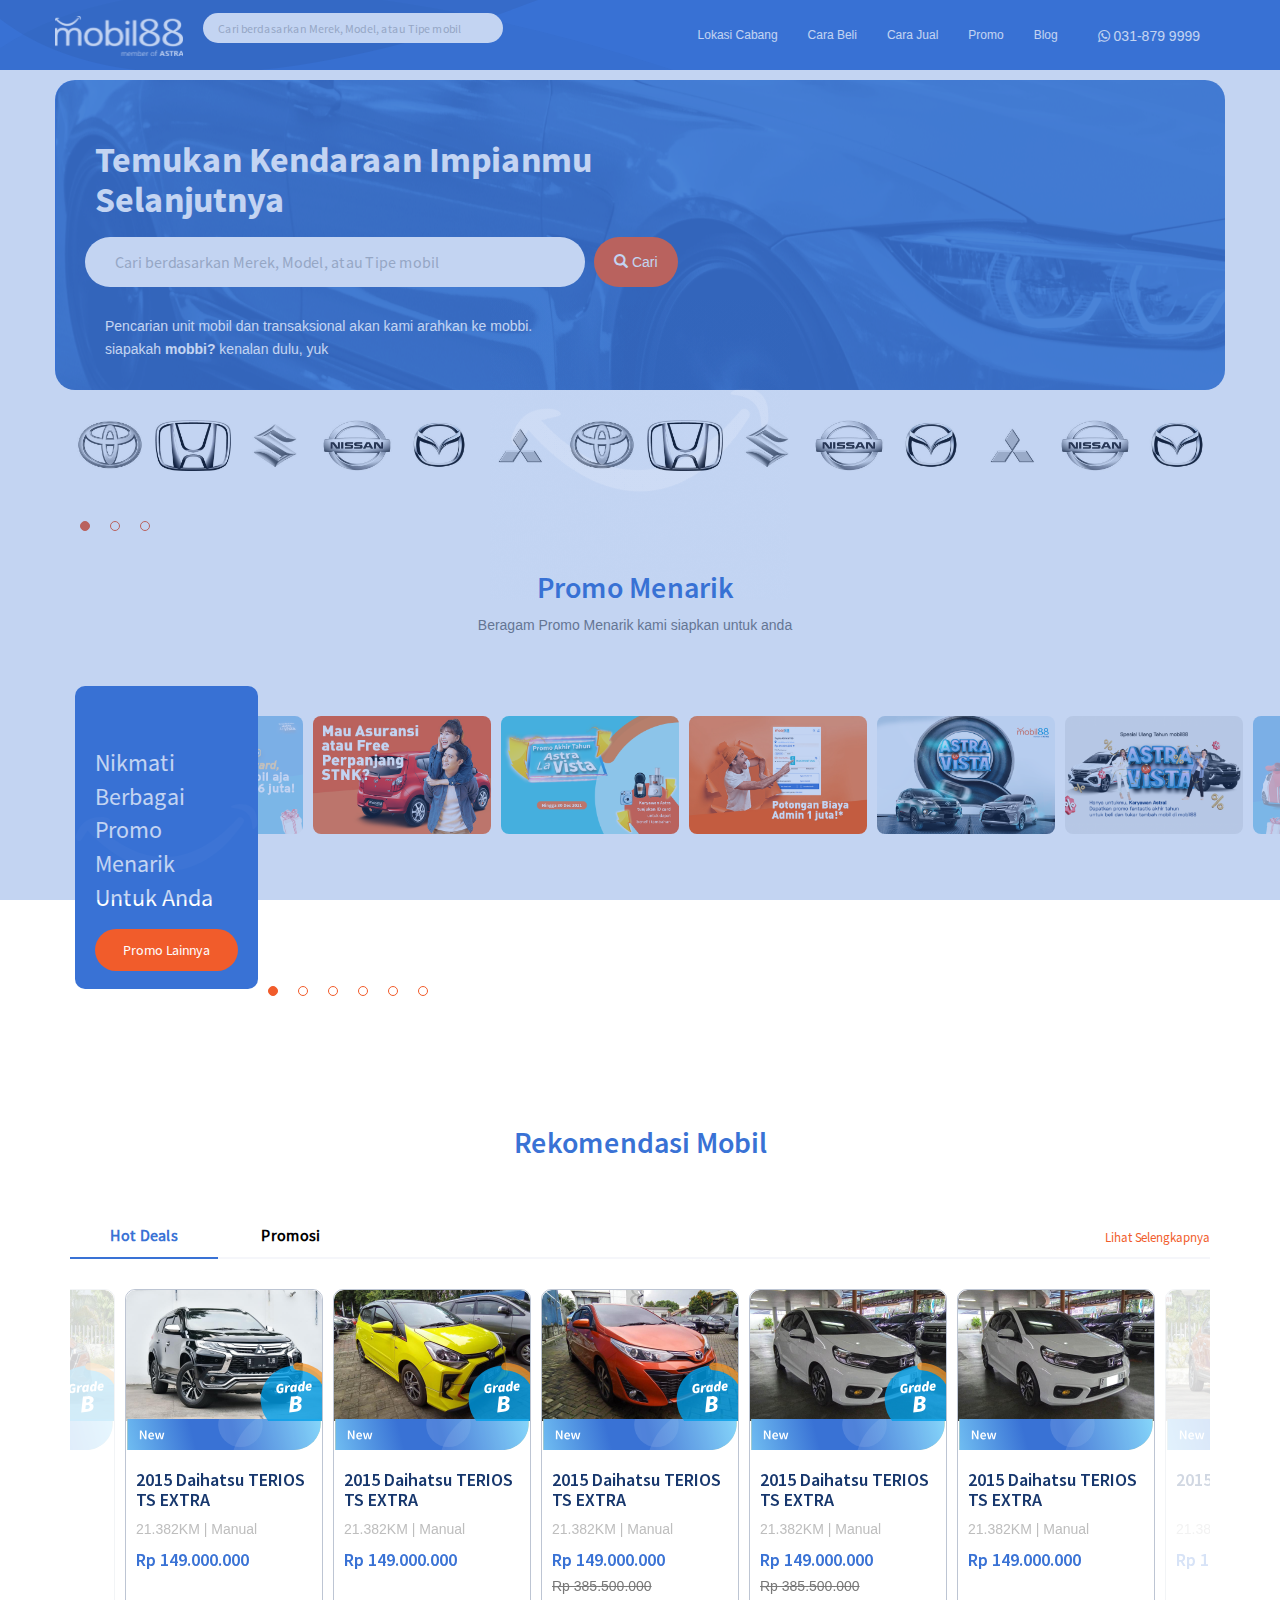
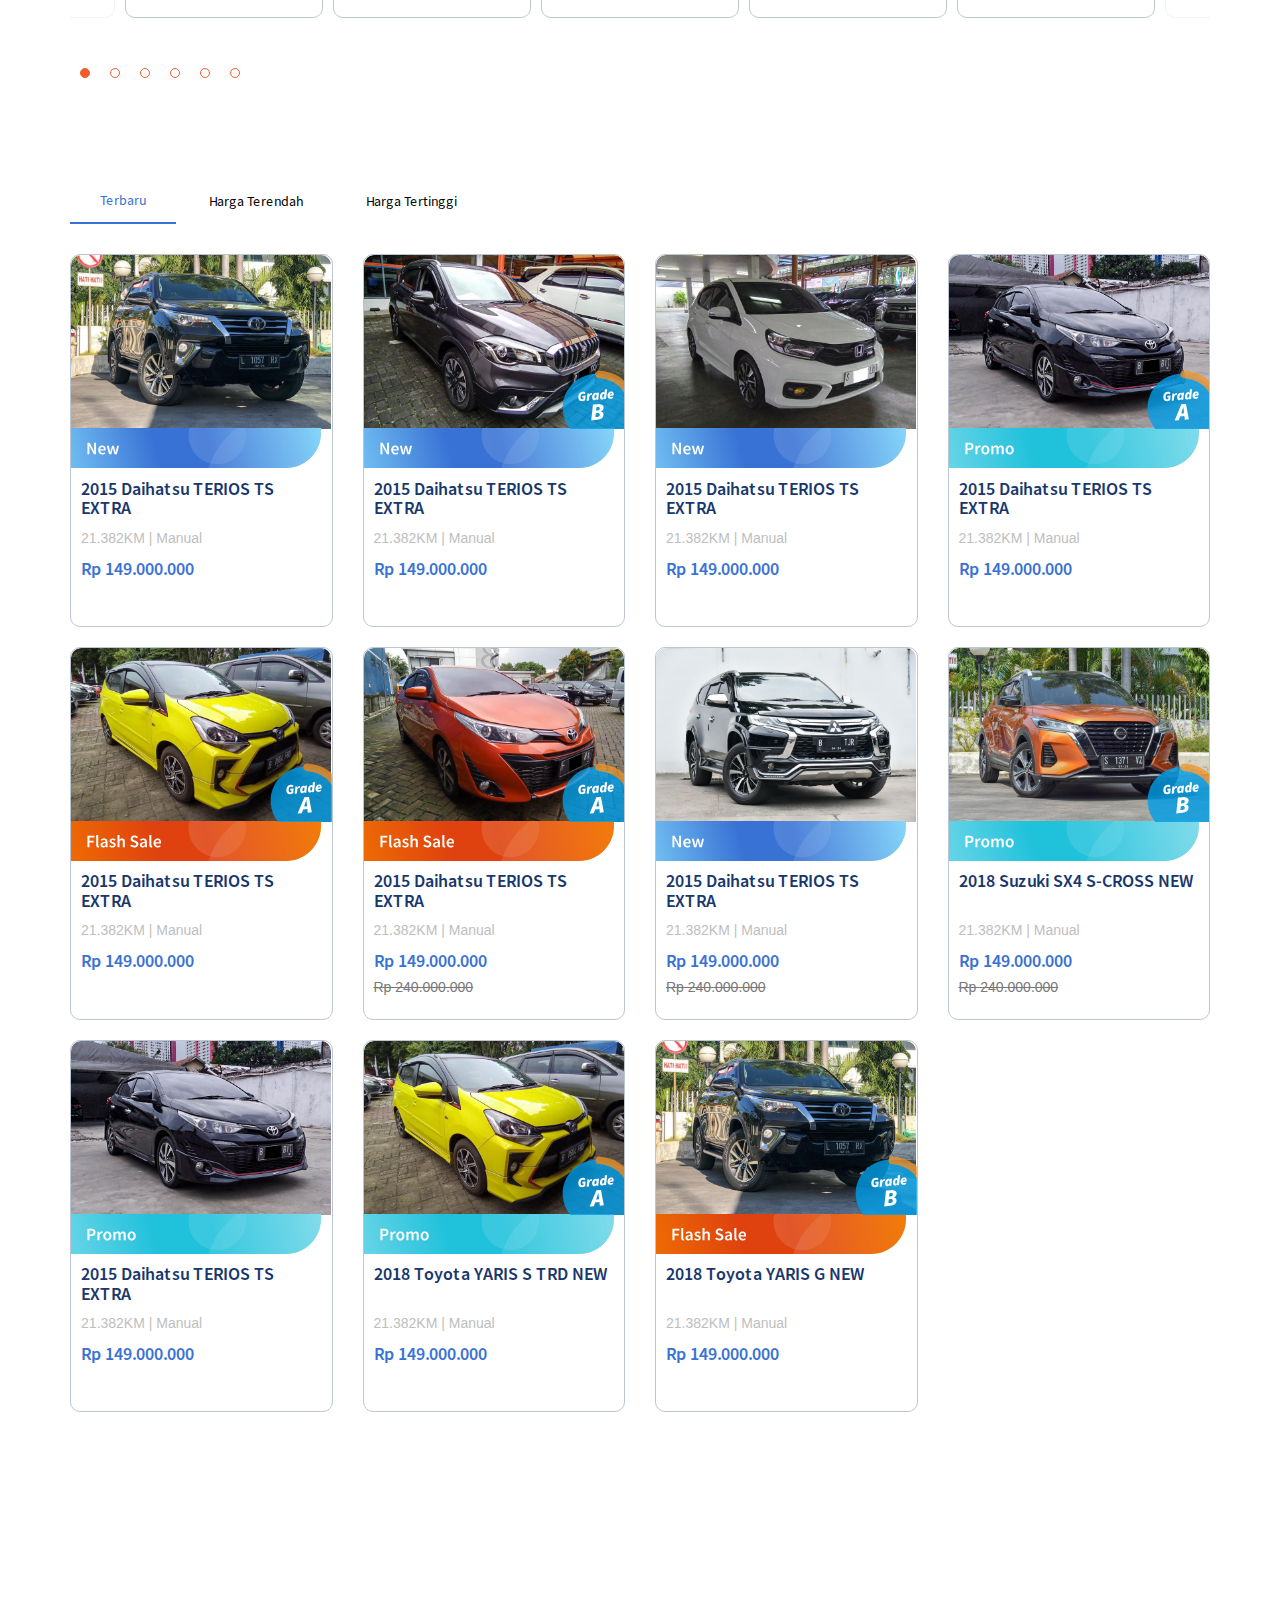
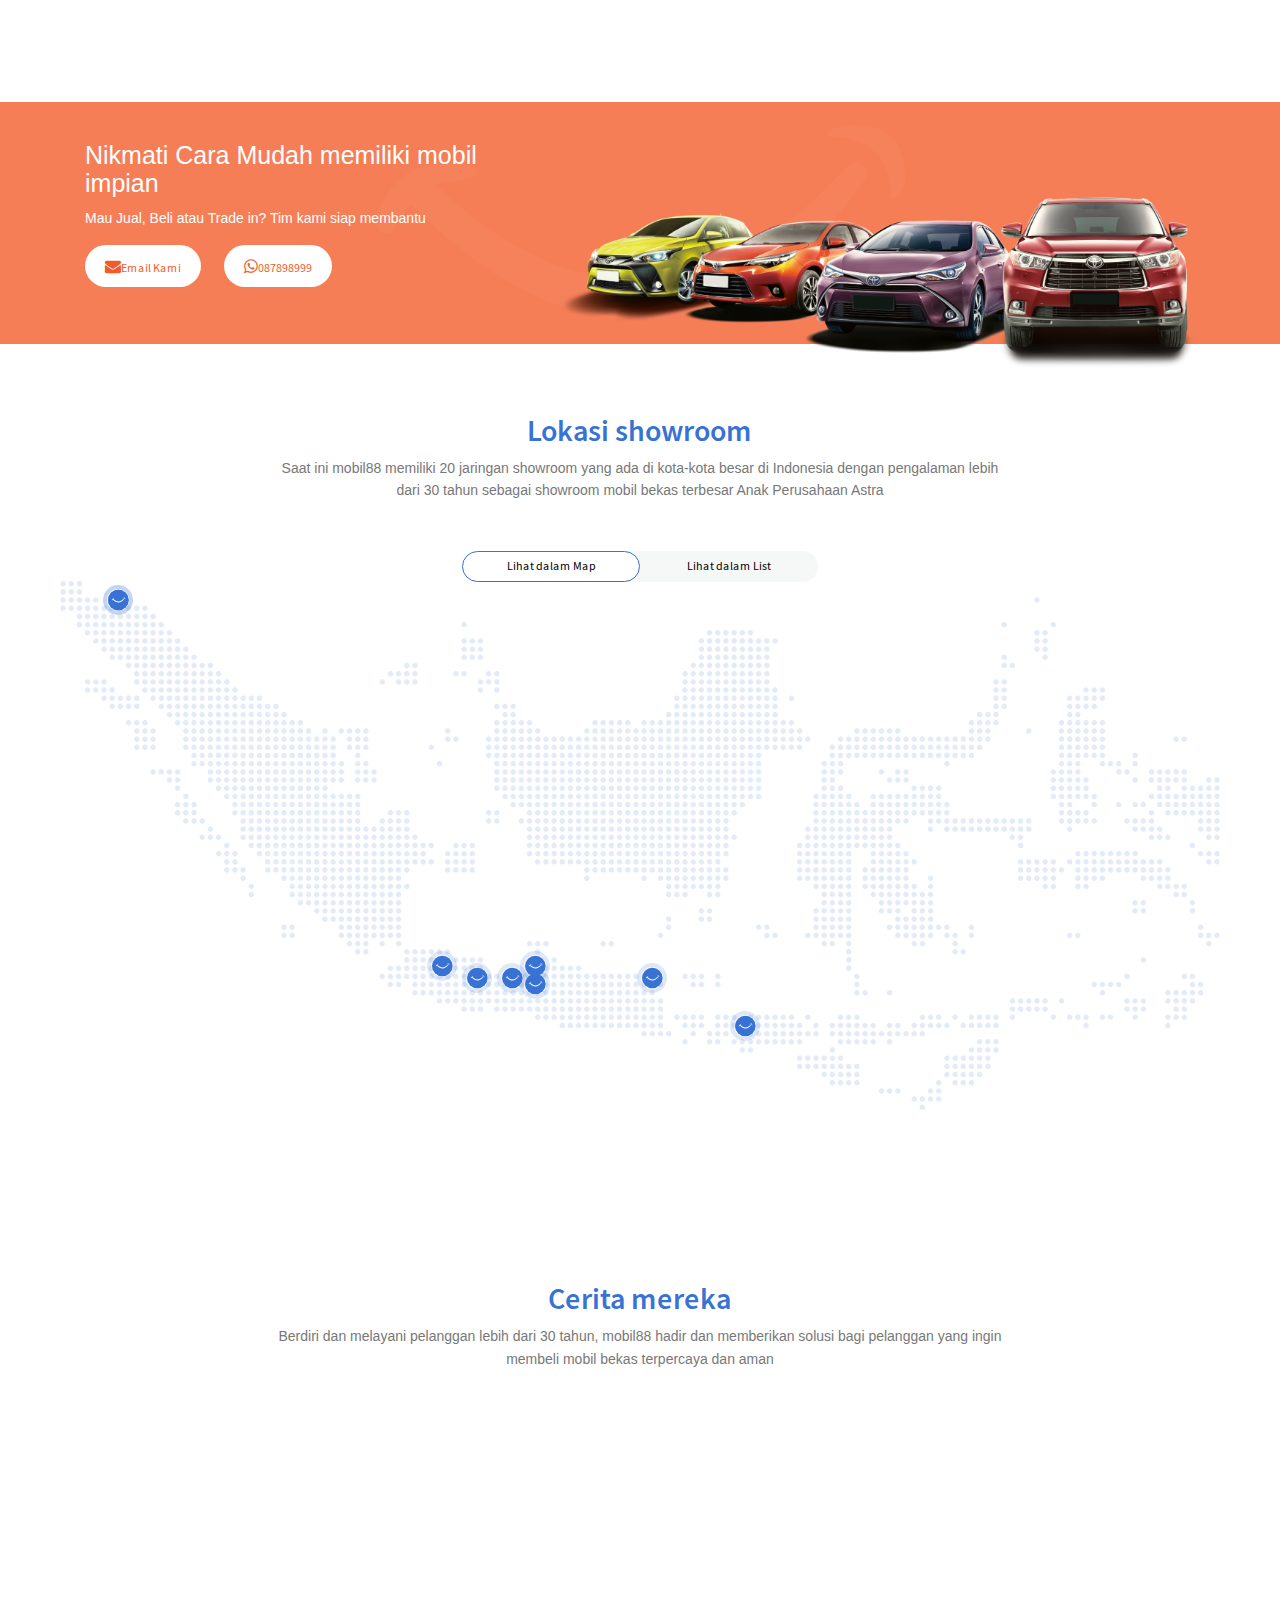
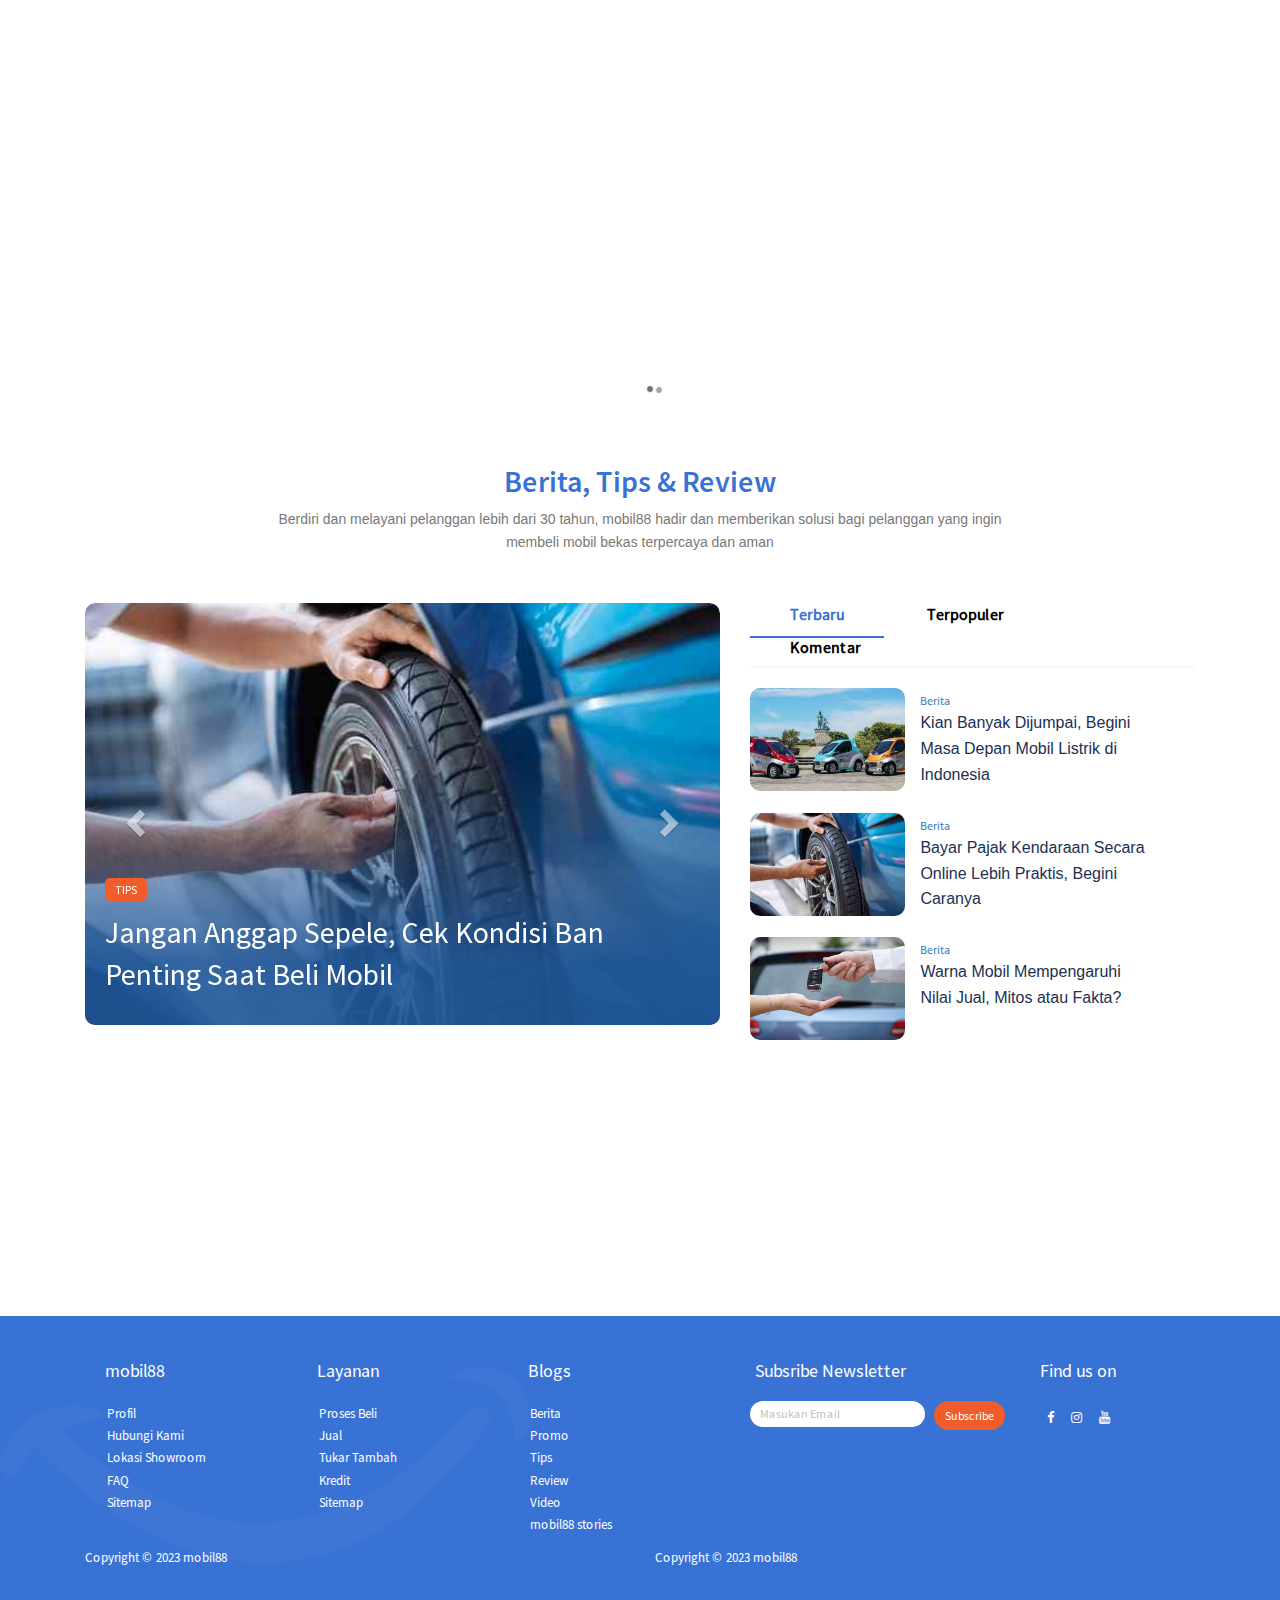
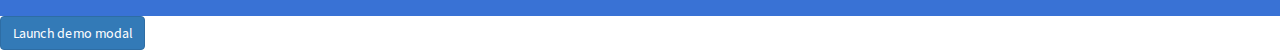
==== index.html @ 0710eb14 "Add files via upload" ====
<!DOCTYPE html>
<html lang="en">
  <head>
    <title>Jual Beli Mobil Bekas Berkualitas Harga Terbaik | mobil88</title>
    <meta charset="utf-8">
    <meta http-equiv="X-UA-Compatible" content="IE=edge">
    <meta name="viewport" content="width=device-width, initial-scale=1">
    <meta name="description" content="">
    <meta name="author" content="">
    <meta name="title" content="">
    <link rel="shortcut icon" href="images/icon/favicon.ico">
    <link rel="icon" type="image/png" href="images/icon/favicon-192x192.png" sizes="192x192">
    <link rel="icon" type="image/png" href="images/icon/favicon-160x160.png" sizes="160x160">
    <link rel="icon" type="image/png" href="images/icon/favicon-96x96.png" sizes="96x96">
    <link rel="icon" type="image/png" href="images/icon/favicon-16x16.png" sizes="16x16">
    <link rel="icon" type="image/png" href="images/icon/favicon-32x32.png" sizes="32x32">
    <!-- META OPENGRAPH FACEBOOK -->
    <meta property="og:url" content="" />
    <meta property="og:type" content="" />
    <meta property="og:title" content="" />
    <meta property="og:description" content="" />
    <meta property="og:image" content="" />
    <meta property="og:site_name" content="">
    <!-- META OPENGRAPH TWITTER -->
    <meta name="twitter:card" content="">
    <meta name="twitter:site" content="">
    <meta name="twitter:creator" content="">
    <meta name="twitter:url" content="">
    <meta name="twitter:domain" content="">
    <meta name="twitter:title" content="">
    <meta name="twitter:description" content="">
    <meta name="twitter:image:src" content="">
    <link href="css/bootstrap.css" rel="stylesheet">
    <link href="css/slick.css" rel="stylesheet">
    <link href="css/style.css" rel="stylesheet">
    <link href="css/jquery.fatNav.css" rel="stylesheet" type="text/css">
    <link href="css/animate.css" rel="stylesheet">
    <link rel="stylesheet" type="text/css" href="css/slick-theme.css">
    <link href="css/respond.css" rel="stylesheet">
    <link href="font-awesome/css/font-awesome.min.css" rel="stylesheet" type="text/css">
  </head>
  <body>
    <div class="preloader"></div>

    
    <!-- MOBILE MENU -->
    <div class="fat-nav mobile-menu">
      <div class="fat-nav__wrapper">
        <ul>
          <li>
            <a href="#">Lokasi Cabang</a>
          </li>
          <li>
            <a href="#">Cara Beli</a>
          </li>
          <li>
            <a href="#">Cara Jual</a>
          </li>
          <li>
            <a href="#">Promo</a>
          </li>
          <li>
            <a href="#">Blog</a>
          </li>
          <li class="mt10">
            <span>
              <a class="ctc" href="tel:0318711818"> 031-879 9999</a>
            </span>
          </li>
        </ul>
      </div>
    </div>
    <!-- MOBILE MENU END -->



    <nav class="navbar navbar-inverse navbar-fixed-top" role="navigation">
      <div class="bgnav"></div>
      <div class="container">
        <!-- Brand and toggle get grouped for better mobile display -->
        <div class="navbar-header">
          <a class="navbar-brand" href="index.html">
            <img src="img/logo.svg">
          </a>
          <span class="onoff">
            <input type="text" class="search-query" placeholder="Cari berdasarkan Merek, Model, atau Tipe mobil">
          </span>
        </div>
        <!-- Collect the nav links, forms, and other content for toggling -->
        <div class="collapse navbar-collapse" id="bs-example-navbar-collapse-1">
          <ul class="nav navbar-nav navbar-right main-menu">
            <li>
              <a href="#">Lokasi Cabang</a>
            </li>
            <li>
              <a href="#">Cara Beli</a>
            </li>
            <li>
              <a href="#">Cara Jual</a>
            </li>
            <li>
              <a href="#">Promo</a>
            </li>
            <li>
              <a href="#">Blog</a>
            </li>
            <li>
              <span>
                <a class="ctc" href="tel:0318711818"> 031-879 9999</a>
              </span>
            </li>
          </ul>
        </div>
        <!-- /.navbar-collapse -->
      </div>
      <!-- /.container -->
    </nav>
    <header>
      <div class="row">
        <div class="container heroes-search">
          <div class="col-md-6">
            <h1>Temukan Kendaraan Impianmu Selanjutnya</h1>
          </div>
          <div class="row">
            <div class="col-md-8">
              <div class="nav nav-justified navbar-nav">
                <form class="navbar-form navbar-search" role="search">
                  <div class="input-group">
                    <input type="text" class="" placeholder="Cari berdasarkan Merek, Model, atau Tipe mobil">
                    <!-- overlay when input focus <div class="overlay"></div> -->
                    <div class="input-group-btn">
                      <button type="button" class="btn btn-search btn-info" data-toggle="modal" data-target="#exampleModal">
                        <span class="glyphicon glyphicon-search"></span>
                        <span class="label-icon">Cari</span>
                      </button>
                    </div>
                  </div>
                </form>
              </div>
            </div>
          </div>
          <div class="row munculin">
            <p>Pencarian unit mobil dan transaksional akan kami arahkan ke mobbi. </br> siapakah <strong>mobbi?</strong> kenalan dulu, yuk </p>
            <div class="hilang">
              <div class="col-md-2">
                <img src="img/hp-mobbi.webp" class="img-responsive">
              </div>
              <div class="col-md-10">
                <p>mobbi adalah platform jual beli mobil bekas yang bisa membantu menemukan mobil idaman untuk mendukung mobilitasmu. Di mobbi kamu ngga hanya bisa mencari dan menjual mobil bekas tapi kamu juga bisa melakukan proses hingga pembayaran secara online. Lebih dari sekedar platform, mobbi hadir sebagai sahabat yang bisa membantumu memberikan advise dan konsultasi mengenai pilihan mobil, harga, info pembiayaan dan asuransi. Melalui fitur live chat, tim mobbi siap buat bantu kamu Bahkan sekarang, melalui platform mobbi kamu bisa menikmati kemudahan proses pengajuan pembiayaan serta melengkapi mobil idamanmu dengan proteksi asuransi yang semuannya bisa didapatkan dalam satu platform. mobbi terkoneksi dengan leasing company dan asuransi Astra Grup yang tentunya sudah tidak diragukan lagi kredibilitasnya juga beberapa leasing company terbaik lainnya.</p>
              </div>
            </div>
          </div>
        </div>
      </div>
      </div>
      <div class="container">
        <div class="regular slider">
          <div>
            <a href="#"><img src="img/brand/toyota.jpeg" class="img-responsive"></a>
          </div>
          <div>
            <a href="#"><img src="img/brand/honda.jpeg" class="img-responsive"></a>
          </div>
          <div>
            <a href="#"><img src="img/brand/suzuki.jpeg" class="img-responsive"></a>
          </div>
          <div>
            <a href="#"><img src="img/brand/nissan.jpeg" class="img-responsive"></a>
          </div>
          <div>
            <a href="#"><img src="img/brand/mazda.jpeg" class="img-responsive"></a>
          </div>
          <div>
            <a href="#"><img src="img/brand/opel.jpeg" class="img-responsive"></a>
          </div>
          <div>
            <a href="#"><img src="img/brand/toyota.jpeg" class="img-responsive"></a>
          </div>
          <div>
            <a href="#"><img src="img/brand/honda.jpeg" class="img-responsive"></a>
          </div>
          <div>
            <a href="#"><img src="img/brand/suzuki.jpeg" class="img-responsive"></a>
          </div>
          <div>
            <a href="#"><img src="img/brand/nissan.jpeg" class="img-responsive"></a>
          </div>
          <div>
            <a href="#"><img src="img/brand/mazda.jpeg" class="img-responsive"></a>
          </div>
          <div>
            <a href="#"><img src="img/brand/opel.jpeg" class="img-responsive"></a>
          </div>
          <div>
            <a href="#"><img src="img/brand/nissan.jpeg" class="img-responsive"></a>
          </div>
          <div>
            <a href="#"><img src="img/brand/mazda.jpeg" class="img-responsive"></a>
          </div>
          <div>
            <a href="#"><img src="img/brand/opel.jpeg" class="img-responsive"></a>
          </div>
          <div>
            <a href="#"><img src="img/brand/toyota.jpeg" class="img-responsive"></a>
          </div>
          <div>
            <a href="#"><img src="img/brand/honda.jpeg" class="img-responsive"></a>
          </div>
          <div>
            <a href="#"><img src="img/brand/suzuki.jpeg" class="img-responsive"></a>
          </div>
          <div>
            <a href="#"><img src="img/brand/nissan.jpeg" class="img-responsive"></a>
          </div>
          <div>
            <a href="#"><img src="img/brand/mazda.jpeg" class="img-responsive"></a>
          </div>
          <div>
            <a href="#"><img src="img/brand/opel.jpeg" class="img-responsive"></a>
          </div>
        </div>
      </div>
    </header>
    <section>
      <div class="container">
        <div class="col-md-8 col-md-offset-1 clearfix judul-m88 mb40">
          <h2>Promo Menarik</h2>
          <p>Beragam Promo Menarik kami siapkan untuk anda</p>
        </div>
      </div>
      <div class="col-md-2">
        <div class="promo-cta">
          <h2>Nikmati Berbagai Promo Menarik Untuk Anda</h2>
          <a href="" class="btn">Promo Lainnya</a>
        </div>
      </div>
      <div class="col-md-10 promo-m88">
        <div class="center slider">
          <div>
            <a href="#">
              <img src="img/pr1.jpeg" class="img-responsive">
            </a>
          </div>
          <div>
            <a href="#">
              <img src="img/pr2.png" class="img-responsive">
            </a>
          </div>
          <div>
            <a href="#">
              <img src="img/pr3.png" class="img-responsive">
            </a>
          </div>
          <div>
            <a href="#">
              <img src="img/pr4.png" class="img-responsive">
            </a>
          </div>
          <div>
            <a href="#">
              <img src="img/pr5.jpeg" class="img-responsive">
            </a>
          </div>
          <div>
            <a href="#">
              <img src="img/pr6.png" class="img-responsive">
            </a>
          </div>
        </div>
      </div>
    </section>
    <section>
      <div class="container">
        <div class="col-md-8 col-md-offset-2 clearfix judul-m88 mb40">
          <h2>Rekomendasi Mobil</h2>
        </div>
      </div>
      <div class="container tabing-baru">
        <div class="tabset">
          <!-- Tab 1 -->
          <input type="radio" name="tabset" id="tab1" aria-controls="hot-deals" checked>
          <label for="tab1">Hot Deals</label>
          <!-- Tab 2 -->
          <input type="radio" name="tabset" id="tab2" aria-controls="promo-f">
          <label for="tab2">Promosi</label>
          <span><a href="#" class="tab-more">Lihat Selengkapnya</a></span>
          <div class="tab-panels">
            <section id="hot-deals" class="tab-panel">
              <!-- Car terbaru-->
              <div class="center-terbaru slider">
                <div class="car-featured">
                  <div class="img-area">
                    <a href="#">
                      <span class="new-deal plp-grade-b"></span>
                      <img src="img/unit7.jpeg" class="img-responsive">
                    </a>
                  </div>
                  <div class="preSaleBadge">
                    <div class="badge-new"></div>
                  </div>
                  <div class="prices-area">
                    <a class="featured-car-product-link" href="" tabindex="0">
                      <h5 class="product-name">2015 Daihatsu TERIOS TS EXTRA </h5>
                      <p class="product-feature">21.382KM | Manual</p>
                      <p class="price">Rp 149.000.000</p>
                      <p class="strick visible">Rp 385.500.000</p>
                    </a>
                  </div>
                </div>
                <div class="car-featured">
                  <div class="img-area">
                    <a href="#">
                      <span class="new-deal plp-grade-b"></span>
                      <img src="img/unit8.jpeg" class="img-responsive">
                    </a>
                  </div>
                  <div class="preSaleBadge">
                    <div class="badge-new"></div>
                  </div>
                  <div class="prices-area">
                    <a class="featured-car-product-link" href="" tabindex="0">
                      <h5 class="product-name">2015 Daihatsu TERIOS TS EXTRA </h5>
                      <p class="product-feature">21.382KM | Manual</p>
                      <p class="price">Rp 149.000.000</p>
                      <p class="strick visible">Rp 385.500.000</p>
                    </a>
                  </div>
                </div>
                <div class="car-featured">
                  <div class="img-area">
                    <a href="#">
                      <img src="img/unit8.jpeg" class="img-responsive">
                    </a>
                  </div>
                  <div class="preSaleBadge">
                    <div class="badge-new"></div>
                  </div>
                  <div class="prices-area">
                    <a class="featured-car-product-link" href="" tabindex="0">
                      <h5 class="product-name">2015 Daihatsu TERIOS TS EXTRA </h5>
                      <p class="product-feature">21.382KM | Manual</p>
                      <p class="price">Rp 149.000.000</p>
                      <p class="strick invisible">Rp 0</p>
                    </a>
                  </div>
                </div>
                <div class="car-featured">
                  <div class="img-area">
                    <a href="#">
                      <span class="new-deal plp-grade-b"></span>
                      <img src="img/unit3.jpeg" class="img-responsive">
                    </a>
                  </div>
                  <div class="preSaleBadge">
                    <div class="badge-new"></div>
                  </div>
                  <div class="prices-area">
                    <a class="featured-car-product-link" href="" tabindex="0">
                      <h5 class="product-name">2015 Daihatsu</h5>
                      <p class="product-feature">21.382KM | Manual</p>
                      <p class="price">Rp 149.000.000</p>
                      <p class="strick invisible">Rp 0</p>
                    </a>
                  </div>
                </div>
                <div class="car-featured">
                  <div class="img-area">
                    <a href="#">
                      <span class="new-deal plp-grade-b"></span>
                      <img src="img/unit4.jpeg" class="img-responsive">
                    </a>
                  </div>
                  <div class="preSaleBadge">
                    <div class="badge-new"></div>
                  </div>
                  <div class="prices-area">
                    <a class="featured-car-product-link" href="" tabindex="0">
                      <h5 class="product-name">2015 Daihatsu TERIOS TS EXTRA </h5>
                      <p class="product-feature">21.382KM | Manual</p>
                      <p class="price">Rp 149.000.000</p>
                      <p class="strick invisible">Rp 0</p>
                    </a>
                  </div>
                </div>
                <div class="car-featured">
                  <div class="img-area">
                    <a href="#">
                      <span class="new-deal plp-grade-b"></span>
                      <img src="img/unit2.jpeg" class="img-responsive">
                    </a>
                  </div>
                  <div class="preSaleBadge">
                    <div class="badge-new"></div>
                  </div>
                  <div class="prices-area">
                    <a class="featured-car-product-link" href="" tabindex="0">
                      <h5 class="product-name">2015 Daihatsu TERIOS TS EXTRA </h5>
                      <p class="product-feature">21.382KM | Manual</p>
                      <p class="price">Rp 149.000.000</p>
                      <p class="strick invisible">Rp 0</p>
                    </a>
                  </div>
                </div>
              </div>
              <!-- Car new End -->
            </section>
            
            <section id="promo-f" class="tab-panel">
              <!-- Car terbaru-->
              <div class="center-promo slider">
                <div class="car-featured">
                  <div class="img-area">
                    <a href="#">
                      <img src="img/unit8.jpeg" class="img-responsive">
                    </a>
                  </div>
                  <div class="preSaleBadge">
                    <div class="badge-promo"></div>
                  </div>
                  <div class="prices-area">
                    <a class="featured-car-product-link" href="" tabindex="0">
                      <h5 class="product-name">2015 Daihatsu TERIOS TS EXTRA </h5>
                      <p class="product-feature">21.382KM | Manual</p>
                      <p class="price">Rp 149.000.000</p>
                      <p class="strick visible">Rp 385.500.000</p>
                    </a>
                  </div>
                </div>
                <div class="car-featured">
                  <div class="img-area">
                    <a href="#">
                      <span class="new-deal plp-grade-a"></span>
                      <img src="img/unit3.jpeg" class="img-responsive">
                    </a>
                  </div>
                  <div class="preSaleBadge">
                    <div class="badge-promo"></div>
                  </div>
                  <div class="prices-area">
                    <a class="featured-car-product-link" href="" tabindex="0">
                      <h5 class="product-name">2015 Daihatsu TERIOS TS EXTRA </h5>
                      <p class="product-feature">21.382KM | Manual</p>
                      <p class="price">Rp 149.000.000</p>
                      <p class="strick visible">Rp 385.500.000</p>
                    </a>
                  </div>
                </div>
                <div class="car-featured">
                  <div class="img-area">
                    <a href="#">
                      <span class="new-deal plp-grade-c"></span>
                      <img src="img/unit7.jpeg" class="img-responsive">
                    </a>
                  </div>
                  <div class="preSaleBadge">
                    <div class="badge-promo"></div>
                  </div>
                  <div class="prices-area">
                    <a class="featured-car-product-link" href="" tabindex="0">
                      <h5 class="product-name">2015 Daihatsu TERIOS TS EXTRA </h5>
                      <p class="product-feature">21.382KM | Manual</p>
                      <p class="price">Rp 149.000.000</p>
                      <p class="strick invisible">Rp 0</p>
                    </a>
                  </div>
                </div>
                <div class="car-featured">
                  <div class="img-area">
                    <a href="#">
                      <img src="img/unit1.jpeg" class="img-responsive">
                    </a>
                  </div>
                  <div class="preSaleBadge">
                    <div class="badge-promo"></div>
                  </div>
                  <div class="prices-area">
                    <a class="featured-car-product-link" href="" tabindex="0">
                      <h5 class="product-name">2015 Daihatsu</h5>
                      <p class="product-feature">21.382KM | Manual</p>
                      <p class="price">Rp 149.000.000</p>
                      <p class="strick invisible">Rp 0</p>
                    </a>
                  </div>
                </div>
                <div class="car-featured">
                  <div class="img-area">
                    <a href="#">
                      <span class="new-deal plp-grade-b"></span>
                      <img src="img/unit4.jpeg" class="img-responsive">
                    </a>
                  </div>
                  <div class="preSaleBadge">
                    <div class="badge-promo"></div>
                  </div>
                  <div class="prices-area">
                    <a class="featured-car-product-link" href="" tabindex="0">
                      <h5 class="product-name">2015 Daihatsu TERIOS TS EXTRA </h5>
                      <p class="product-feature">21.382KM | Manual</p>
                      <p class="price">Rp 149.000.000</p>
                      <p class="strick invisible">Rp 0</p>
                    </a>
                  </div>
                </div>
                <div class="car-featured">
                  <div class="img-area">
                    <a href="#">
                      <img src="img/unit2.jpeg" class="img-responsive">
                    </a>
                  </div>
                  <div class="preSaleBadge">
                    <div class="badge-promo"></div>
                  </div>
                  <div class="prices-area">
                    <a class="featured-car-product-link" href="" tabindex="0">
                      <h5 class="product-name">2015 Daihatsu TERIOS TS EXTRA </h5>
                      <p class="product-feature">21.382KM | Manual</p>
                      <p class="price">Rp 149.000.000</p>
                      <p class="strick invisible">Rp 0</p>
                    </a>
                  </div>
                </div>
              </div>
              <!-- Car new End -->
            </section>
          </div>
        </div>
      </div>
      <!-- GRID CARS NEWEST -->
      <div class="tabing-car-m88 mb40">
        <div class="container">
          <div id="myBtnContainer">
            <button class="btn active" onclick="filterSelection('all')">Terbaru</button>
            <button class="btn" onclick="filterSelection('lowest-cat')">Harga Terendah</button>
            <button class="btn" onclick="filterSelection('highest-cat')">Harga Tertinggi</button>
          </div>
          <!-- Portfolio Gallery Grid -->
          <div class="row mt30">
            <div class="col-md-3 col-sm-4 col-xs-6 column lowest-cat">
              <div class="content car-featured">
                <div class="img-area">
                    <a data-toggle="modal" data-target=".bs-example-modal-lg">
                    <span class="img-inf"><p>Quick View</p></span>
                    <img src="img/unit1.jpeg" class="img-responsive">
                  </a>
                </div>
                <div class="preSaleBadge">
                  <div class="badge-new"></div>
                </div>
                <div class="prices-area">
                  <a class="featured-car-product-link" href="" tabindex="0">
                    <h5 class="product-name">2015 Daihatsu TERIOS TS EXTRA </h5>
                    <p class="product-feature">21.382KM | Manual</p>
                    <p class="price">Rp 149.000.000</p>
                    <p class="strick invisible">Rp 0</p>
                  </a>
                </div>
              </div>
            </div>
            <div class="col-md-3 col-sm-4 col-xs-6 column lowest-cat">
              <div class="content car-featured">
                <div class="img-area">
                  <a data-toggle="modal" data-target=".bs-example-modal-lg">
                    <span class="new-deal plp-grade-b"></span>
                     <span class="img-inf"><p>Quick View</p></span>
                    <img src="img/unit6.jpeg" class="img-responsive">
                  </a>
                </div>
                <div class="preSaleBadge">
                  <div class="badge-new"></div>
                </div>
                <div class="prices-area">
                  <a class="featured-car-product-link" href="" tabindex="0">
                    <h5 class="product-name">2015 Daihatsu TERIOS TS EXTRA </h5>
                    <p class="product-feature">21.382KM | Manual</p>
                    <p class="price">Rp 149.000.000</p>
                    <p class="strick invisible">Rp 0</p>
                  </a>
                </div>
              </div>
            </div>
            <div class="col-md-3 col-sm-4 col-xs-6 column lowest-cat">
              <div class="content car-featured">
                <div class="img-area">
                  <a data-toggle="modal" data-target=".bs-example-modal-lg">
                     <span class="img-inf"><p>Quick View</p></span>
                    <img src="img/unit8.jpeg" class="img-responsive">
                  </a>
                </div>
                <div class="preSaleBadge">
                  <div class="badge-new"></div>
                </div>
                <div class="prices-area">
                  <a class="featured-car-product-link" href="" tabindex="0">
                    <h5 class="product-name">2015 Daihatsu TERIOS TS EXTRA </h5>
                    <p class="product-feature">21.382KM | Manual</p>
                    <p class="price">Rp 149.000.000</p>
                    <p class="strick invisible">Rp 0</p>
                  </a>
                </div>
              </div>
            </div>
            <div class="col-md-3 col-sm-4 col-xs-6 column lowest-cat">
              <div class="content car-featured">
                <div class="img-area">
                  <a data-toggle="modal" data-target=".bs-example-modal-lg">
                    <span class="new-deal plp-grade-a"></span>
                     <span class="img-inf"><p>Quick View</p></span>
                    <img src="img/unit5.jpeg" class="img-responsive">
                  </a>
                </div>
                <div class="preSaleBadge">
                  <div class="badge-promo"></div>
                </div>
                <div class="prices-area">
                  <a class="featured-car-product-link" href="" tabindex="0">
                    <h5 class="product-name">2015 Daihatsu TERIOS TS EXTRA </h5>
                    <p class="product-feature">21.382KM | Manual</p>
                    <p class="price">Rp 149.000.000</p>
                    <p class="strick invisible">Rp 0</p>
                  </a>
                </div>
              </div>
            </div>
            <div class="col-md-3 col-sm-4 col-xs-6 column lowest-cat">
              <div class="content car-featured">
                <div class="img-area">
                  <a data-toggle="modal" data-target=".bs-example-modal-lg">
                    <span class="new-deal plp-grade-a"></span>
                     <span class="img-inf"><p>Quick View</p></span>
                    <img src="img/unit2.jpeg" class="img-responsive">
                  </a>
                </div>
                <div class="preSaleBadge">
                  <div class="badge-sale"></div>
                </div>
                <div class="prices-area">
                  <a class="featured-car-product-link" href="" tabindex="0">
                    <h5 class="product-name">2015 Daihatsu TERIOS TS EXTRA </h5>
                    <p class="product-feature">21.382KM | Manual</p>
                    <p class="price">Rp 149.000.000</p>
                    <p class="strick invisible">Rp 0</p>
                  </a>
                </div>
              </div>
            </div>
            <div class="col-md-3 col-sm-4 col-xs-6 column lowest-cat">
              <div class="content car-featured">
                <div class="img-area">
                  <a data-toggle="modal" data-target=".bs-example-modal-lg">
                    <span class="new-deal plp-grade-a"></span>
                     <span class="img-inf"><p>Quick View</p></span>
                    <img src="img/unit7.jpeg" class="img-responsive">
                  </a>
                </div>
                <div class="preSaleBadge">
                  <div class="badge-sale"></div>
                </div>
                <div class="prices-area">
                  <a class="featured-car-product-link" href="" tabindex="0">
                    <h5 class="product-name">2015 Daihatsu TERIOS TS EXTRA </h5>
                    <p class="product-feature">21.382KM | Manual</p>
                    <p class="price">Rp 149.000.000</p>
                    <p class="strick">Rp 240.000.000</p>
                  </a>
                </div>
              </div>
            </div>
            <div class="col-md-3 col-sm-4 col-xs-6 column highest-cat">
              <div class="content car-featured">
                <div class="img-area">
                  <a data-toggle="modal" data-target=".bs-example-modal-lg">
                     <span class="img-inf"><p>Quick View</p></span>
                    <img src="img/unit4.jpeg" class="img-responsive">
                  </a>
                </div>
                <div class="preSaleBadge">
                  <div class="badge-new"></div>
                </div>
                <div class="prices-area">
                  <a class="featured-car-product-link" href="" tabindex="0">
                    <h5 class="product-name">2015 Daihatsu TERIOS TS EXTRA </h5>
                    <p class="product-feature">21.382KM | Manual</p>
                    <p class="price">Rp 149.000.000</p>
                    <p class="strick">Rp 240.000.000</p>
                  </a>
                </div>
              </div>
            </div>
            <div class="col-md-3 col-sm-4 col-xs-6 column highest-cat">
              <div class="content car-featured">
                <div class="img-area">
                  <a data-toggle="modal" data-target=".bs-example-modal-lg">
                    <span class="new-deal plp-grade-b"></span>
                     <span class="img-inf"><p>Quick View</p></span>
                    <img src="img/unit3.jpeg" class="img-responsive">
                  </a>
                </div>
                <div class="preSaleBadge">
                  <div class="badge-promo"></div>
                </div>
                <div class="prices-area">
                  <a class="featured-car-product-link" href="" tabindex="0">
                    <h5 class="product-name">2018 Suzuki SX4 S-CROSS NEW</h5>
                    <p class="product-feature">21.382KM | Manual</p>
                    <p class="price">Rp 149.000.000</p>
                    <p class="strick">Rp 240.000.000</p>
                  </a>
                </div>
              </div>
            </div>
            <div class="col-md-3 col-sm-4 col-xs-6 column highest-cat">
              <div class="content car-featured">
                <div class="img-area">
                  <a data-toggle="modal" data-target=".bs-example-modal-lg">
                     <span class="img-inf"><p>Quick View</p></span>
                    <img src="img/unit5.jpeg" class="img-responsive">
                  </a>
                </div>
                <div class="preSaleBadge">
                  <div class="badge-promo"></div>
                </div>
                <div class="prices-area">
                  <a class="featured-car-product-link" href="" tabindex="0">
                    <h5 class="product-name">2015 Daihatsu TERIOS TS EXTRA </h5>
                    <p class="product-feature">21.382KM | Manual</p>
                    <p class="price">Rp 149.000.000</p>
                    <p class="strick invisible">Rp 0</p>
                  </a>
                </div>
              </div>
            </div>
            <div class="col-md-3 col-sm-4 col-xs-6 column highest-cat">
              <div class="content car-featured">
                <div class="img-area">
                  <a data-toggle="modal" data-target=".bs-example-modal-lg">
                    <span class="new-deal plp-grade-a"></span>
                     <span class="img-inf"><p>Quick View</p></span>
                    <img src="img/unit2.jpeg" class="img-responsive">
                  </a>
                </div>
                <div class="preSaleBadge">
                  <div class="badge-promo"></div>
                </div>
                <div class="prices-area">
                  <a class="featured-car-product-link" href="" tabindex="0">
                    <h5 class="product-name">2018 Toyota YARIS S TRD NEW</h5>
                    <p class="product-feature">21.382KM | Manual</p>
                    <p class="price">Rp 149.000.000</p>
                    <p class="strick invisible">Rp 0</p>
                  </a>
                </div>
              </div>
            </div>
            <div class="col-md-3 col-sm-4 col-xs-6 column highest-cat">
              <div class="content car-featured">
                <div class="img-area">
                  <a data-toggle="modal" data-target=".bs-example-modal-lg">
                    <span class="new-deal plp-grade-b"></span>
                     <span class="img-inf"><p>Quick View</p></span>
                    <img src="img/unit1.jpeg" class="img-responsive">
                  </a>
                </div>
                <div class="preSaleBadge">
                  <div class="badge-sale"></div>
                </div>
                <div class="prices-area">
                  <a class="featured-car-product-link" href="" tabindex="0">
                    <h5 class="product-name">2018 Toyota YARIS G NEW</h5>
                    <p class="product-feature">21.382KM | Manual</p>
                    <p class="price">Rp 149.000.000</p>
                    <p class="strick invisible">Rp 0</p>
                  </a>
                </div>
              </div>
            </div>
            <!-- END GRID -->
          </div>
        </div>
      </div>
    </section>
    <section>
      <div class="container text-center">
        <div class="modal quick-view-modal fade bs-example-modal-lg" tabindex="-1" role="dialog" aria-labelledby="myLargeModalLabel" aria-hidden="true">
          <div class="modal-dialog modal-lg">
            <div class="modal-content">
             <div class="col-md-9"> 
              <div id="carousel-example-generic" class="carousel slide" data-ride="carousel">
                <!-- Wrapper for slides -->
                <div class="carousel-inner">
                  <img class="grade-flag" src="img/badge-grade-b-top.svg">
                  <div class="item active">
                    <img class="img-responsive" src="img/unit-ex1.jpeg" alt="...">
                    <div class="carousel-caption">Tampak samping</div>
                  </div>
                  <div class="item">
                    <img class="img-responsive" src="img/unit-ex2.jpeg" alt="...">
                  <div class="carousel-caption">Tampak Depan</div>
                </div>
                  <div class="item">
                    <img class="img-responsive" src="img/unit-ex3.jpeg" alt="...">
                  <div class="carousel-caption">Tampak Belakang</div>
                </div>
                  <div class="item">
                    <img class="img-responsive" src="img/unit-interior.jpeg" alt="...">
                  <div class="carousel-caption">Tampak Mesin</div>
                </div>
                  <div class="item">
                    <img class="img-responsive" src="img/unit-interior.jpeg" alt="...">
                  <div class="carousel-caption">Interior</div>
                </div>
                  
                </div>
                 <!-- Controls -->
                    <a class="left carousel-control" href="#carousel-example-generic" role="button" data-slide="prev">
                      <span class="glyphicon glyphicon-chevron-left"></span>
                  </a>
                    <a class="right carousel-control" href="#carousel-example-generic" role="button" data-slide="next">
                      <span class="glyphicon glyphicon-chevron-right"></span>
                  </a>

              </div>
            </div>
             <div class="col-md-3">
              <div class="preSaleBadge">
                  <img class="img-responsive" src="img/badge-promo.svg" alt="">
                </div>
                <div class="prices-area">
                  <a class="featured-car-product-link" href="" tabindex="0">
                    <h5 class="product-name">2018 Toyota YARIS S TRD NEW</h5>
                    <p class="product-feature">21.382KM | Manual</p>
                    <p class="price">Rp 149.000.000</p>
                    <p class="strick invisible">Rp 0</p>
                  </a>
                </div>
                <div class="col-md-12 quick-mod-cta">
                  <h4>Berminat dengan unit ini? <br>atau ada Pertanyaan?</h4>
                   <button class="btn btn-default btn-block hub-us">Hubungi kami</button>
                   <button class="btn btn-default btn-block ke-mobi">Beli di mobbi</button>
                </div>
             </div>

             
            </div>
          </div>
        </div>
      </div>
      </div>
    </section>


    <section class="cta-home">
      <div class="container">
        <div class="col-md-5">
          <h2 class="tittle">Nikmati Cara Mudah memiliki mobil impian</h2>
          <p>Mau Jual, Beli atau Trade in? Tim kami siap membantu</p>
          <div class="cont-hp">
            <span>
              <i class="fa fa-envelope"></i><a class="" href="#">Email Kami</a>
            </span>
            <span><i class="fa fa-whatsapp"></i><a href="#">087898999</a>
            </span>
          </div>
        </div>
        <div class="col-md-7 tal-c">
          <img src="img/banner-mobil.png" class="img-responsive">
        </div>
      </div>
    </section>
    <section>
      <div class="tabs container">
        <div class="col-md-8 col-md-offset-2 clearfix judul-m88 mb40">
          <h2>Lokasi showroom</h2>
          <p>Saat ini mobil88 memiliki 20 jaringan showroom yang ada di kota-kota besar di Indonesia dengan pengalaman lebih dari 30 tahun sebagai showroom mobil bekas terbesar Anak Perusahaan Astra</p>
        </div>
        <div class="row clearfix">
          <div class="tab-button-outer col-md-4 col-md-offset-4"><ul id="tab-button"><li><a href="#tab01">Lihat dalam Map</a></li><li><a href="#tab02">Lihat dalam List</a></li></ul>
          </div>
          <div class="tab-select-outer col-md-6 col-md-offset-3"><select id="tab-select"><option value="#tab01">Our National Branch</option><option value="#tab02">Daftar List Cabang</option></select>
          </div>
        </div>
        <div id="tab01" class="tab-contents branch-map row">
          <div class="dotted container">
            <a class="dott-icon bekasi">
              <span>
                <div class="col-md-6 toltip-branch">
                  <h3>Cabang Bekasi</h3>
                  <p>mobil88 Kranji, Jl. Jendral Sudirman Nomor 1, Kranji Bekasi Barat</p>
                  <p>Mobil88 Cibubur, Jl. Transyogi Kampung Kali, Manggis RT002/RW016, Jatisampurna, Bekasi, Jawa Barat</p>
                </div>
              </span>
            </a>
            <a class="dott-icon semarang">
              <span>
                <div class="col-md-6 toltip-branch">
                  <h3>Cabang Semarang</h3>
                  <p>mobil88 Semarang ada di Jl. Brigjen Katamso No 23, Susukan, Purwoyoso, Ngaliyan Semarang, Jawa Tengah.</p>
                </div>
              </span>
            </a>
            <a class="dott-icon balikpapan"><span><p>Balikpapan <br>1 Cabang </p></span></a>
            <a class="dott-icon bandung"><span><p>Bandung <br>3 Cabang </p></span></a>
            <a class="dott-icon jakarta">
              <span>
                <div class="col-md-6 toltip-branch">
                  <h3>Cabang Jakarta</h3>
                  <p>mobil88 Buaran di Jalan Raden Inten RT001/RW14, Duren Sawit, Jakarta Timur</p>
                  <p>mobil88 Cilandak di Jalan TB Simatupang Nomor 25 Cilandak, Jakarta Selatan</p>
                  <p>mobil88 Cempaka Putih di Jalan Jendral Ahmad Yani No.51 RT013/RW02 Cempaka Putih, Jakarta Pusat</p>
                  <p>mobil88 Tebet di Jalan Prof. Dr. Soepomo SH 36-37, Tebet, Jakarta Selatan</p>
                </div>
              </span>
            </a>
            <a class="dott-icon surabaya">
              <span>
                <div class="col-md-6 toltip-branch">
                  <h3>Cabang Surabaya</h3>
                  <p>mobil88 Jemursari di Jl. Raya Jemursari nomor 224-228, Jemur Wonosari, Wonocolo, Tenggilis Mejoyo Jemursari, Surabaya.</p>
                  <p>mobil88 Sungkono di Jalan Mayor Jenderal Sungkono Nomor 125, Kec. Karangpilang Dukuh Pakis, Surabaya.</p>
                </div>
              </span>
            </a>
            <a class="dott-icon depok">
              <span>
                <div class="col-md-6 toltip-branch">
                  <h3>Cabang Depok</h3>
                   <p>mobil88 Depok ada di Jl Margonda Raya Nomor 121, Depok. Lokasinya tepat di sebelah Terminal Depok.</p>
                </div>
              </span>
            </a>
            <a class="dott-icon tangerang"><span><p>Tangerang <br>3 Cabang </p></span></a>
            <a class="dott-icon denpasar"><span><p>Denpasar <br>1 Cabang </p></span></a></div>
        </div><div id="tab02" class="tab-contents row branch-list">
          <div class="col-md-6">
            <ul>
              <li>
                    <h3>1. Medan</h3></li>
                <p>mobil88 Medan di Deli Serdang ada di Jalan Gatot Subroto Nomor 151 Sei Sikambing B, Medan Sunggal, Sumatera Utara.</p>
                <li>
                    <h3>2. Semarang</h3></li>
                <p>mobil88 Semarang ada di Jl. Brigjen Katamso No 23, Susukan, Purwoyoso, Ngaliyan Semarang, Jawa Tengah.</p>
                <li>
                    <h3>3. Balikpapan</h3></li>
                <p>mobil88 Balikpapan ada di Jalan MT Haryono Dalam Nomor 01 RT 30, Kelurahan Sungai Nangka, Balikpapan Selatan, Kalimantan Timur.</p>
                <li>
                    <h3>4. Bandung</h3></li>
                <p>Ada 3 showroom mobil88 di Bandung, yaitu: </p>
                <p>mobil88 Pasteur di Jl. Djunjunan Terusan Pasteur Nomor 28-30, Kec. Cicendo, Bandung, Jawa Barat.</p>
                <p>mobil88 Ramdan di Jalan Moch. Ramdan Nomor 105, Cigereleng, Regol, Bandung, Jawa Barat.</p>
                <p>mobil88 Soekarno Hatta di Jalan Soekarno-Hatta Nomor 515A, Cijagra Lengkong Bandung, Bandung, Jawa Barat.</p>
                <li>
                    <h3>5. Surabaya</h3></li>
                <p>Kamu bisa mendapatkan mobil bekas Surabaya di showroom mobil88 yang ada di Sungkono dan Jemursari. Adapun alamat lengkapnya:</p>
                <p>mobil88 Jemursari di Jl. Raya Jemursari nomor 224-228, Jemur Wonosari, Wonocolo, Tenggilis Mejoyo Jemursari, Surabaya.</p>
                <p>mobil88 Sungkono di Jalan Mayor Jenderal Sungkono Nomor 125, Kec. Karangpilang Dukuh Pakis, Surabaya.</p>
                <li>
                    <h3>6. DKI Jakarta</h3></li>
                <p>Ada beberapa showroom yang tersebar di DKI Jakarta, yaitu:</p>
                <p>mobil88 Buaran di Jalan Raden Inten RT001/RW14, Duren Sawit, Jakarta Timur.</p>
                <p>mobil88 Cilandak di Jalan TB Simatupang Nomor 25 Cilandak, Jakarta Selatan.</p>
                <p>mobil88 Cempaka Putih di Jalan Jendral Ahmad Yani No.51 RT013/RW02 Cempaka Putih, Jakarta Pusat.</p>
                <p>mobil88 Tebet di Jalan Prof. Dr. Soepomo SH 36-37, Tebet, Jakarta Selatan.</p>
                </ul>
                </div>
                <div class="col-md-6">
                    <ul>
                        <li>
                            <h3>7. Bekasi</h3></li>
                        <p>Ada 2 showroom mobil88 yang bisa Anda kunjungi di daerah bekasi, yaitu:</p>
                        <p>mobil88 Kranji, ada di Jalan Jendral Sudirman Nomor 1, RT001/RW003 Kranji. Lokasi tepatnya di seberang Stasiun Kranji. Bekasi, Jawa Barat</p>
                        <p>Mobil88 Cibubur, ada di Jl. Transyogi Kampung Kali, Manggis RT002/RW016, Jatisampurna, Bekasi, Jawa Barat</p>
                        <li>
                            <h3>8. Depok</h3></li>
                        <p>mobil88 Depok ada di Jl Margonda Raya Nomor 121, Depok. Lokasinya tepat di sebelah Terminal Depok.</p>
                        <li>
                            <h3>9. Tangerang </h3></li>
                        <p>Ada 3 showroom mobil88 di Tangerang, yaitu:</p>
                        <p>mobil88 Serpong di Jalan Raya Serpong Km.7, RT02/RW01, Pakualam, Kec. Serpong Utara.</p>
                        <p>mobil88 Bintaro di Jalan Husni Thamrin, Bintaro Sektor 7. Lokasi tepatnya di seberang RS Premiere Bintaro.</p>
                        <p>mobil88 Bintaro Daihatsu, ada di Gd.Daihatsu, Blok CBD AI No.9-10, Sektor 7 Bintaro Jaya, Pondok Aren, Tangerang</p>
                        <li>
                            <h3>10. Denpasar</h3></li>
                        <p>howroom mobil88 Denpasar ada di Grha TRAC, Jalan By Pass Ngurah Rai Kelan, Tuban, Kuta, Kab. Badung, Denpasar, Bali.</p>
                        <li>
                            <h3>11. Palembang</h3></li>
                        <p>mobil88 Palembang bisa Anda temukan di Jalan Sudirman No. 2933A dan B, 20 Ilir III, Kec. Ilir Timur I, Palembang, Sumatera Selatan</p>
                        <li>
                            <h3>12. Pekanbaru</h3></li>
                        <p>Di Pekanbaru mobil88 hadir di Jalan Soekarno Hatta Km 9 No. 46A, Sidomulyo, Pekanbaru, Riau.</p>
                    </ul>
          </div></div>
      </div>
    </section>

    <section class="history-cus">
    <div class="tabs container">
        <div class="col-md-8 col-md-offset-2 clearfix judul-m88 mb40">
            <h2>Cerita mereka</h2>
            <p>Berdiri dan melayani pelanggan lebih dari 30 tahun, mobil88 hadir dan memberikan solusi bagi pelanggan yang ingin membeli mobil bekas terpercaya dan aman</p>
        </div>
    </div>
    <div class="container">
        <div class="container">
            <div class="row blog">
                <div class="col-md-12">
                    <div id="blogCarousel" class="carousel slide" data-ride="carousel">
                        <ol class="carousel-indicators">
                            <li data-target="#blogCarousel" data-slide-to="0" class="active"></li>
                            <li data-target="#blogCarousel" data-slide-to="1"></li>
                        </ol>
                        <!-- Carousel items -->
                        <div class="carousel-inner">
                            <div class="carousel-item active">
                                <div class="row">
                                    <div class="col-md-3">
                                        <a href="#">
                                            <iframe width="100%" height="540" src="https://www.youtube.com/embed/m_b3wVVKeA8" title="Injak Kopling atau Rem dulu?" frameborder="0" allow="accelerometer; autoplay; clipboard-write; encrypted-media; gyroscope; picture-in-picture; web-share"
                                            allowfullscreen></iframe>
                                        </a>
                                    </div>
                                    <div class="col-md-3">
                                        <a href="#">
                                            <iframe width="100%" height="540" src="https://www.youtube.com/embed/4kzHDnkXTmA" title="SUZUKI BALENO MATIC 2018 | Bagi-bagi promo hingga 15 Jutaan #mobil88 #mobilsecondmurah #dpmurah" frameborder="0" allow="accelerometer; autoplay; clipboard-write; encrypted-media; gyroscope; picture-in-picture; web-share"
                                            allowfullscreen></iframe>
                                        </a>
                                    </div>
                                    <div class="col-md-3">
                                        <a href="#">
                                            <iframe width="100%" height="540" src="https://www.youtube.com/embed/OXaL8CZch3o" title="Jangan nutup pintu mobil begini kalo gamau cepet rusak! #mobil88 #tipsotomotif #tipsmobil #tips" frameborder="0" allow="accelerometer; autoplay; clipboard-write; encrypted-media; gyroscope; picture-in-picture; web-share"
                                            allowfullscreen></iframe>
                                        </a>
                                    </div>
                                    <div class="col-md-3">
                                        <a href="#">
                                            <iframe width="100%" height="540" src="https://www.youtube.com/embed/D-lQBz4wRTE" title="Perbedaan Vellfire dan Alphard #mobil88 #tipsotomotif #tipsmobil #mobilbekas #infomobilbekas" frameborder="0" allow="accelerometer; autoplay; clipboard-write; encrypted-media; gyroscope; picture-in-picture; web-share"
                                            allowfullscreen></iframe>
                                        </a>
                                    </div>
                                </div>
                                <!--.row-->
                            </div>
                            <!--.item-->
                        </div>
                        <!--.item-->
                    </div>
                    <!--.carousel-inner-->
                </div>
                <!--.Carousel-->
            </div>
        </div>
    </div>
</section>
<section>
    <div class="tabs container">
        <div class="col-md-8 col-md-offset-2 clearfix judul-m88 mb40">
            <h2>Berita, Tips & Review</h2>
            <p>Berdiri dan melayani pelanggan lebih dari 30 tahun, mobil88 hadir dan memberikan solusi bagi pelanggan yang ingin membeli mobil bekas terpercaya dan aman</p>
        </div>
    </div>
    <div class="container">
        <div class="col-md-7">
            <div id="carousel-news" class="carousel slide" data-ride="carousel">
                <!-- Indicators 
                <ol class="carousel-indicators"><li data-target="#carousel-example-generic" data-slide-to="0" class="active"></li><li data-target="#carousel-example-generic" data-slide-to="1"></li><li data-target="#carousel-example-generic" data-slide-to="2"></li></ol> -->
                <!-- Wrapper for slides -->
                <div class="carousel-inner">
                    <div class="headline-homepage item active">
                        <div class="headline-homepage active">
                            <a href="#">
                                <div class="img-cover"><img src="img/news2.jpeg" class="img-responsive"></div>
                                <div class="capt-news">
                                    <h4 class="tips">TIPS</h4>
                                    <h2>Jangan Anggap Sepele, Cek Kondisi Ban Penting Saat Beli Mobil</h2></div>
                            </a>
                        </div>
                    </div>
                    <div class="headline-homepage item">
                        <div class="headline-homepage">
                            <a href="#">
                                <div class="img-cover"><img src="img/news3.jpeg" class="img-responsive"></div>
                                <div class="capt-news">
                                    <h4 class="tips">BERITA</h4>
                                    <h2>Kian Banyak Dijumpai, Begini Masa Depan Mobil Listrik di Indonesia</h2></div>
                            </a>
                        </div>
                    </div>
                    <div class="headline-homepage item">
                        <div class="headline-homepage">
                            <a href="#">
                                <div class="img-cover"><img src="img/news4.jpeg" class="img-responsive"></div>
                                <div class="capt-news">
                                    <h4 class="tips">TIPS</h4>
                                    <h2>Warna Mobil Mempengaruhi Nilai Jual, Mitos atau Fakta?</h2></div>
                            </a>
                        </div>
                    </div>
                    <!-- Controls --><a class="left carousel-control" href="#carousel-news" data-slide="prev"><span class="glyphicon glyphicon-chevron-left"></span></a>
                    <a class="right carousel-control" href="#carousel-news" data-slide="next"><span class="glyphicon glyphicon-chevron-right"></span></a>
                </div>
            </div>
        </div>
        <div class="col-md-5">
            <div class="tabing-berita">
                <div class="tabsett">
                    <!-- Tab 1 -->
                    <input type="radio" name="tabsett" id="tab11" aria-controls="n-terbaru" checked>
                    <label for="tab11">Terbaru</label>
                    <!-- Tab 2 -->
                    <input type="radio" name="tabsett" id="tab21" aria-controls="n-terpopuler">
                    <label for="tab21">Terpopuler</label>
                    <!-- Tab 3 -->
                    <input type="radio" name="tabsett" id="tab31" aria-controls="n-komentar">
                    <label for="tab31">Komentar</label>
                    <div class="tab-panelss">
                        <section id="n-terbaru" class="tab-panell">
                            <ul class="list-news">
                                <li>
                                    <a href="#">
                                        <div class="row col-md-5">
                                            <div class="img-cover"><img src="img/news1.jpeg" class="img-responsive"></div>
                                        </div>
                                        <div class="col-md-7"><span>Berita</span>
                                            <p>Kian Banyak Dijumpai, Begini Masa Depan Mobil Listrik di Indonesia</p>
                                        </div>
                                    </a>
                                </li>
                                <li>
                                    <a href="#">
                                        <div class="row col-md-5">
                                            <div class="img-cover"><img src="img/news2.jpeg" class="img-responsive"></div>
                                        </div>
                                        <div class="col-md-7"><span>Berita</span>
                                            <p>Bayar Pajak Kendaraan Secara Online Lebih Praktis, Begini Caranya</p>
                                        </div>
                                    </a>
                                </li>
                                <li>
                                    <a href="#">
                                        <div class="row col-md-5">
                                            <div class="img-cover"><img src="img/news3.jpeg" class="img-responsive"></div>
                                        </div>
                                        <div class="col-md-7"><span>Berita</span>
                                            <p>Warna Mobil Mempengaruhi Nilai Jual, Mitos atau Fakta?</p>
                                        </div>
                                    </a>
                                </li>
                            </ul>
                        </section>
                        <section id="n-terpopuler" class="tab-panell">
                            <ul class="list-news">
                                <li>
                                    <a href="#">
                                        <div class="row col-md-5">
                                            <div class="img-cover"><img src="img/news3.jpeg" class="img-responsive"></div>
                                        </div>
                                        <div class="col-md-7"><span>Berita</span>
                                            <p>Wajib Tau, Ini Perbedaan Keyless dan Immobilizer</p>
                                        </div>
                                    </a>
                                </li>
                                <li>
                                    <a href="#">
                                        <div class="row col-md-5">
                                            <div class="img-cover"><img src="img/news4.jpeg" class="img-responsive"></div>
                                        </div>
                                        <div class="col-md-7"><span>Berita</span>
                                            <p>Segera Cek, Asap Putih Keluar dari Knalpot Mobil Karena Hal Ini</p>
                                        </div>
                                    </a>
                                </li>
                                <li>
                                    <a href="#">
                                        <div class="row col-md-5">
                                            <div class="img-cover"><img src="img/news5.jpeg" class="img-responsive"></div>
                                        </div>
                                        <div class="col-md-7"><span>Berita</span>
                                            <p>Kian Banyak Dijumpai, Begini Masa Depan Mobil Listrik di Indonesia</p>
                                        </div>
                                    </a>
                                </li>
                            </ul>
                        </section>
                        <section id="n-komentar" class="tab-panell">
                            <ul class="list-news">
                                <li>
                                    <a href="#">
                                        <div class="row col-md-5">
                                            <div class="img-cover"><img src="img/news1.jpeg" class="img-responsive"></div>
                                        </div>
                                        <div class="col-md-7"><span>Berita</span>
                                            <p>Wajib Tau, Ini Perbedaan Keyless dan Immobilizer</p>
                                        </div>
                                    </a>
                                </li>
                                <li>
                                    <a href="#">
                                        <div class="row col-md-5">
                                            <div class="img-cover"><img src="img/news2.jpeg" class="img-responsive"></div>
                                        </div>
                                        <div class="col-md-7"><span>Berita</span>
                                            <p>Segera Cek, Asap Putih Keluar dari Knalpot Mobil Karena Hal Ini</p>
                                        </div>
                                    </a>
                                </li>
                                <li>
                                    <a href="#">
                                        <div class="row col-md-5">
                                            <div class="img-cover"><img src="img/news3.jpeg" class="img-responsive"></div>
                                        </div>
                                        <div class="col-md-7"><span>Berita</span>
                                            <p>Kian Banyak Dijumpai, Begini Masa Depan Mobil Listrik di Indonesia</p>
                                        </div>
                                    </a>
                                </li>
                            </ul>
                        </section>
                    </div>
                </div>
            </div>
        </div>
    </div>
</section>










      <footer>
            <div class="container">
                <div class="col-md-7">
                    <div class="col-md-4">
                        <ul class="foot-menu">
                            <h4>mobil88</h4>
                            <li><a href="#">Profil</a></li>
                            <li><a href="#">Hubungi Kami</a></li>
                            <li><a href="#">Lokasi Showroom</a></li>
                            <li><a href="#">FAQ</a></li>
                            <li><a href="#">Sitemap</a></li>
                        </ul>
                    </div>
                    <div class="col-md-4">
                        <ul class="foot-menu">
                            <h4>Layanan</h4>
                            <li><a href="#">Proses Beli</a></li>
                            <li><a href="#">Jual</a></li>
                            <li><a href="#">Tukar Tambah</a></li>
                            <li><a href="#">Kredit</a></li>
                            <li><a href="#">Sitemap</a></li>
                        </ul>
                    </div>
                    <div class="col-md-4">
                        <ul class="foot-menu">
                            <h4>Blogs</h4>
                            <li><a href="#">Berita</a></li>
                            <li><a href="#">Promo</a></li>
                            <li><a href="#">Tips</a></li>
                            <li><a href="#">Review</a></li>
                            <li><a href="#">Video</a></li>
                            <li><a href="#">mobil88 stories</a></li>
                        </ul>
                    </div>
                </div>
                <div class="col-md-3">
                    <h4>Subsribe Newsletter</h4>
                    <div class="input-group sub-form">
                        <div class="input-group-btn">
                            <input type="text" class="" placeholder="Masukan Email">
                            <button type="button" class="btn btn-search"><span class="label-icon">Subscribe</span></button>
                        </div>
                    </div>
                </div>
                <div class="col-md-2">
                    <ul class="text-center">
                        <h4>Find us on</h4>
                        <li class="socmed"><a href="#"><i class="fa fa-facebook"></i></a></li>
                        <li class="socmed"><a href="#"><i class="fa fa-instagram"></i></a></li>
                        <li class="socmed"><a href="#"><i class="fa fa-youtube"></i></a></li>
                    </ul>
                </div>
            </div>
            <div class="container">
                <div class="copy">
                  <div class="col-md-6"><span>Copyright © 2023 mobil88</span></div>
                  <div class="col-md-6"><span>Copyright © 2023 mobil88</span></div>
                </div>
                  
            </div>
        </footer>




<!-- Button trigger modal -->
<button type="button" class="btn btn-primary" data-toggle="modal" data-target="#exampleModal">
  Launch demo modal
</button>

<!-- Modal -->
<div class="modal fade modal-m88" id="exampleModal" tabindex="-1" role="dialog" aria-labelledby="exampleModalLabel" aria-hidden="true">
  <div class="modal-dialog modal-sm" role="document">
    <div class="modal-content">
      <div class="modal-header">
        <button type="button" class="close" data-dismiss="modal" aria-label="Close">
          <span aria-hidden="true">&times;</span>
        </button>
      </div>
      <div class="modal-body">
        <h4>Pencarian di alihkan</h4>
        <p>Pencarian <strong>Toyota Avanza 2019</strong> akan kami arahkan ke website mobbi.id</p>
      </div>
      <div class="modal-footer">
        <div class="col-md-6"><button type="button" class="btn btn-orange-line btn-block" data-dismiss="modal">Tetap disini</button></div>
        <div class="col-md-6"><button type="button" class="btn btn-orange btn-block">Lanjutkan</button></div>

      </div>
    </div>
  </div>
</div>







    <!-- Dragable Testimonial Section -->
    <script src="js/jquery-2.2.0.min.js" type="text/javascript">
      
    </script><script src="js/slick.js" type="text/javascript" charset="utf-8"></script>
    <!-- jQuery (necessary for Bootstrap's JavaScript plugins) -->
    <script src="js/jquery.min.js"></script>
    <script src="js/bootstrap.min.js"></script>
    <script src="js/jquery.fatNav.js"></script>
    <script src="js/wow.js"></script><script>
      new WOW().init();
    </script>
    <script>
      (function() {
        $.fatNav();
      }());
    </script>
    <!-- splash screen while page loading --><script type="text/javascript">
      $(window).load(function() {
        $(".preloader").delay(500).fadeOut("slow");
      })
    </script>
    <script>
      filterSelection("all") // Execute the function and show all columns
      function filterSelection(c) {
        var x, i;
        x = document.getElementsByClassName("column");
        if (c == "all") c = "";
        // Add the "show" class (display:block) to the filtered elements, and remove the "show" class from the elements that are not selected
        for (i = 0; i < x.length; i++) {
          w3RemoveClass(x[i], "show");
          if (x[i].className.indexOf(c) > -1) w3AddClass(x[i], "show");
        }
      }
      // Show filtered elements
      function w3AddClass(element, name) {
        var i, arr1, arr2;
        arr1 = element.className.split(" ");
        arr2 = name.split(" ");
        for (i = 0; i < arr2.length; i++) {
          if (arr1.indexOf(arr2[i]) == -1) {
            element.className += " " + arr2[i];
          }
        }
      }
      // Hide elements that are not selected
      function w3RemoveClass(element, name) {
        var i, arr1, arr2;
        arr1 = element.className.split(" ");
        arr2 = name.split(" ");
        for (i = 0; i < arr2.length; i++) {
          while (arr1.indexOf(arr2[i]) > -1) {
            arr1.splice(arr1.indexOf(arr2[i]), 1);
          }
        }
        element.className = arr1.join(" ");
      }
      // Add active class to the current button (highlight it)
      var btnContainer = document.getElementById("myBtnContainer");
      var btns = btnContainer.getElementsByClassName("btn");
      for (var i = 0; i < btns.length; i++) {
        btns[i].addEventListener("click", function() {
          var current = document.getElementsByClassName("active");
          current[0].className = current[0].className.replace(" active", "");
          this.className += " active";
        });
      }
      
    </script><script>
      $('.jquery-background-video').bgVideo({
        fadeIn: 2000
      });
    </script><script>
      // From http://learn.shayhowe.com/advanced-html-css/jquery
      // Change tab class and display content
      $('.tabs-nav a').on('click', function(event) {
        event.preventDefault();
        $('.tab-active').removeClass('tab-active');
        $(this).parent().addClass('tab-active');
        $('.tabs-stage div').hide();
        $($(this).attr('href')).show();
      });
      $('.tabs-nav a:first').trigger('click'); // Default
    </script>
    <!-- TESTIMONIAL SCROLL --><script type="text/javascript">
      $(document).on('ready', function() {
        $(".center").slick({
          dots: true,
          infinite: true,
          centerMode: true,
          slidesToShow: 5,
          slidesToScroll: 3,
          responsive: [{
            breakpoint: 1024,
            settings: {
              slidesToShow: 4,
              slidesToScroll: 4,
              infinite: !0,
              dots: !0
            }
          }, {
            breakpoint: 600,
            settings: {
              slidesToShow: 3,
              slidesToScroll: 3
            }
          }, {
            breakpoint: 480,
            settings: {
              slidesToShow: 1,
              slidesToScroll: 1
            }
          }]
        });
      });
    </script>
    <!-- NAVIGATION --><script>
      var $jnoc = jQuery.noConflict();
      $jnoc(document).on("scroll", function() {
        if ($jnoc(document).scrollTop() > 20) {
          $jnoc("nav").removeClass("large").addClass("small");
        } else {
          $jnoc("nav").removeClass("small").addClass("large");
        }
      });
    </script>
    <!--- BRAND --><script type="text/javascript">
      $(document).on('ready', function() {
        $(".vertical-center-4").slick({
          dots: true,
          vertical: true,
          centerMode: true,
          slidesToShow: 4,
          slidesToScroll: 2
        });
        $(".vertical-center-3").slick({
          dots: true,
          vertical: true,
          centerMode: true,
          slidesToShow: 3,
          slidesToScroll: 3
        });
        $(".vertical-center-2").slick({
          dots: true,
          vertical: true,
          centerMode: true,
          slidesToShow: 2,
          slidesToScroll: 2
        });
        $(".vertical-center").slick({
          dots: true,
          vertical: true,
          centerMode: true,
        });
        $(".vertical").slick({
          dots: true,
          vertical: true,
          slidesToShow: 3,
          slidesToScroll: 3
        });
        $(".regular").slick({
          dots: true,
          infinite: true,
          slidesToShow: 14,
          slidesToScroll: 8
        });
        $(".center-terbaru").slick({
          dots: true,
          infinite: true,
          centerMode: true,
          slidesToShow: 5,
          slidesToScroll: 3
        });
        $(".center-flashsale").slick({
          dots: true,
          infinite: true,
          centerMode: true,
          slidesToShow: 5,
          slidesToScroll: 3
        });
        $(".center-promo").slick({
          dots: true,
          infinite: true,
          centerMode: true,
          slidesToShow: 5,
          slidesToScroll: 3
        });
        $(".variable").slick({
          dots: true,
          infinite: true,
          variableWidth: true,
        });
        $(".lazy").slick({
          lazyLoad: 'ondemand', // ondemand progressive anticipated
          infinite: true
        });
      });
    </script>
    <script type="text/javascript">
      $(window).scroll(function() {
        if ($(this).scrollTop() > 200) {
          $('.onoff').fadeIn();
        } else {
          $('.onoff').fadeOut();
        }
      });
    </script>
    <script>
      $(function() {
        var $tabButtonItem = $('#tab-button li'),
          $tabSelect = $('#tab-select'),
          $tabContents = $('.tab-contents'),
          activeClass = 'is-active';
        $tabButtonItem.first().addClass(activeClass);
        $tabContents.not(':first').hide();
        $tabButtonItem.find('a').on('click', function(e) {
          var target = $(this).attr('href');
          $tabButtonItem.removeClass(activeClass);
          $(this).parent().addClass(activeClass);
          $tabSelect.val(target);
          $tabContents.hide();
          $(target).show();
          e.preventDefault();
        });
        $tabSelect.on('change', function() {
          var target = $(this).val(),
            targetSelectNum = $(this).prop('selectedIndex');
          $tabButtonItem.removeClass(activeClass);
          $tabButtonItem.eq(targetSelectNum).addClass(activeClass);
          $tabContents.hide();
          $(target).show();
        });
      });
    </script>
  </body>
</html>
---- css/style.css ----
@font-face {
    font-family: 'SourceSansPro-BlackItalic';
    src: url('../fonts/SourceSansPro-BlackItalic.woff2') format('woff2'),
        url('../fonts/SourceSansPro-BlackItalic.woff') format('woff');
    font-weight: 900;
    font-style: italic;
    font-display: swap;
}

@font-face {
    font-family: 'SourceSansPro-Bold';
    src: url('../fonts/SourceSansPro-Bold.woff2') format('woff2'),
        url('../fonts/SourceSansPro-Bold.woff') format('woff');
    font-weight: bold;
    font-style: normal;
    font-display: swap;
}

@font-face {
    font-family: 'SourceSansPro-Black';
    src: url('../fonts/SourceSansPro-Black.woff2') format('woff2'),
        url('../fonts/SourceSansPro-Black.woff') format('woff');
    font-weight: 900;
    font-style: normal;
    font-display: swap;
}

@font-face {
    font-family: 'SourceSansPro-LightItalic';
    src: url('../fonts/SourceSansPro-LightItalic.woff2') format('woff2'),
        url('../fonts/SourceSansPro-LightItalic.woff') format('woff');
    font-weight: 300;
    font-style: italic;
    font-display: swap;
}

@font-face {
    font-family: 'SourceSansPro-Regular';
    src: url('../fonts/SourceSansPro-Regular.woff2') format('woff2'),
        url('../fonts/SourceSansPro-Regular.woff') format('woff');
    font-weight: normal;
    font-style: normal;
    font-display: swap;
}

@font-face {
    font-family: 'SourceSansPro-Italic';
    src: url('../fonts/SourceSansPro-Italic.woff2') format('woff2'),
        url('../fonts/SourceSansPro-Italic.woff') format('woff');
    font-weight: normal;
    font-style: italic;
    font-display: swap;
}

@font-face {
    font-family: 'SourceSansPro-ExtraLight';
    src: url('../fonts/SourceSansPro-ExtraLight.woff2') format('woff2'),
        url('../fonts/SourceSansPro-ExtraLight.woff') format('woff');
    font-weight: 200;
    font-style: normal;
    font-display: swap;
}

@font-face {
    font-family: 'SourceSansPro-BoldItalic';
    src: url('../fonts/SourceSansPro-BoldItalic.woff2') format('woff2'),
        url('../fonts/SourceSansPro-BoldItalic.woff') format('woff');
    font-weight: bold;
    font-style: italic;
    font-display: swap;
}

@font-face {
    font-family: 'SourceSansPro-ExtraLightItalic';
    src: url('../fonts/SourceSansPro-ExtraLightItalic.woff2') format('woff2'),
        url('../fonts/SourceSansPro-ExtraLightItalic.woff') format('woff');
    font-weight: 200;
    font-style: italic;
    font-display: swap;
}

@font-face {
    font-family: 'SourceSansPro-Light';
    src: url('../fonts/SourceSansPro-Light.woff2') format('woff2'),
        url('../fonts/SourceSansPro-Light.woff') format('woff');
    font-weight: 300;
    font-style: normal;
    font-display: swap;
}

@font-face {
    font-family: 'SourceSansPro-SemiBold';
    src: url('../fonts/SourceSansPro-SemiBold.woff2') format('woff2'),
        url('../fonts/SourceSansPro-SemiBold.woff') format('woff');
    font-weight: 600;
    font-style: normal;
    font-display: swap;
}

@font-face {
    font-family: 'SourceSansPro-SemiBoldItalic';
    src: url('../fonts/SourceSansPro-SemiBoldItalic.woff2') format('woff2'),
        url('../fonts/SourceSansPro-SemiBoldItalic.woff') format('woff');
    font-weight: 600;
    font-style: italic;
    font-display: swap;
}








@font-face {
  font-family: 'NeoSans-regular';
  src: url("../fonts/NeoSansStd-Regular.woff2") format("woff2"), url("../fonts/NeoSansStd-Regular.woff") format("woff");
  font-weight: normal;
  font-style: normal; }
@font-face {
  font-family: 'NeoSans-light';
  src: url("../fonts/NeoSansStd-Light.woff2") format("woff2"), url("../fonts/NeoSansStd-Light.woff") format("woff");
  font-weight: 300;
  font-style: normal; }
@font-face {
  font-family: 'NeoSans-bold';
  src: url("../fonts/NeoSansStd-Bold.woff2") format("woff2"), url("../fonts/NeoSansStd-Bold.woff") format("woff");
  font-weight: bold;
  font-style: normal; }
@font-face {
  font-family: 'open_sanslight';
  src: url("../fonts/OpenSans-Light-webfont.eot");
  src: url("../fonts/OpenSans-Light-webfont.eot?#iefix") format("embedded-opentype"), url("../fonts/OpenSans-Light-webfont.woff") format("woff"), url("../fonts/OpenSans-Light-webfont.ttf") format("truetype"), url("../fonts/OpenSans-Light-webfont.svg#open_sanslight") format("svg");
  font-weight: normal;
  font-style: normal; }
@font-face {
  font-family: 'open_sansregular';
  src: url("../fonts/OpenSans-Regular-webfont.eot");
  src: url("../fonts/OpenSans-Regular-webfont.eot?#iefix") format("embedded-opentype"), url("../fonts/OpenSans-Regular-webfont.woff") format("woff");
  font-weight: normal;
  font-style: normal; }
@font-face {
  font-family: 'OpenSans-Bold-webfont';
  src: url("../fonts/OpenSans-Bold-webfont.woff2") format("woff2"), url("../fonts/OpenSans-Bold-webfont.woff") format("woff");
  font-weight: normal;
  font-style: normal; }
@font-face {
  font-family: 'opensans-semibold';
  src: url("../fonts/opensans-semibold-webfont.woff2") format("woff2"), url("../fonts/opensans-semibold-webfont.woff") format("woff");
  font-weight: normal;
  font-style: normal; }
@font-face {
  font-family: 'FontAwesome';
  src: url("../fonts/fontawesome-webfont.eot?v=4.2.0");
  src: url("../fonts/fontawesome-webfont.eot?#iefix&v=4.2.0") format("embedded-opentype"), url("../fonts/fontawesome-webfont.woff?v=4.2.0") format("woff"), url("../fonts/fontawesome-webfont.ttf?v=4.2.0") format("truetype"), url("../fonts/fontawesome-webfont.svg?v=4.2.0#fontawesomeregular") format("svg");
  font-weight: normal;
  font-style: normal; }
@font-face {
  font-family: 'Glyphicons Halflings';
  src: url("../fonts/glyphicons-halflings-regular.eot");
  src: url("../fonts/glyphicons-halflings-regular.eot?#iefix") format("embedded-opentype"), url("../fonts/glyphicons-halflings-regular.woff2") format("woff2"), url("../fonts/glyphicons-halflings-regular.woff") format("woff"), url("../fonts/glyphicons-halflings-regular.ttf") format("truetype"), url("../fonts/glyphicons-halflings-regular.svg#glyphicons_halflingsregular") format("svg"); }
/* BEGIN Thin */
@font-face {
  font-family: RobotoThin;
  src: url("../fonts/Thin/Roboto-Thin.woff2?v=1.1.0") format("woff2"), url("../fonts/Thin/Roboto-Thin.woff?v=1.1.0") format("woff"), url("../fonts/Thin/Roboto-Thin.ttf?v=1.1.0") format("truetype");
  font-weight: 100;
  font-style: normal; }
/* END Thin */
/* BEGIN Thin Italic */
@font-face {
  font-family: RobotoThinItalic;
  src: url("../fonts/ThinItalic/Roboto-ThinItalic.woff2?v=1.1.0") format("woff2"), url("../fonts/ThinItalic/Roboto-ThinItalic.woff?v=1.1.0") format("woff"), url("../fonts/ThinItalic/Roboto-ThinItalic.ttf?v=1.1.0") format("truetype");
  font-weight: 100;
  font-style: italic; }
/* END Thin Italic */
/* BEGIN Light */
@font-face {
  font-family: RobotoLight;
  src: url("../fonts/Light/Roboto-Light.woff2?v=1.1.0") format("woff2"), url("../fonts/Light/Roboto-Light.woff?v=1.1.0") format("woff"), url("../fonts/Light/Roboto-Light.ttf?v=1.1.0") format("truetype");
  font-weight: 300;
  font-style: normal; }
/* END Light */
/* BEGIN Light Italic */
@font-face {
  font-family: RobotoLightItalic;
  src: url("../fonts/LightItalic/Roboto-LightItalic.woff2?v=1.1.0") format("woff2"), url("../fonts/LightItalic/Roboto-LightItalic.woff?v=1.1.0") format("woff"), url("../fonts/LightItalic/Roboto-LightItalic.ttf?v=1.1.0") format("truetype");
  font-weight: 300;
  font-style: italic; }
/* END Light Italic */
/* BEGIN Regular */
@font-face {
  font-family: RobotoRegular;
  src: url("../fonts/Regular/Roboto-Regular.woff2?v=1.1.0") format("woff2"), url("../fonts/Regular/Roboto-Regular.woff?v=1.1.0") format("woff"), url("../fonts/Regular/Roboto-Regular.ttf?v=1.1.0") format("truetype");
  font-weight: 400;
  font-style: normal; }
/* BEGIN Italic */
@font-face {
  font-family: RobotoItalic;
  src: url("../fonts/Italic/Roboto-Italic.woff2?v=1.1.0") format("woff2"), url("../fonts/Italic/Roboto-Italic.woff?v=1.1.0") format("woff"), url("../fonts/Italic/Roboto-Italic.ttf?v=1.1.0") format("truetype");
  font-weight: 400;
  font-style: italic; }
@font-face {
  font-family: Roboto;
  src: url("../fonts/regular/Roboto-Italic.woff2?v=1.1.0") format("woff2"), url("../fonts/Italic/Roboto-Italic.woff?v=1.1.0") format("woff"), url("../fonts/Italic/Roboto-Italic.ttf?v=1.1.0") format("truetype");
  font-weight: normal;
  font-style: italic; }
/* END Italic */
/* BEGIN Medium */
@font-face {
  font-family: RobotoMedium;
  src: url("../fonts/Medium/Roboto-Medium.woff2?v=1.1.0") format("woff2"), url("../fonts/Medium/Roboto-Medium.woff?v=1.1.0") format("woff"), url("../fonts/Medium/Roboto-Medium.ttf?v=1.1.0") format("truetype");
  font-weight: 500;
  font-style: normal; }
/* END Medium */
/* BEGIN Medium Italic */
@font-face {
  font-family: RobotoMediumItalic;
  src: url("../fonts/MediumItalic/Roboto-MediumItalic.woff2?v=1.1.0") format("woff2"), url("../fonts/MediumItalic/Roboto-MediumItalic.woff?v=1.1.0") format("woff"), url("../fonts/MediumItalic/Roboto-MediumItalic.ttf?v=1.1.0") format("truetype");
  font-weight: 500;
  font-style: italic; }
/* END Medium Italic */
/* BEGIN Bold */
@font-face {
  font-family: RobotoBold;
  src: url("../fonts/Bold/Roboto-Bold.woff2?v=1.1.0") format("woff2"), url("../fonts/Bold/Roboto-Bold.woff?v=1.1.0") format("woff"), url("../fonts/Bold/Roboto-Bold.ttf?v=1.1.0") format("truetype");
  font-weight: 700;
  font-style: normal; }
@font-face {
  font-family: RobotoBold;
  src: url("../fonts/Bold/Roboto-Bold.woff2?v=1.1.0") format("woff2"), url("../fonts/Bold/Roboto-Bold.woff?v=1.1.0") format("woff"), url("../fonts/Bold/Roboto-Bold.ttf?v=1.1.0") format("truetype");
  font-weight: bold;
  font-style: normal; }
/* END Bold */
/* BEGIN Black */
@font-face {
  font-family: RobotoBlack;
  src: url("../fonts/Black/Roboto-Black.woff2?v=1.1.0") format("woff2"), url("../fonts/Black/Roboto-Black.woff?v=1.1.0") format("woff"), url("../fonts/Black/Roboto-Black.ttf?v=1.1.0") format("truetype");
  font-weight: 900;
  font-style: normal; }
/* END Black */
/* BEGIN Black Italic */
@font-face {
  font-family: RobotoBlackItalic;
  src: url("../fonts/BlackItalic/Roboto-BlackItalic.woff2?v=1.1.0") format("woff2"), url("../fonts/BlackItalic/Roboto-BlackItalic.woff?v=1.1.0") format("woff"), url("../fonts/BlackItalic/Roboto-BlackItalic.ttf?v=1.1.0") format("truetype");
  font-weight: 900;
  font-style: italic; }
/* END Black Italic */
/*# sourceMappingURL=roboto.css.map */
/* DEFAULT ACV THEME SETTING */
.font-tittle {
  font-family: "NeoSans-regular", Helvetica, San serif; }

.fc-purple {
  font-family: #360b36; }

.uppercase {
  text-transform: uppercase; }

hr {
  border-bottom: 2px dashed #ccc; }

h3 {
  font-size: 16px; }

.dis-tab {
  display: table !important; }

.mb20 {
  margin-bottom: 20px !important; }

.mb30 {
  margin-bottom: 30px !important; }

.mb40 {
  margin-bottom: 40px !important; }

.mb50 {
  margin-bottom: 50px !important; }

.mt-min20 {
  margin-top: -20px !important; }

.mt10 {
  margin-top: 10px !important; }

.mt5 {
  margin-top: 5px !important; }

.mt20 {
  margin-top: 20px !important; }

.mt30 {
  margin-top: 30px !important; }

.mt40 {
  margin-top: 40px !important; }

.mt60 {
  margin-top: 60px !important; }

.mt80 {
  margin-top: 80px !important; }

.mt120 {
  margin-top: 120px !important; }

.mt180 {
  margin-top: 180px !important; }

.mar-top {
  margin-top: -50px !important; }

.mr10 {
  margin-right: 10px !important; }

.mh400 {
  min-width: 400px; }

.pt30 {
  padding-top: 30px !important; }

.pt80 {
  padding-top: 80px !important; }

.pt100 {
  padding-top: 100px !important; }

.p10 {
  padding: 10px; }

.p15 {
  padding: 15px; }

.p25 {
  padding: 25px; }

.pb40 {
  padding-bottom: 140px !important; }

.p0 {
  padding: 0 !important; }

.op4 {
  opacity: .4 !important; }

.op2 {
  opacity: .2 !important; }

.tal-c {
  text-align: center !important; }

.tal-r {
  text-align: right !important; }

.tal-l {
  text-align: left !important; }

.fs12 {
  font-size: 12px !important; }

.f-bd {
  font-family: "OpenSans-Bold-webfont", Helvetica, San serif; }

.col-white {
  color: #ffffff; }

.bg-white {
  background-color: #ffffff; }

.dis-b {
  display: block; }

.wht {
  color: #ffffff !important; }

.show-mob {
  display: none; }

.hide-mob {
  display: block; }

.ztop {
  z-index: 999 !important; }

.no-gutter {
  padding: 0;
  margin: 0; }

.gutter-10.row {
  margin-right: -5px;
  margin-left: -5px; }

.gutter-10 > [class^="col-"],
.gutter-10 > [class^=" col-"] {
  padding-right: 5px;
  padding-left: 5px; }

.p10 {
  padding: 10px; }

.plrb10 {
  padding: 0 0 10px 10px; }

.pt20 {
  padding-top: 20px; }

.tal-c {
  text-align: center !important; }

.m0 {
  margin: 0; }

.italic {
  font-style: italic; }

.zindex-lower {
  z-index: -1 !important; }

.no-radius {
  border-radius: none !important; }

.ico-hp {
  position: relative; }
  .ico-hp:before {
    font-family: 'FontAwesome';
    content: "\f095";
    padding-right: 10px; }

.quotes {
  display: none; }

.quotes-section {
  height: 60px; }


.hover-cursor:hover {
  cursor: pointer; }

.btn-green,
.btn-info,
.btn-line,
.box-shadow,
.bg-white {
  box-sizing: border-box; }

nav,
nav img,
nav li,
.service-box,
.btn-line,
.icon-services,
.frb input[type="radio"]:checked ~ label:before,
.frb input[type="checkbox"]:checked ~ label:before,
.testimonial-slider img:hover,
.box-t,
.testi-quotes,
.input-notification span,
.dropdown-menu,
.a-lnk,
.box-price .box,
.box-price .box-corp,
.box-corp a {
  transition: .4s all;
  -moz-transition: .4s all;
  -webkit-transition: .4s all;
  -o-transition: .4s all; }

header,
header .car-float,
section,
.service-box,
.icon-services,
.advantage li:before,
.advantage li a,
.cta-home,
.about-us,
.cta-profile a,
.img-inf,
.hilang,
.munculin {
  transition: .2s all;
  -moz-transition: .2s all;
  -webkit-transition: .2s all;
  -o-transition: .2s all; }

section:after{
  visibility: hidden;
  display: block;
  font-size: 0;
  content: " ";
  clear: both;
  height: 0; }
.judul-m88,
.clearfix {
  display: inline-block; }

* html .clearfix {
  height: 1%; }

.clearfix {
  display: block; }

body {
  font-family: "SourceSansPro-Regular", Helvetica, San serif;
  font-size: 16px;
  line-height: 1.4;
  color: #000000;
  overflow-x: hidden; }

p {
  font-family: "open_sansregular", Helvetica, San serif;
  font-size: 14px;
  color: #787878;
  line-height: 1.6; }

a:hover {
  text-decoration: none; }
a:focus {
  text-decoration: none; }
a:visited {
  text-decoration: none; }


::placeholder { /* Chrome, Firefox, Opera, Safari 10.1+ */
  color: #BEBEBE;
  opacity: 1; /* Firefox */
}

:-ms-input-placeholder { /* Internet Explorer 10-11 */
  color: #BEBEBE;
}

::-ms-input-placeholder { /* Microsoft Edge */
  color: #BEBEBE;
}



/* BUTTON */
.btn-line {
  font-family: "open_sansregular", Helvetica, San serif;
  background-color: transparent;
  border: 1px solid #07db84;
  font-size: 14px;
  color: #07db84;
  padding: 10px 25px;
  border-radius: 0 !important;
  display: inline-block;
  text-transform: uppercase; }
  .btn-line:hover {
    background-color: #07db84;
    color: #ffffff; }

.btn-border-white {
  color: #ffffff;
  padding: 10px 20px;
  border: 1px solid #ffffff;
  font-size: 14px;
  text-transform: uppercase;
  margin: 10px 0;
  display: inline-block; }
  .btn-border-white:hover {
    opacity: .8;
    color: #ffffff; }

.btn-a {
  color: #9e57a1;
  font-size: 11px;
  padding: 5px 15px;
  border-radius: 10px;
  border: 1px solid #9e57a1; }
  .btn-a:hover {
    opacity: 0.7%; }
  .btn-a i {
    font-size: 10px; }

.btn-line-cancel {
  font-family: "open_sansregular", Helvetica, San serif;
  background-color: transparent;
  border: 1px solid #0053fc;
  font-size: 14px;
  color: #0053fc;
  padding: 10px 25px;
  border-radius: 0 !important;
  display: inline-block;
  text-transform: uppercase; }
  .btn-line-cancel:hover {
    background-color: #0053fc;
    color: #ffffff; }

.btn-line-info {
  font-family: "open_sansregular", Helvetica, San serif;
  background-color: transparent;
  border: 1px solid #07db84;
  font-size: 14px;
  color: #07db84;
  padding: 10px 25px;
  border-radius: 0 !important;
  display: inline-block;
  text-transform: uppercase; }
  .btn-line-info:hover {
    background-color: #07db84;
    color: #ffffff; }

.btn-info {
  font-family: "open_sansregular", Helvetica, San serif;
  background-color: #0053fc;
  font-size: 14px;
  color: #ffffff;
  padding: 10px 25px;
  display: inline-block;
  border: 1px solid #0053fc;
  border-radius: 0 !important; }
  .btn-info:hover {
    opacity: 0.9; }

.btn-green {
  font-family: "open_sansregular", Helvetica, San serif;
  background-color: #1ad316;
  border: 1px solid #1ad316;
  font-size: 14px;
  color: #ffffff;
  padding: 10px 25px;
  display: inline-block;
  text-transform: uppercase;
  border-radius: 0 !important; }
  .btn-green:hover {
    opacity: 0.9;}

.btn-orenz-blue {
  font-family: "open_sansregular", Helvetica, San serif;
  background-color: #077bd5;
  font-size: 14px;
  color: #ffffff;
  padding: 10px 25px;
  display: inline-block;
  text-transform: uppercase;
  z-index: 1; }
  .btn-orenz-blue:hover {
    background-color: #0571c5;
    color: #ffffff; }
  .btn-orenz-blue:visited {
    color: #ffffff; }
  .btn-orenz-blue:focus {
    color: #ffffff; }

.btn-border {
  display: inline-block; }
  .btn-border a {
    border: 1px solid #ffffff;
    padding: 10px 30px;
    color: #ffffff;
    border-radius: 5px;
    text-transform: uppercase; }
    .btn-border a:hover {
      text-decoration: none;
      opacity: 0.9; }

.btn-orenz-border {
  border: 1px solid #ec5604;
  background-color: #ffffff;
  font-size: 12px;
  color: #ec5604;
  padding: 7px 20px;
  display: inline-block;
  text-transform: uppercase; }
  .btn-orenz-border:hover {
    background-color: #e45101;
    color: #ffffff; }

section {
  min-height: 200px;
  padding: 50px 0 30px; }
  section .title-section {
    text-align: center;
    position: relative;
    display: block;
    margin: 0 0 40px;
    text-transform: uppercase;}
    section .title-section h2 {
      font-size: 20px !important;
      display: inline-block;
      position: relative; }
      section .title-section h2:before {
        content: "__";
        font-size: 40px;
        bottom: -15px;
        left: 10px;
        display: block;
        position: absolute; }
  section .title-section2 {
    text-align: center;
    display: block;
    margin: 0 0 20px;
    text-align: center;
    font-family: "open_sanslight", Helvetica, San serif; }
    section .title-section2 h2 {
      font-size: 18px !important;
      background-color: #f7f7f7;
      color: #282828;
      display: inline-block;
      padding: 10px 60px;
      border-radius: 35px 0px 35px 0px;
      -moz-border-radius: 35px 0px 35px 0px;
      -webkit-border-radius: 35px 0px 35px 0px; }
  section .title-section-white {
    text-align: center;
    display: block;
    margin: 0 0 40px;
    text-transform: uppercase;
    font-family: "open_sansregular", Helvetica, San serif;
    color: #ffffff; }
    section .title-section-white h2 {
      font-size: 20px !important; }





/* Credits to https://bootsnipp.com/snippets/1d3X9 */

.b-0 {
    bottom: 0;
}
.bg-shadow {
    background: rgba(76, 76, 76, 0);
    background: -webkit-gradient(left top, left bottom, color-stop(0%, rgba(179, 171, 171, 0)), color-stop(49%, rgba(48, 48, 48, 0.37)), color-stop(100%, rgba(19, 19, 19, 0.8)));
    background: linear-gradient(to bottom, rgba(179, 171, 171, 0) 0%, rgba(48, 48, 48, 0.71) 49%, rgba(19, 19, 19, 0.8) 100%);
    filter: progid:DXImageTransform.Microsoft.gradient( startColorstr='#4c4c4c', endColorstr='#131313', GradientType=0 );
}
.top-indicator {
    right: 0;
    top: 1rem;
    bottom: inherit;
    left: inherit;
    margin-right: 1rem;
}
.overflow {
    position: relative;
    overflow: hidden;
}
.zoom img {
    transition: all 0.2s linear;
}
.zoom:hover img {
    -webkit-transform: scale(1.1);
    transform: scale(1.1);
}









/* CAROUSEL BIG SCREEN */
header {
  height: auto;
  position: relative;
  margin-top: 80px;
  margin-bottom: -100px;
}



.mobbiinfo-box {position: absolute;
                display:none;
                background-color:red;
                margin-left: -15px;
                border-radius: 20px;
                padding: 30px;
                max-width: 100%;
                box-sizing: border-box;
                margin-right: -15px;}
.mobbiinfo-box p {color: #ffffff;}

.heroes-search .caption-know p:hover > .heroes-search .mobbiinfo-box {display: block;}

.judul-m88 {text-align: center;}
.judul-m88 h2 {color: #3972D5;font-family:"SourceSansPro-SemiBold";}






nav {
  background-color:#3972D5;
  background-position: left;
  background-repeat: no-repeat;
  background-image: url(../img/bg-nav.svg);
  height: 70px;
  position: relative;
  z-index: 99999 !important;
  font-size: 12px;}
  nav img {
    height: 40px;
    margin-top: 6px;
    position: relative; }
  nav a {
    margin: 0; }
  nav li {
    margin-top: 10px; }

/* NAVIGATION SECTION */
.navbar-nav {
  font-family: "OpenSans-Bold-webfont", Helvetica, San serif;
  }
  .navbar-nav li span {
    margin: 14px 15px;
    display: inline-block;
    font-size: 14px;
    padding: 3px 10px;
    position: relative;
    color: #ffffff;
    transition: .3s ease-in-out;
    border-radius: 10px; }
    .navbar-nav li span:before {
      font-family: 'FontAwesome';
      content: "\f232";
      display: inline-block; }
    .navbar-nav li span a {
      color: #ffffff; }
  .navbar-nav li a {
    text-transform: capitalize;}

.navbar-inverse .navbar-nav > li > a,
.navbar-inverse .navbar-nav > li > a:focus,
.navbar-inverse .navbar-nav > li > a:visited {
  /* color: #9d9d9d; */
  color: #ffffff; }

.navbar-brand {
  padding: 10px 0;
  z-index: 1; }

.large li {
  margin-top: 10px; }

.large a {
  font-size: 12px; }
  .large a:hover {
    color: #dfb3e1 !important; }

.large li span a {
  font-size: 14px;
  color: #ffffff;}

.large img {
  height: 40px; }

.large .nav-search {
  margin-top: 22px; }

.large .smd a {
  font-size: 18px; }

/* header small */
.small {
  height: 60px;
  background-color:#3972D5;
  -webkit-box-shadow: 0px 0px 12px -4px rgba(0, 0, 0, 0.4);
  -moz-box-shadow: 0px 0px 12px -4px rgba(0, 0, 0, 0.4);
  box-shadow: 0px 0px 12px -4px rgba(0, 0, 0, 0.4); }

.small img {
  height: 36px;
  margin-top: 0px;
  position: relative;
  display: block; }

.small li {
  margin-top: 5px; }

.small a {
  color: #ffffff !important;
  font-size: 12px; }

.small a:hover {
  color: #9d4ba1 !important; }

.small .smd a {
  font-size: 18px; }

.small li span {
  padding:3px 10px;
}

.small li span a {
  font-size: 14px;
  color: #ffffff !important; }

.smobitrigger span,
.mnuclose span {
  font: 0/0 a;
  text-shadow: none;
  color: transparent; }

.mobimenu {
  -webkit-box-shadow: -8px 4px 35px 4px rgba(0, 0, 0, 0.14);
  -moz-box-shadow: -8px 4px 35px 4px rgba(0, 0, 0, 0.14);
  box-shadow: -8px 4px 35px 4px rgba(0, 0, 0, 0.14);
  list-style: none;
  margin: 0px;
  padding: 0;
  width: 210px;
  position: fixed;
  height: 100%;
  top: 0px;
  right: -250px; }
  .mobimenu li {
    text-align: center; }
    .mobimenu li a {
      font-size: 14px;
      text-transform: uppercase;
      display: block; }
      .mobimenu li a:hover {
        text-decoration: none;
        color: #ffffff !important; }
      .mobimenu li a:focus {
        text-decoration: none;
        color: #ffffff !important; }
  .mobimenu .ctc {
    font-size: 18px;
    padding: 5px 10px;
    margin: 30px 20px;
    display: block;
    border-radius: 20px;
    text-align: center;
    position: relative;
    border: 1px solid #ffffff;
    color: #ffffff; }
    .mobimenu .ctc a:before {
      content: "\f095";
      font-family: 'FontAwesome';
      padding-right: 5px;
      position: relative; }

#overview {
   background-image: url(../img/map-indo.svg);
   min-height:600px;
   background-size: contain;
   background-repeat: no-repeat;
   background-position: center;
}      

.blog .carousel-indicators {
  left: 0;
  top: auto;
    bottom: -40px;

}

/* The colour of the indicators */
.blog .carousel-indicators li {
    background: #a3a3a3;
    border-radius: 50%;
    width: 8px;
    height: 8px;
}

.blog .carousel-indicators .active {
background: #707070;
}



.w900 {
  width: 1000px;
  height: 100%;
  max-width: 100%;
  margin: 30px auto; }

.modal-registration {
  border-radius: 0; }
  .modal-registration h3 {
    font-family: "open_sanslight", Helvetica, San serif;
    font-size: 24px;
    color: #9d4ba1;
    margin: 0 0 20px 0; }
  .modal-registration .modal-body {
    display: inline-block;
    padding: 0 !important;
    margin-bottom: -20px;
    box-sizing: border-box;
    overflow: hidden; }
    .modal-registration .modal-body .close {
      font-size: 32px;
      margin: 10px 15px 0 0;
      color: #8e8e8e; }
    .modal-registration .modal-body .p-info {
      padding: 0;
      min-height: 600px;
      background-image: url(../img/popup-usp.jpg);
      background-size: contain;
      position: relative; }
      .modal-registration .modal-body .p-info p {
        color: #ffffff;
        position: absolute;
        top: 30%;
        font-family: "NeoSans-light", Helvetica, San serif;
        font-size: 20px; }
      .modal-registration .modal-body .p-info span {
        position: absolute;
        height: 100%;
        width: 100%; }
  .modal-registration .modal-content {
    border-radius: 0;
    overflow: hidden; }

.registration-popup-usp {
  background-image: url("../img/popup-usp.jpg");
  height: 100%;
  min-height: 600px !important;
  background-size: cover;
  position: relative; }



.advantage {
  background-image: url("../img/why-us-bg.png");
  background-size: contain;
  background-repeat: no-repeat;
  background-position: center center; }
  .advantage h3 {
    margin-bottom: 30px; }
  .advantage ul {
    display: inline-block;
    margin-top: 20px; }
    .advantage ul li {
      list-style: none;
      color: inherit;
      margin-bottom: 10px;
      position: relative; }
      .advantage ul li:before {
        font-family: 'FontAwesome';
        content: "\f00c";
        position: absolute;
        left: -30px;
        top: 5px;
        font-size: 12px;
        color: #2de332;
        border-radius: 90px;
        border: 1px solid #07db84;
        height: 20px;
        padding: 1px 3px 3px 3px;
        width: 20px; }
      .advantage ul li:hover {
        color: #07db84; }
        .advantage ul li:hover:before {
          color: #ffffff;
          background-color: #07db84; }

.a-lnk {
  background-color: #fcfcfc;
  padding: 10px 20px 10px 50px;
  border: 1px solid #e5e5e6;
  font-size: 14px;
  position: relative;
  display: inline-block;
  color: #9d4ba1; }
  .a-lnk:before {
    content: url("../img/icon/ic-pdf2.png");
    position: absolute;
    left: 14px;
    top: 6px; }
  .a-lnk:hover {
    color: #9d4ba1;
    border-color: #dfb3e1 !important; }

.form-default {
  width: 100%; }
  .form-default .form-group {
    margin-bottom: 20px;
    display: inline-block;
    width: 100%;
    max-width: 100%; }
    .form-default .form-group label {
      text-align: right; }
    .form-default .form-group textarea {
      height: 100px !important; }
    .form-default .form-group .form-control {
      box-shadow: none;
      height: 50px;
      border-radius: 2px;
      color: #9e005d; }
      .form-default .form-group .form-control:focus {
        border-color: #9e005d;
        -webkit-box-shadow: 0px 0px 10px -1px rgba(158, 0, 92, 0.25);
        -moz-box-shadow: 0px 0px 10px -1px rgba(158, 0, 92, 0.25);
        box-shadow: 0px 0px 10px -1px rgba(158, 0, 92, 0.25); }
    .form-default .form-group .input-notification input {
      position: relative; }
      .form-default .form-group .input-notification input:focus + span {
        display: block !important; }
    .form-default .form-group .input-notification span {
      display: none;
      font-size: 11px;
      background-color: #fdffe4;
      border: 1px solid #f3edad;
      padding: 5px;
      border-bottom-right-radius: 5px;
      border-bottom-left-radius: 5px;
      color: #666363;
      bottom: 0; }

.faq-section {
  position: relative;
  margin-top: -220px; }
  .faq-section h2 {
    color: #81068e;
    margin-bottom: 10px; }
  .faq-section h4 {
    color: #5a5a5a;
    margin-bottom: 10px;
    font-size: 16px;}

.registration-section {
  position: relative;
  margin-top: -200px; }
  .registration-section h2 {
    color: #ffffff;
    margin-bottom: 30px;
    font-size: 20px;
    font-family: "NeoSans-light", Helvetica, San serif;
    text-align: center;
    font-style: italic; }
    .registration-section h2 span {
      padding: 0 5px;
      font-family: "OpenSans-Bold-webfont", Helvetica, San serif;
      font-size: 18px; }
  .registration-section h3 {
    font-family: "OpenSans-Bold-webfont", Helvetica, San serif;
    font-size: 24px;
    margin: 40px 0;
    color: #9d4ba1; }
  .registration-section h4 {
    color: #fefefe;
    margin-bottom: 10px;
    font-size: 16px;
    font-family: "NeoSans-regular", Helvetica, San serif; }

.contactus-section {
  position: relative;
  margin-top: -100px; }
  .contactus-section h2 {
    color: #ffffff;
    margin-bottom: 30px;
    font-size: 24px;
    font-family: "NeoSans-light", Helvetica, San serif;
    font-style: italic; }
  .contactus-section h3 {
    font-family: "OpenSans-Bold-webfont", Helvetica, San serif;
    font-size: 24px;
    margin: 40px 0 20px 0;
    color: #9d4ba1; }
  .contactus-section h4 {
    color: #fefefe;
    margin-bottom: 10px;
    font-size: 16px;
    font-family: "NeoSans-regular", Helvetica, San serif; }
  .contactus-section h5 {
    color: #9e57a1;
    margin-bottom: 40px;
    font-size: 18px;
    font-family: "NeoSans-light", Helvetica, San serif;
    text-align: center; }
  .contactus-section p {
    color: #9e57a1;
    margin-bottom: 10px;
    font-size: 16px;
    font-family: "NeoSans-regular", Helvetica, San serif;
    text-align: center; }

.login-socialmedia {
  display: inline-block;
  width: 100%; }
  .login-socialmedia a {
    display: block;
    width: 100%;
    max-width: 100%;
    padding: 11px 20px;
    margin: 0 0 20px 0;
    height: 50px;
    box-sizing: border-box;
    color: #ffffff;
    text-align: center; }
  .login-socialmedia .login-twitter {
    color: #1ea1f3;
    border: 1px solid #1ea1f3;
    border-radius: 90px; }
  .login-socialmedia .login-facebook {
    color: #3C579E;
    border: 1px solid #3C579E;
    border-radius: 90px; }
  .login-socialmedia .login-google {
    color: #e14929;
    border: 1px solid #e14929;
    border-radius: 90px; }
  .login-socialmedia .login-linkedin {
    color: #088bc3;
    border: 1px solid #088bc3;
    border-radius: 90px; }

.login-socialmedia-help p {
  color: #878686;
  margin: 20px 0; }
.login-socialmedia-help a {
  color: #066ef0; }
  .login-socialmedia-help a:hover {
    text-decoration: underline; }

/*
.border-right {
  background-color: #d4d4d4;
}
.borer {
  border:1px dashed #282828;
}

*/
.accordion-faq {
  width: 100%; }
  .accordion-faq .panel {
    border: none;
    box-shadow: none; }
  .accordion-faq .panel-heading {
    background-color: transparent; }
    .accordion-faq .panel-heading h4 {
      font-family: "NeoSans-regular", Helvetica, San serif;
      margin-bottom: 0;
      font-size: 16px; }
      .accordion-faq .panel-heading h4 a {
        display: block;
        position: relative; }
        .accordion-faq .panel-heading h4 a:hover {
          color: #9e57a1;
          font-family: "NeoSans-bold", Helvetica, San serif; }
        .accordion-faq .panel-heading h4 a:hover {
          color: #9e57a1;
          font-family: "NeoSans-bold", Helvetica, San serif; }
    .accordion-faq .panel-heading i {
      font-size: 12px;
      top: -12px; }
  .accordion-faq .panel-body {
    border-top: none !important;
    font-size: 14px;
    color: #777777;
    padding: 0 30px 30px;
    font-family: "open_sansregular", Helvetica, San serif; }

.document-info-bg {
  min-height: 480px;
  background-image: url(../img/our-services-doc-bg.png);
  background-position: bottom left;
  background-repeat: no-repeat; }
  .document-info-bg h2 {
    color: #purple-light !important; }

.mobile-menu {
  display: none; }
  .mobile-menu li {
    padding: 7px 0; }
    .mobile-menu li a {
      font-family: "OpenSans-Bold-webfont", Helvetica, San serif;
      text-transform: uppercase; }
    .mobile-menu li .ctc {
      border: 1px solid #ffffff;
      display: inline-block;
      padding: 5px 10px;
      font-size: 14px;
      border-radius: 10px; }
      .mobile-menu li .ctc:before {
        font-family: 'FontAwesome';
        content: "\f095";
        display: inline-block;
        margin-right: 5px; }

.mobile-menu-round label .menu {
  position: absolute;
  right: -100px;
  top: -100px;
  z-index: 100;
  width: 200px;
  height: 200px;
  background: #FFF;
  border-radius: 50% 50% 50% 50%;
  transition: .5s ease-in-out;
  box-shadow: 0 0 0 0 #FFF, 0 0 0 0 #FFF;
  cursor: pointer; }
.mobile-menu-round label .hamburger {
  position: absolute;
  top: 135px;
  left: 50px;
  width: 30px;
  height: 2px;
  background: #000;
  display: block;
  -webkit-transform-origin: center;
  transform-origin: center;
  transition: .5s ease-in-out; }
.mobile-menu-round label .hamburger:after, .mobile-menu-round label .hamburger:before {
  transition: .5s ease-in-out;
  content: "";
  position: absolute;
  display: block;
  width: 100%;
  height: 100%;
  background: #000; }
.mobile-menu-round label .hamburger:before {
  top: -10px; }
.mobile-menu-round label .hamburger:after {
  bottom: -10px; }
.mobile-menu-round label input {
  display: none; }
.mobile-menu-round label input:checked + .menu {
  box-shadow: 0 0 0 100vw #FFF, 0 0 0 100vh #FFF;
  border-radius: 0; }
.mobile-menu-round label input:checked + .menu .hamburger {
  -webkit-transform: rotate(45deg);
  transform: rotate(45deg); }
.mobile-menu-round label input:checked + .menu .hamburger:after {
  -webkit-transform: rotate(90deg);
  transform: rotate(90deg);
  bottom: 0; }
.mobile-menu-round label input:checked + .menu .hamburger:before {
  -webkit-transform: rotate(90deg);
  transform: rotate(90deg);
  top: 0; }
.mobile-menu-round label input:checked + .menu + ul {
  opacity: 1; }
.mobile-menu-round label ul {
  z-index: 999999999999 !important;
  position: absolute;
  top: 50%;
  left: 50%;
  -webkit-transform: translate(-50%, -50%);
  transform: translate(-50%, -50%);
  opacity: 0;
  transition: .35s 0s ease-in-out; }
.mobile-menu-round label a {
  margin-bottom: 1em;
  display: block;
  color: #000;
  text-decoration: none; }
.mobile-menu-round h1 {
  position: absolute;
  top: 50%;
  left: 50%;
  -webkit-transform: translate(-50%, -50%);
  transform: translate(-50%, -50%);
  width: 80%;
  text-align: center; }

.cta-home {
  background-image: url(../img/bgsmilee.svg);
  background-color: rgb(246,126,87);
  background-color: radial-gradient(circle, rgba(246,126,87,1) 0%, rgba(241,92,43,1) 89%);
  background-repeat: no-repeat;
  background-position: center;
  display: block;
  min-height: auto;
  padding: 30px 0;
  color: #ffffff; }
.cta-home img {position: relative;display: inline-block;bottom: -55px;}

.cta-home h2 {
  margin-bottom: 10px;
  padding: 0;
  margin-top:10px;
  font-family: "OpenSans-Bold-webfont", Helvetica, San serif;
  font-size: 25px; }
.cta-home p {
  color: #ffffff;
  margin: 0; }
.cta-home i {color:#F15C2B;}

.cont-hp h3 {
  font-family: "open_sanslight", Helvetica, San serif;
  font-size: 18px;
  margin-bottom: 20px; }
.cont-hp a {
  color: #F15C2B;
  font-size: 12px;}
.cont-hp span {
  padding:10px 20px;
  margin: 15px 20px 5px 0;
  white-space: nowrap;
  display: inline-block;
  background-color: #ffffff;
  color: #F15C2B;
  border-radius: 90px; }


.cta-home .container {
   
}



.seo-text {
  padding: 15px 0; }
  .seo-text p {
    font-size: 12px; }

.hamburger {
  display: none !important; }

.cta-footer {
  padding: 20px 0;
  background: #68025e;
  background: -moz-linear-gradient(left, #68025e 0%, #9903a7 68%, #9903a7 100%);
  background: -webkit-gradient(left top, right top, color-stop(0%, #68025e), color-stop(68%, #9903a7), color-stop(100%, #9903a7));
  background: -webkit-linear-gradient(left, #68025e 0%, #9903a7 68%, #9903a7 100%);
  background: -o-linear-gradient(left, #68025e 0%, #9903a7 68%, #9903a7 100%);
  background: -ms-linear-gradient(left, #68025e 0%, #9903a7 68%, #9903a7 100%);
  background: linear-gradient(to right, #68025e 0%, #9903a7 68%, #9903a7 100%);
  filter: progid:DXImageTransform.Microsoft.gradient( startColorstr='#68025e', endColorstr='#9903a7', GradientType=1 ); }
  .cta-footer h2 {
    color: #ffffff;
    margin: 0;
    font-size: 20px;
    font-family: "NeoSans-bold", Helvetica, San serif; }
  .cta-footer p {
    color: #e8e7e7; }
  .cta-footer .right {
    float: right; }
  .cta-footer .left {
    float: left; }







footer {
  color: #ffffff;
  background-image: url(../img/bgsmilee.svg);
  background-repeat: no-repeat;
  background-position: left;
  background-color: #3972D5;
  min-height: 300px;
  display: block;
  width: 100%;
  margin-top: 200px;
  padding: 40px 0; }
  footer h4 {
    margin: 5px 5px 20px 5px;
  }
  footer span {
    font-size: 13px;
    padding: 15px 0 0 0;
    color: #ffffff;
    text-align: left; }
  footer ul {
    padding: 0;
    float: left;
    display: inline-block; }
    footer ul li {
      list-style: none;
      padding: 0 7px;}
      footer ul li a {
        color: #ffffff;
        font-size: 13px;}
      footer ul li a:hover {
        opacity: .9;
        color: #ffffff;
      }  
    footer ul .socmed {font-size: 20px !important;display: inline-block;}
      footer .sub-form {border:none;}
      footer .sub-form input {margin-right: 10px;border:none;border-radius: 90px;font-size: 12px;padding: 5px 10px;color:#000000}
      footer .sub-form button { background-color:#F15C2B;border-radius: 90px !important;font-size: 12px;padding: 5px 10px;margin-bottom: 5px; }
      footer .sub-form button span {padding: 0 !important;font-size: 12px;}


.cta-profile {
  display: block; }
  .cta-profile a {
    border: 1px solid #19c514;
    color: #19c514;
    display: block;
    text-align: center;
    text-transform: uppercase;
    font-size: 14px;
    padding: 10px;
    margin: 25px 15px; }
    .cta-profile a:hover {
      color: #ffffff;
      background-color: #19c514; }

#radioBtn .notActive {
  color: #3276b1;
  background-color: #fff; }

#radioBtn .btn-primary.active {
  background-color: #9d4ba1;
  color: #ffffff; }
#radioBtn .btn-primary {
  background-color: #ffffff;
  color: #9d4ba1;
  border-color: #9d4ba1;
  padding: 8px 20px; }

/* ANIMATE CSS */
@keyframes fadeInUp {
  from {
    opacity: 0;
    transform: translate3d(0, 100%, 0); }
  to {
    opacity: 1;
    transform: none; } }
.fadeInUp {
  animation-name: fadeInUp; }

@keyframes fadeInDown {
  from {
    opacity: 0;
    transform: translate3d(0, -100%, 0); }
  to {
    opacity: 1;
    transform: none; } }
.fadeInDown {
  animation-name: fadeInDown; }

@keyframes zoomIn {
  from {
    opacity: 0;
    transform: scale3d(0.3, 0.3, 0.3); }
  50% {
    opacity: 1; } }
.zoomIn {
  animation-name: zoomIn; }

.animated.flipOutX,
.animated.flipOutY,
.animated.bounceIn,
.animated.bounceOut {
  animation-duration: .75s; }

@keyframes bounce {
  from, 20%, 53%, 80%, to {
    animation-timing-function: cubic-bezier(0.215, 0.61, 0.355, 1);
    transform: translate3d(0, 0, 0); }
  40%, 43% {
    animation-timing-function: cubic-bezier(0.755, 0.05, 0.855, 0.06);
    transform: translate3d(0, -30px, 0); }
  70% {
    animation-timing-function: cubic-bezier(0.755, 0.05, 0.855, 0.06);
    transform: translate3d(0, -15px, 0); }
  90% {
    transform: translate3d(0, -4px, 0); } }
.bounce {
  animation-name: bounce;
  transform-origin: center bottom; }

@keyframes fadeInDown {
  from {
    opacity: 0;
    transform: translate3d(0, -100%, 0); }
  to {
    opacity: 1;
    transform: none; } }
.fadeInDown {
  animation-name: fadeInDown; }

/* PRELOADER */
.preloader {
  position: fixed;
  left: 0px;
  top: 0px;
  width: 100%;
  height: 100%;
  z-index: 999999999 !important;
  background: url("../img/preloader-swipe.gif") 50% 50% no-repeat #3972D5;
  opacity: 1; }

#gmap {
  width: 100%;
  height: 450px;
  position: relative;
  overflow: hidden; }

#gmap-draw {
  width: 100%;
  height: 450px;
  position: absolute;
  top: 0;
  left: 0;
  z-index: 100; }

#gmap-content {
  width: 90%;
  margin: 150px auto 0;
  position: relative;
  z-index: 1000;
  text-align: center;
  padding: 20px;
  background: rgba(0, 0, 0, 0.7);
  color: #fff; }

.car-info-sec {
  padding: 10% 0 0 0;
  position: relative; }

.not-found {
  text-align: center; }
  .not-found h3 {
    margin: 0;
    color: #828282; }
  .not-found p {
    font-size: 13px;
    line-height: 2;
    color: #a3a3a3; }

.account-management .am-header {
  color: #ffffff;
  height: 100%;
  width: 100%;
  z-index: -1;
  padding: 60px 0;
  background: url(../img/bg-profile2.png) left bottom repeat-x, #68025e;
  background: url(../img/bg-profile2.png) left bottom repeat-x, -moz-linear-gradient(left, #68025e 0%, #9903a7 68%, #9903a7 100%);
  background: url(../img/bg-profile2.png) left bottom repeat-x, -webkit-gradient(left top, right top, color-stop(0%, #68025e), color-stop(68%, #9903a7), color-stop(100%, #9903a7));
  background: url(../img/bg-profile2.png) left bottom repeat-x, -webkit-linear-gradient(left, #68025e 0%, #9903a7 68%, #9903a7 100%);
  background: url(../img/bg-profile2.png) left bottom repeat-x, -o-linear-gradient(left, #68025e 0%, #9903a7 68%, #9903a7 100%);
  background: url(../img/bg-profile2.png) left bottom repeat-x, -ms-linear-gradient(left, #68025e 0%, #9903a7 68%, #9903a7 100%);
  background: url(../img/bg-profile2.png) left bottom repeat-x, linear-gradient(to right, #68025e 0%, #9903a7 68%, #9903a7 100%);
  filter: progid:DXImageTransform.Microsoft.gradient( startColorstr='#68025e', endColorstr='#9903a7', GradientType=1 ); }
.account-management .avatar {
  height: 110px;
  width: 110px;
  overflow: hidden; }
  .account-management .avatar img {
    border-radius: 100px;
    border: 5px solid #d1b9d3;
    overflow: hidden;
    height: 110px;
    width: 110px;
    margin: 0 auto; }
.account-management .prof-info {
  padding-top: 10px; }
  .account-management .prof-info h3 {
    margin: 0;
    font-family: "NeoSans-regular", Helvetica, San serif;
    font-size: 20px;
    color: #ffffff; }
  .account-management .prof-info h5 {
    margin: 0;
    line-height: 1.8;
    color: #ffffff;
    opacity: 0.6; }
  .account-management .prof-info div {
    -webkit-column-count: 3;
    /* Chrome, Safari, Opera */
    -moz-column-count: 3;
    /* Firefox */
    column-count: 3;
    margin-top: 10px; }
    .account-management .prof-info div p {
      color: #ffffff;
      margin: 0; }

.navbar-inverse .navbar-nav > li > a:hover,
.navbar-inverse .navbar-nav > li > a:focus {
  color: inherit !important; }

.nav-side-menu {
  font-family: verdana;
  font-size: 12px;
  font-weight: 200;
  background-color: #ffffff;
  top: 0px;
  width: 100%;
  color: #e1ffff;
  padding-top: 15px; }

.nav-side-menu .brand {
  line-height: 14px;
  display: block;
  text-align: center;
  font-size: 14px;
  position: relative; }

.nav-side-menu .toggle-btn {
  display: none; }

.nav-side-menu ul,
.nav-side-menu li {
  list-style: none;
  padding: 0px;
  margin: 0px;
  cursor: pointer;
  /*    
    .collapsed{
       .arrow:before{
                 font-family: FontAwesome;
                 content: "\f053";
                 display: inline-block;
                 padding-left:10px;
                 padding-right: 10px;
                 vertical-align: middle;
                 float:right;
            }
     }
*/ }

.nav-side-menu ul :not(collapsed) .arrow:before,
.nav-side-menu li :not(collapsed) .arrow:before {
  font-family: FontAwesome;
  content: "\f078";
  display: inline-block;
  padding-left: 10px;
  padding-right: 10px;
  vertical-align: middle;
  float: right; }

.nav-side-menu li {
  padding-left: 0px; }

.nav-side-menu li a {
  text-decoration: none;
  color: #9d4ba1;
  font-size: 14px;
  padding: 15px 10px;
  display: block;
  white-space: nowrap; }

.nav-side-menu li a i {
  padding-left: 10px;
  width: 20px;
  padding-right: 20px; }

.nav-side-menu li:hover {
  border-right: 3px solid #fdfcfc;
  background-color: #fdfcfc; }

.nav-side-menu li.active {
  border-right: 3px solid #9e57a1;
  background-color: #fdfcfc; }
  .nav-side-menu li.active:after {
    border-right: 3px solid #9e57a1;
    background-color: #fdfcfc; }

@media (max-width: 767px) {
  .nav-side-menu {
    position: relative;
    width: 100%;
    margin-bottom: 10px; }

  .nav-side-menu .toggle-btn {
    display: block;
    cursor: pointer;
    position: absolute;
    right: 10px;
    top: 10px;
    z-index: 10 !important;
    padding: 3px;
    color: #000;
    width: 100%;
    text-align: right; }

  .brand {
    text-align: left !important;
    font-size: 22px;
    padding-left: 20px;
    height: 20px !important;
    position: relative; } }
@media (min-width: 767px) {
  .nav-side-menu .menu-list .menu-content {
    display: block; } }
.am-body {
  margin-top: -30px; }



.detail-tabing {
  min-width: 100%; }
  .detail-tabing .tab-content {
    padding: 20px;
    position: relative; }
  .detail-tabing .tab-history {
    width: 100%;
    max-width: 100%; }
    .detail-tabing .tab-history .list-history {
      position: relative;
      display: block;
      padding-bottom: 40px;
      margin-bottom: 40px;
      border-bottom: 1px solid #eeeeee; }
      .detail-tabing .tab-history .list-history .over-car {
        position: relative; }
        .detail-tabing .tab-history .list-history .over-car .capdate {
          position: absolute;
          left: 50%;
          transform: translate(-50%, 0);
          top: 30%;
          margin: 0 auto;
          display: inline-block;
          z-index: 999;
          background-color: rgba(0, 0, 0, 0.5);
          padding: 5px 20px;
          border-radius: 10px;
          text-align: center; }
          .detail-tabing .tab-history .list-history .over-car .capdate p {
            margin: 0;
            color: #ffffff;
            line-height: 1;
            font-size: 16px;
            font-family: "NeoSans-light", Helvetica, San serif;
            white-space: nowrap; }
          .detail-tabing .tab-history .list-history .over-car .capdate time {
            margin: 0;
            color: #ffffff;
            font-size: 11px; }
      .detail-tabing .tab-history .list-history a {
        position: absolute;
        bottom: 20px;
        right: 20px;
        font-size: 13px;
        color: #dfb3e1; }
        .detail-tabing .tab-history .list-history a:before {
          content: url("../img/icon/ic-pdf2.png");
          position: absolute;
          left: -30px;
          top: -3px; }
      .detail-tabing .tab-history .list-history img {
        margin-bottom: 10px; }
      .detail-tabing .tab-history .list-history h2 {
        text-transform: uppercase;
        font-size: 11px;
        display: block;
        color: #d5c404;
        margin: 0;
        font-family: "OpenSans-Bold-webfont", Helvetica, San serif; }
        .detail-tabing .tab-history .list-history h2 span {
          padding: 5px 10px;
          border-radius: 5px;
          border: 1px solid #d5c404;
          display: inline-block; }
      .detail-tabing .tab-history .list-history h3 {
        font-family: "NeoSans-regular", Helvetica, San serif;
        color: #9d4ba1; }
    .detail-tabing .tab-history ul {
      padding: 0; }
      .detail-tabing .tab-history ul li {
        list-style: none;
        font-size: 13px;
        color: #787878;
        line-height: 1.6; }
        .detail-tabing .tab-history ul li p {
          font-size: 13px; }

.navbar-inverse .navbar-nav > .open > a,
.navbar-inverse .navbar-nav > .open > a:hover,
.navbar-inverse .navbar-nav > .open > a:focus {
  background-color: transparent !important; }





.timeline-header h4 {
  font: 26px;
  font-family: "NeoSans-bold", Helvetica, San serif;
  color: #9e57a1; }
.timeline-header h5 {
  color: #8f8f8f;
  font-size: 13px;
  color: #9e57a1; }

.modal-login .modal-dialog {
  max-width: 800px; }


.gmap {
  position: relative; }
  .gmap .place-card {
    display: none !important; }

/* success notification popup */
#go {
  position: relative;
  top: 30px;
  left: 50%;
  transform: translate(-50%, 0%);
  color: white;
  border: 0;
  background: #71c341;
  width: 100px;
  height: 30px;
  border-radius: 6px;
  font-size: 1rem;
  transition: background 0.2s ease;
  outline: none; }

#go:hover {
  background: #8ecf68; }

#go:active {
  background: #5a9f32; }

.message {
  position: fixed;
  top: -50%;
  left: 50%;
  transform: translate(-50%, 0%);
  width: 400px;
  max-width: 100%;
  background: white;
  padding: 30px;
  text-align: center;
  font-weight: 300;
  color: #71c341;
  opacity: 0;
  z-index: 999999999; }

.message .check {
  position: absolute;
  top: 0;
  left: 50%;
  width: 120px;
  height: 115px;
  background: #71c341;
  color: white;
  font-size: 60px;
  padding-top: 10px;
  border-radius: 50%;
  opacity: 0;
  margin: 0 auto; }

.message p {
  font-size: 14px;
  margin: 25px 0px;
  padding: 0; }

.message p:nth-child(2) {
  font-size: 2.3rem;
  margin: 40px 0px 0px 0px; }

.message #ok {
  position: relative;
  color: white;
  border: 0;
  background: #71c341;
  width: 100%;
  height: 50px;
  border-radius: 6px;
  font-size: 1.2rem;
  transition: background 0.2s ease;
  outline: none; }

.message #ok:hover {
  background: #8ecf68; }

.message #ok:active {
  background: #5a9f32; }

.comein {
  top: 150px;
  opacity: 1; }

/* Down Arrow homepage */
.row-down {
  text-align: center;
  position: absolute;
  bottom: 5%;
  left: 50%;
  z-index: 99;
  -webkit-transform: translateX(-50%);
  transform: translateX(-50%);
  color: #9e57a1;
  font-size: 18px;
  opacity: 0.9;
  -webkit-animation-duration: 2s;
  animation-duration: 2s;
  -webkit-animation-fill-mode: both;
  animation-fill-mode: both;
  -webkit-animation-iteration-count: infinite;
  animation-iteration-count: infinite;
  -webkit-animation-name: bounce;
  animation-name: bounce;
  -webkit-transform-origin: center bottom;
  transform-origin: center bottom;
  font-size: 10px; }
  .row-down span {
    writing-mode: vertical-rl;
    text-orientation: upright;
    text-transform: uppercase; }

.row-down i {
  border-radius: 90px;
  padding: 10px;
  position: relative; }

@-webkit-keyframes bounce {
  from, 20%, 53%, 80%, to {
    -webkit-animation-timing-function: cubic-bezier(0.215, 0.61, 0.355, 1);
    animation-timing-function: cubic-bezier(0.215, 0.61, 0.355, 1);
    -webkit-transform: translate3d(0, 0, 0);
    transform: translate3d(0, 0, 0); }
  40%, 43% {
    -webkit-animation-timing-function: cubic-bezier(0.755, 0.05, 0.855, 0.06);
    animation-timing-function: cubic-bezier(0.755, 0.05, 0.855, 0.06);
    -webkit-transform: translate3d(0, -30px, 0);
    transform: translate3d(0, -30px, 0); }
  70% {
    -webkit-animation-timing-function: cubic-bezier(0.755, 0.05, 0.855, 0.06);
    animation-timing-function: cubic-bezier(0.755, 0.05, 0.855, 0.06);
    -webkit-transform: translate3d(0, -15px, 0);
    transform: translate3d(0, -15px, 0); }
  90% {
    -webkit-transform: translate3d(0, -4px, 0);
    transform: translate3d(0, -4px, 0); } }
@keyframes bounce {
  from, 20%, 53%, 80%, to {
    -webkit-animation-timing-function: cubic-bezier(0.215, 0.61, 0.355, 1);
    animation-timing-function: cubic-bezier(0.215, 0.61, 0.355, 1);
    -webkit-transform: translate3d(0, 0, 0);
    transform: translate3d(0, 0, 0); }
  40%, 43% {
    -webkit-animation-timing-function: cubic-bezier(0.755, 0.05, 0.855, 0.06);
    animation-timing-function: cubic-bezier(0.755, 0.05, 0.855, 0.06);
    -webkit-transform: translate3d(0, -30px, 0);
    transform: translate3d(0, -30px, 0); }
  70% {
    -webkit-animation-timing-function: cubic-bezier(0.755, 0.05, 0.855, 0.06);
    animation-timing-function: cubic-bezier(0.755, 0.05, 0.855, 0.06);
    -webkit-transform: translate3d(0, -15px, 0);
    transform: translate3d(0, -15px, 0); }
  90% {
    -webkit-transform: translate3d(0, -4px, 0);
    transform: translate3d(0, -4px, 0); } }
.bounce {
  -webkit-animation-name: bounce;
  animation-name: bounce;
  -webkit-transform-origin: center bottom;
  transform-origin: center bottom; }

.tracking-detail {
  padding: 3rem 0; }

#tracking {
  margin-bottom: 1rem; }

[class*=tracking-status-] p {
  margin: 0;
  font-size: 1.1rem;
  color: #fff;
  text-transform: uppercase;
  text-align: center; }

[class*=tracking-status-] {
  padding: 1.6rem 0; }

.tracking-status-intransit {
  background-color: #65aee0; }

.tracking-status-outfordelivery {
  background-color: #f5a551; }

.tracking-status-deliveryoffice {
  background-color: #f7dc6f; }

.tracking-status-delivered {
  background-color: #4cbb87; }

.tracking-status-attemptfail {
  background-color: #b789c7; }

.tracking-status-error, .tracking-status-exception {
  background-color: #d26759; }

.tracking-status-expired {
  background-color: #616e7d; }

.tracking-status-pending {
  background-color: #ccc; }

.tracking-status-inforeceived {
  background-color: #214977; }

.tracking-item {
  border-left: 1px solid #e5e5e5;
  position: relative;
  padding: 2rem 1.5rem .5rem 2.5rem;
  font-size: 13px;
  margin-left: 3rem;
  min-height: 5rem; }

.tracking-item:last-child {
  padding-bottom: 4rem; }

.tracking-item .tracking-date {
  margin-bottom: 0.5rem; }

.tracking-item .tracking-date span {
  color: #888;
  font-size: 85%;
  padding-left: 0.4rem; }

.tracking-item .tracking-content {
  padding: .5rem .8rem;
  background-color: #f4f4f4;
  border-radius: 0.5rem; }

.tracking-item .tracking-content span {
  display: block;
  color: #888;
  font-size: 85%; }

.tracking-item .tracking-icon {
  line-height: 2.6rem;
  position: absolute;
  left: -1.3rem;
  width: 2.6rem;
  height: 2.6rem;
  text-align: center;
  border-radius: 50%;
  font-size: 1.1rem;
  background-color: #fff;
  color: #fff; }





.form-order-act label {
  font-size: 12px;
  color: #898989;
  font-family: "open_sanslight", Helvetica, San serif; }
.form-order-act input {
  margin-right: 5px; }
.form-order-act button {
  margin-bottom: 20px; }

.footer-report {
  position: absolute;
  bottom: 0;
  padding-bottom: 10px; }
  .footer-report h4 {
    text-align: center;
    font-size: 13px; }
    .footer-report h4:before {
      content: url("../img/assetsReport/footer.jpg");
      margin: 0 15px 0 -30px;
      position: absolute; }
    .footer-report h4 strong {
      color: #69336c; }
  .footer-report p {
    font-size: 11px;
    line-height: 1.4;
    text-align: center;
    margin: 0; }
  .footer-report img {
    margin: 10px 0; }






.tabs {
  margin: 0 auto;
  padding: 0 20px;
}
#tab-button {
  display: table;
  table-layout: fixed;
  width: 100%;
  margin: 0;
  padding: 0;
  border-radius: 90px;
  background-color: #F6f7f7;
  list-style: none;
}
#tab-button li {
  display: table-cell;
  width: 20%;
}
#tab-button li a {
  display: block;
  padding: .5em;
  font-size: 12px;
  text-align: center;
  color: #000;
  text-decoration: none;
}
#tab-button li:not(:first-child) a {
  border-left: none;
}
#tab-button li a:hover,
#tab-button .is-active a {
  border-bottom-color: transparent;
  background: #fff;
   border-radius: 90px;
  border: 1px solid #3972D5;
}
.tab-contents {
  padding: .5em 2em 1em;
}

.tab-button li {padding: 20px 30px;}

.tab-button-outer {
  display: none;
}
.tab-contents {
  margin-top: 20px;
}
@media screen and (min-width: 768px) {
  .tab-button-outer {
    position: relative;
    z-index: 2;
    display: block;
  }
  .tab-select-outer {
    display: none;
  }
  .tab-contents {
    position: relative;
    top: -1px;
    margin-top: 0;
  }
}

.branch-map {
  min-height: 600px;
  background-image: url(../img/map-indo.svg);
  background-size: contain;
  background-repeat: no-repeat;
  position: relative;
}

.dotted .dott-icon:after {
    content: url(../img/poin-cabang-after.svg);
    position: absolute;
    left: 1px;
    animation-name: zoomIn;
    animation-iteration-count: infinite;
    animation-duration: 1s;
    animation-fill-mode: both;
    left: -4px;
    top: -4px;
}

.dotted .dott-icon {
      width: 22px;
      height: 22px;
      background-image: url(../img/poin-cabang.svg);
      position: absolute;
      background-size: cover;
      display: inline-block;
      z-index: 9; }
  .dotted .dott-icon:hover {
    cursor: pointer; }
  .dotted .dott-icon:hover span,
  .dotted .dott-icon:focus span {
      display: block;
      animation-name: fadeInDown;
      animation-duration: 1s;
      animation-fill-mode: both; }
  .dotted .dott-icon:focus,
  .dotted .dott-icon:focus {
    cursor: pointer; }
  .dotted .dott-icon:focus span,,
  .dotted .dott-icon:hover span {
      display: block; }
  .dotted .dott-icon span {
    display: none;
    top: -200%;
    position: absolute;
    z-index: 999; }
    /*
    .dotted .dott-icon span p {
      background-color: rgba(0, 0, 0, 0.7);
      color: #ffffff;
      font-size: 12px;
      text-transform: uppercase;
      padding: 7px;
      border-radius: 3px;
      width: 100px;
      -webkit-box-shadow: 5px 12px 10px -5px rgba(0, 0, 0, 0.33);
      -moz-box-shadow: 5px 12px 10px -5px rgba(0, 0, 0, 0.33);
      box-shadow: 5px 12px 10px -5px rgba(0, 0, 0, 0.33);
      position: relative;
      line-height: 1.3; }
      .dotted .dott-icon span p:after {
        width: 0;
        height: 0;
        border-left: 7px solid transparent;
        border-right: 7px solid transparent;
        border-top: 7px solid rgba(0, 0, 0, 0.6);
        position: absolute;
        bottom: -7px;
        left: 10px;
        content: ""; } */

 .dotted .dott-icon span {
    display: none;
    top: -200%;
    position: absolute;
    z-index: 999; }
.dotted .dott-icon .toltip-branch p {color: #8C8C8C;font-size: 12px;}
.dotted .dott-icon .toltip-branch h3 {font-size: 14px;margin-top: 0;}
.dotted .dott-icon .toltip-branch {
      box-shadow: 1px -1px 15px 6px rgba(0,0,0,0.09);
      -webkit-box-shadow: 1px -1px 15px 6px rgba(0,0,0,0.09);
      -moz-box-shadow: 1px -1px 15px 6px rgba(0,0,0,0.09);
      background-color: #ffffff;
      color: #000000;
      font-size: 12px;
      padding: 15px;
      border-radius: 5px;
      min-width: 320px;
      position: absolute;
      line-height: 1.3;
      display: inline-block;
      bottom: -40px;
      left: -5px;
      z-index: 9999 !important;}


.dotted .dott-icon .toltip-branch:after {
  width: 0;
  height: 0;
  border-left: 10px solid transparent;
  border-right: 10px solid transparent;
  border-top: 10px solid rgba(255, 255, 255, 0.9);
  position: absolute;
  bottom: -9px;
  left: 10px;
  content: "";}






     .dotted .bekasi {
        left: 35%;
        bottom: 32%; }
    .dotted .jakarta {
        left: 32%;
        bottom: 34%; }
    .dotted .medan {
        left: 14%;
        top: 18%; }
      .dotted .engine {
        right: -20%;
        bottom: -40%; }
      .dotted .bandung {
        left: 38%;
        bottom: 32%; }
      .dotted .depok {
      left: 40%;
      bottom: 31%; }
      .dotted .tangerang {
      left: 40%;
      bottom: 34%; }
      .dotted .surabaya {
        right: 48%;
        bottom: 32%;}
        .dotted .denpasar {
        right: 40%;
        bottom: 24%;}



.branch-list {padding: 30px 0;}
.branch-list ul {padding:0;display: inline-block;list-style: none;
}
.branch-list li {list-style: none;}
.branch-list li h3 {color: #3972D5;}


.promo-m88 .slick-track
{
    position: relative;
    top: 30px;
    left: 0;
    min-height:290px;
    display: block;
    margin-left: auto;
    margin-right: auto;}


.promo-m88 .slick-slide img {
    width: 100%;
    display: inline-block;
    border-radius:8px;
    z-index: -1 !important;
    transition: transform .5s ease;}
  
.promo-m88 .slick-slide img:hover {
      transform: scale(1.2);
      z-index: 99 !important;
    }


.promo-m88 .slick-slide {
      transition: all ease-in-out .3s;
      opacity: 0.4;
       margin: 0px 5px;
    }

.promo-m88 .slick-active {
      opacity: 1;
    }

    /* ini kondisi Current Banner */
.promo-m88 .slick-current {
      opacity: 1;
    }

.promo-m88 {right: -30px;position: relative;}
.promo-m88 .slick-dots {margin: 0px auto;}

.promo-cta {background-color: #3972D5;
            color: #ffffff;
            background-image: url(../img/bgsmilee.svg);
            background-size: contain;
            background-repeat: no-repeat;
            background-position: center center;
            border-radius: 10px;
            display: inline-block;
            width: 100%;
            height: 100%;
            right: -60px;
            position: relative;
            min-height: auto;
            box-sizing: border-box;
            padding: 40px 20px 10% 20px; }

.promo-cta h2 {font-size: 24px;line-height:1.4}
.promo-cta a {background-color: #F15C2B;
              display: block;width: 100%;
              margin-top: 10%;
              border-radius: 90px;
              padding: 10px;
              color: #ffffff;}
.promo-cta a:hover {color: #ffffff;}
.promo-cta .slider {right: -30px;position: relative;}



/*
 CSS for the main interaction
*/
.tabing-baru .tabset input {display: none;}
.tabing-baru .tabset a.tab-more {color: #F15C2B;
                                float: right;
                                font-size: 13px;
                                position: relative;
                                bottom: -20px;}



.tabing-baru .tabset > input[type="radio"] {
  position: absolute;
  left: -200vw;
  list-style-type: none;
}

.tabing-baru .tabset .tab-panel {
  display: none;
}

.tabing-baru .tabset > input:first-child:checked ~ .tab-panels > .tab-panel:first-child,
.tabing-baru .tabset > input:nth-child(3):checked ~ .tab-panels > .tab-panel:nth-child(2),
.tabing-baru .tabset > input:nth-child(5):checked ~ .tab-panels > .tab-panel:nth-child(3),
.tabing-baru .tabset > input:nth-child(7):checked ~ .tab-panels > .tab-panel:nth-child(4),
.tabing-baru .tabset > input:nth-child(9):checked ~ .tab-panels > .tab-panel:nth-child(5),
.tabing-baru .tabset > input:nth-child(11):checked ~ .tab-panels > .tab-panel:nth-child(6) {
  display: block;
  list-style-type: none;
}


.tabing-baru .tabset > label {
  position: relative;
  display: inline-block;
  padding: 15px 40px 10px;
  margin-bottom: -2px;
  border-bottom: 0;
  cursor: pointer;
  font-weight: 600;
}
/*
.tabing-baru .tabset > label::after {
  content: "";
  position: absolute;
  left: 15px;
  bottom: 10px;
  width: 22px;
  height: 4px;
  background: #8d8d8d;
}*/

.tabing-baru .tabset > label:hover,
.tabing-baru .tabset > input:focus + label {
  color: #06c;
}

.tabing-baru .tabset > label:hover::after,
.tabing-baru .tabing-baru .tabset > input:focus + label::after,
.tabing-baru .tabset > input:checked + label::after {
  background: #06c;
} 

.tabing-baru .tabset > input:checked + label {

  border-bottom: 2px solid #3972D5;
  color: #3972D5;
}

.tabing-baru .tab-panel {
  padding: 30px 0;
  border-top: 2px solid #F5F6FA;
}



.car-featured {
    transition: transform .5s all ease;
    overflow: hidden;
    border-radius: 10px;
    border: 1px solid #bdc5d3;}
.car-featured:hover {
    box-shadow: 2px 3px 8px 2px #e2e6f5;
    border-radius: 10px;
    border: 1px solid #bdc5d3;
    cursor: pointer;}
.car-featured:hover .img-area img {
transform: scale(1.1);}
.car-featured:hover .img-area .img-inf {opacity: 0.7;}

.car-featured .prices-area {padding: 10px;font-family: "SourceSansPro-Regular";}

.car-featured .prices-area h5{
    font-family: "SourceSansPro-SemiBold";
    color: #17376d;
    font-size: 18px;
    min-height: 42px;
    -webkit-line-clamp: 2;
    text-overflow: ellipsis;
    overflow: hidden;
    display: -webkit-box;
    -webkit-box-orient: vertical;
    word-wrap: break-word;
    text-align: left;}

.car-featured .prices-area .price {
    font-family: "SourceSansPro-SemiBold";
    font-size: 18px;
    color: #3972D5;
    text-align: left;
    margin-bottom: 0px;}

.car-featured .prices-area .product-feature{
    font-size: 14px;
    color: #bebebe;
    line-height: 1;


}
.car-featured .prices-area .strick {
  text-decoration: line-through;
}


.car-featured .img-area{overflow: hidden;display: inline-block;height: auto;position: relative;}
.car-featured .img-area img {
  transition: transform .5s ease;
  -webkit-border-top-left-radius: 10px;
  -webkit-border-top-right-radius: 10px;
  -moz-border-radius-topleft: 10px;
  -moz-border-radius-topright: 10px;
  border-top-left-radius: 10px;
  border-top-right-radius: 10px; }

.car-featured.slick-slide {
      margin: 0 5px !important;
}

/*
.overlay {
  z-index:-1;
  position: fixed;
  top: 0;
  left: 0;
  right: 0;
  bottom: 0;
  background: rgba(0, 0, 0, 0.4);
  display: none;
}*/


.heroes-search {
  background-image: url(../img/heroes-bg.png);
  background-color: #3972D5;
  border-radius: 20px;
  margin-bottom: 30px;
  z-index: 99999999 !important;

}
.heroes-search h1 {color: #ffffff;font-weight: 900;
                    padding: 40px 10px 0px; 
                    font-family: "SourceSansPro-Bold", Helvetica, San serif;}


.heroes-search .searchbar {color: #ffffff;}

.heroes-search input {font-family: "SourceSansPro-Regular", Helvetica, San serif;
                      height: 50px;
                      padding: 10px 30px;
                      border-radius: 40px;
                      width: 500px;
                      box-sizing: border-box;
                      margin-right:10px;
                      border:none;}
.heroes-search ::placeholder { /* Chrome, Firefox, Opera, Safari 10.1+ */
  color: #BEBEBE;
  opacity: 1; /* Firefox */
}

.heroes-search :-ms-input-placeholder { /* Internet Explorer 10-11 */
  color: #BEBEBE;
}

.heroes-search ::-ms-input-placeholder { /* Microsoft Edge */
  color: #BEBEBE;
}


.heroes-search button {height: 50px;
                      padding: 0 20px;
                      border-radius: 40px !important;
                      margin-left: 20px;
                      display: inline-block;
                      border:none;
                      background-color: #F15C2B;}

.heroes-search button:hover,
.heroes-search button:focus,
.heroes-search button:visited { background-color: #F15C2B;}
.heroes-search .caption-know {position: relative;}
.heroes-search .caption-know p {color: #ffffff;padding: 20px 0 0 30px;}                 
.search-query { margin: 13px 10px;
                border-radius: 40px;
                border:none;
                width: 300px;
                font-size: 12px;
                margin-left: 20px;
                height:30px;
                z-index: 999;
                padding: 0 15px;}
input:focus ~ .overlay {display: block;}


.headline-homepage {position: relative;}
.headline-homepage .img-cover {position: relative;display: inline-block;overflow: hidden;border-radius: 10px;width: 100%;}
.headline-homepage .img-cover img {border-radius: 10px;width: 100%;
                                    height: auto; transition: transform .5s ease;}
.headline-homepage .img-cover img:hover {transform: scale(1.5);}
.headline-homepage:hover .img-cover img {transform: scale(1.2);}

.headline-homepage .capt-news {position: absolute;
                              /* Permalink - use to edit and share this gradient: https://colorzilla.com/gradient-editor/#2989d8+0,1e5799+26,1e5799+46,1e5799+56,1e5799+99&0+0,0.9+76 */
                                background: -moz-linear-gradient(top,  rgba(41,137,216,0) 0%, rgba(30,87,153,0.31) 26%, rgba(30,87,153,0.55) 46%, rgba(30,87,153,0.67) 56%, rgba(30,87,153,0.9) 76%, rgba(30,87,153,0.9) 99%); /* FF3.6-15 */
                                background: -webkit-linear-gradient(top,  rgba(41,137,216,0) 0%,rgba(30,87,153,0.31) 26%,rgba(30,87,153,0.55) 46%,rgba(30,87,153,0.67) 56%,rgba(30,87,153,0.9) 76%,rgba(30,87,153,0.9) 99%); /* Chrome10-25,Safari5.1-6 */
                                background: linear-gradient(to bottom,  rgba(41,137,216,0) 0%,rgba(30,87,153,0.31) 26%,rgba(30,87,153,0.55) 46%,rgba(30,87,153,0.67) 56%,rgba(30,87,153,0.9) 76%,rgba(30,87,153,0.9) 99%); /* W3C, IE10+, FF16+, Chrome26+, Opera12+, Safari7+ */
                                filter: progid:DXImageTransform.Microsoft.gradient( startColorstr='#002989d8', endColorstr='#e61e5799',GradientType=0 ); /* IE6-9 */
                                -webkit-border-bottom-right-radius: 10px;
                                -webkit-border-bottom-left-radius: 10px;
                                -moz-border-radius-bottomright: 10px;
                                -moz-border-radius-bottomleft: 10px;
                                border-bottom-right-radius: 10px;
                                border-bottom-left-radius: 10px;
                                bottom: 5px;
                                width: 100%;
                                padding:100px 20px 20px 20px;
                                box-sizing: border-box;}

.headline-homepage .capt-news h2 {color: #ffffff;margin-top: 0;line-height: 1.4;}
.headline-homepage .capt-news h4 {color: #ffffff;font-size: 12px;padding: 5px 10px;border-radius: 5px;}


.headline-homepage .capt-news h4.tips {background-color:#F15C2B;display: inline-block; }


.list-news .img-cover {overflow: hidden;border-radius: 10px;}
.list-news {padding: 0;display: inline-block;}
.list-news li {list-style: none;margin-bottom: 10px;display: inline-block; }
.list-news li p {color: #1C3053;font-size: 16px;}
.list-news li img {border-radius: 5px;transition: transform .5s ease;}
.list-news li span {font-size: 12px;}
.list-news li:hover img {transform: scale(1.2);}


.hilang {opacity: 0;
        visibility: hidden;
        z-index: 999;
        color: #ffffff;
        background-color: #2FADE9;
        background-image: url(../img/bg-mobbi.png);
        background-position: bottom;
        background-repeat: no-repeat;
        background-size: contain;
        box-shadow: -1px 3px 15px 1px rgba(47,173,233,0.71);
        -webkit-box-shadow: -1px 3px 15px 1px rgba(47,173,233,0.71);
        -moz-box-shadow: -1px 3px 15px 1px rgba(47,173,233,0.71);
        padding: 30px;
        position: absolute;
        margin-top:40px;
        border-radius: 20px;}

.hilang:before {content: "";
                position: absolute;
                height: 0px;
                width: 0px;
                border-top: solid 8px #3972D5;
                border-left: solid 10px transparent;
                border-right: solid 10px transparent;
                margin-top: -30px;
                left: 40%;}

.hilang p {color: #ffffff; column-count: 2;}

.munculin p {color: #FFF;padding:20px 30px;margin-left: 20px;}
.munculin {position: relative;}
.munculin:hover {cursor: pointer;}
.munculin:hover > .hilang {visibility: visible;opacity:1;margin-top: 0;}




.tabing-berita .tabsett > input[type="radio"] {
  position: absolute;
  left: -200vw;
}

.tabing-berita .tabsett .tab-panell {
  display: none;
}

.tabing-berita .tabsett > input:first-child:checked ~ .tab-panelss > .tab-panell:first-child,
.tabing-berita .tabsett > input:nth-child(3):checked ~ .tab-panelss > .tab-panell:nth-child(2),
.tabing-berita .tabsett > input:nth-child(5):checked ~ .tab-panelss > .tab-panell:nth-child(3),
.tabing-berita .tabsett > input:nth-child(7):checked ~ .tab-panelss > .tab-panell:nth-child(4),
.tabing-berita .tabsett > input:nth-child(9):checked ~ .tab-panelss > .tab-panell:nth-child(5),
.tabing-berita .tabsett > input:nth-child(11):checked ~ .tab-panelss > .tab-panell:nth-child(6) {
  display: block;
}



.tabing-berita .tabsett > label {
   position: relative;
  display: inline-block;
  padding: 0 40px 10px;
  margin-bottom: -2px;
  border-bottom: 0;
  cursor: pointer;
  font-weight: 600;
}


.tabing-berita .tabsett > label:hover,
.tabing-berita .tabsett > input:focus + label {
  color: #06c;
}

.tabing-berita .tabsett > label:hover::after,
.tabing-berita .tabsett > input:focus + label::after,
.tabing-berita .tabsett > input:checked + label::after {
  background: #06c;
}

.tabing-berita .tabsett > input:checked + label {
    border-bottom: 2px solid #3972D5;
    color: #3972D5;
}

.tabing-berita .tab-panell {
  padding: 20px 0;
  border-top: 2px solid #F5F6FA;
}



.history-cus {background-color: }








/* Video overlay and content */
.video-overlay {
  position: absolute;
  top: 0;
  left: 0;
  bottom: 0;
  right: 0;
  pointer-events: none; /* Allows right click menu on the video */
  background-color: rgba(43, 120, 230, 0.7); 

}
.video-hero--content {
  position: relative;
  text-align: left;
  color: #FFF;
  padding:0 10px;
  margin: 60px 0 40px;
}
.video-hero--content h1 {
    color: #ffffff;
    font-weight: 900;
    margin-bottom: 20px;
    font-family: "SourceSansPro-Bold", Helvetica, San serif;
}
.video-hero--content p {
  margin: 30px 30px 0 30px;
  color: #ffffff;
  font-size: 14px;
}


.video-hero--content input{
    height: 50px;
    padding: 10px 30px;
    border-radius: 40px;
    width: 500px;
    box-sizing: border-box;
    margin-right: 10px;
    border: none;}



.video-hero--content button {height: 50px;
                      padding: 0 20px;
                      border-radius: 40px !important;
                      margin-left: 20px;
                      display: inline-block;
                      border:none;
                      background-color: #F15C2B;}

.video-hero--content button:hover { background-color: #F15C2B;}




.cf:before,
.cf:after {
    content: " ";
    display: table;
}
.cf:after {
    clear: both;
}
.page-width {
  width: 92%;
  max-width: 960px;
  margin: 0 auto;
}
#header {
  background: #2c2d33;
  padding: 2em 0;
}
#header a {
  color: #FFF;
}
.title {
  display: block;
  font-weight: bold;
  font-size: 18px;
}
.subtitle {
  display: block;
  font-weight: normal;
  font-size: 15px;
  color: #959699;
}
a:hover .subtitle {
  color: #FFF;
}
#site-title {
  float: left;
  margin: 0;
}
#content {
  padding: 40px 0;
}


/* CSS from jQuery Background Video plugin */
/**
 * Set default positioning as a fallback for if the plugin fails
 */
.jquery-background-video-wrapper {
  border-radius: 20px;
  margin-bottom: 30px;
  position: relative;
  overflow: hidden;
  background-position: center center;
  background-repeat: no-repeat;
  -webkit-background-size: cover;
     -moz-background-size: cover;
        background-size: cover;
}
.jquery-background-video {
  border-radius: 20px;
  margin-bottom: 20px;
  position: absolute;
  min-width: 100%;
  min-height: 100%;
  width: auto;
  height: auto;
  top: 50%;
  left: 50%;
  -o-object-fit: cover;
     object-fit: cover;
  -webkit-transform: translate(-50%,-50%);
     -moz-transform: translate(-50%,-50%);
      -ms-transform: translate(-50%,-50%);
       -o-transform: translate(-50%,-50%);
        transform: translate(-50%,-50%);
}
/**
 * Fade in videos
 * Note the .js class - so non js users still
 * see the video
 */
.js .jquery-background-video {
  opacity: 0;
  -webkit-transition: opacity 300ms linear;
      transition: opacity 300ms linear;
}
.js .jquery-background-video.is-visible {
  opacity: 1;
}

/**
 * Pause/play button
 */ 
.jquery-background-video-pauseplay {
  position: absolute;
  background: transparent;
  border: none;
  box-shadow: none;
  width: 20px;
  height: 20px;
  top: 15px;
  right: 15px;
  padding: 0;
  cursor: pointer;
  outline: none !important;
}
.jquery-background-video-pauseplay span {
  display: none;
}
.jquery-background-video-pauseplay:after,
.jquery-background-video-pauseplay:before {
  content: "";
  position: absolute;
  left: 0;
  top: 0;
  -webkit-transition: all .3s ease;
      transition: all .3s ease;
}
.jquery-background-video-pauseplay.play:before {
  border-top: 10px solid transparent;
  border-bottom: 10px solid transparent;
  border-left: 15px solid #FFF;
}
.jquery-background-video-pauseplay.pause:before,
.jquery-background-video-pauseplay.pause:after {
  border-top: 10px solid #FFF;
  border-bottom: 10px solid #FFF;
  border-left: 5px solid #FFF;
}
.jquery-background-video-pauseplay.pause:after {
  left: 10px;
}





/* Create three equal columns that floats next to each other */
.tabing-car-m88 .column {
  float: left;
  margin-bottom: 20px;
  display: none; /* Hide columns by default */
}

/* Clear floats after rows */
.tabing-car-m88 .row:after {
  content: "";
  display: table;
  clear: both;
}

/* Content */
.tabing-car-m88 .content {
  background-color: white;
}

/* The "show" class is added to the filtered elements */
.tabing-car-m88 .show {
  display: block;

}

/* Style the buttons */
.tabing-car-m88 .btn {
  border: none;
  outline: none;
  padding: 12px 30px;
  background-color: white;
  cursor: pointer;
}

/* Add a grey background color on mouse-over */
.tabing-car-m88 .btn:hover {
  background-color: #ddd;
}

/* Add a dark background color to the active button */
.tabing-car-m88 .btn:hover,
.tabing-car-m88 .btn.active {
   border-bottom: 2px solid #3972D5;
   color: #3972D5;
   background-color: transparent;
   box-shadow: none !important;
   border-radius: 0 !important;
}
.tabing-car-m88 .btn:focus {border:none;}


.center {
    margin-top:50px;   
}

.modal-header {
  padding-bottom: 5px;
}

.modal-footer {
      padding: 0;
  }
    
.modal-footer .btn-group button {
  height:40px;
  border-top-left-radius : 0;
  border-top-right-radius : 0;
  border: none;
  border-right: 1px solid #ddd;
}
  
.modal-footer .btn-group:last-child > button {
  border-right: 0;
}



.preSaleBadge {
    position: relative;
    width: 100%;
    background-size: cover;
    height: 21px;
    align-items: center;
    display: flex;
    position: relative;
    margin-top:3px;
}

.badge-promo {
    background: url(../img/badge-promo.svg) no-repeat;
    height: 40px;
    background-size: contain;
    width: 100%;}
.badge-promo-detail {
    background: url(../img/badge-promo-detail.svg) no-repeat;
    height: 40px;
    background-size: contain;
    width: 100%;}    
.badge-new {
    background: url(../img/badge-new.svg) no-repeat;
    height: 40px;
    background-size: contain;
    width: 100%;}
.badge-sale {
    background: url(../img/badge-sale.svg) no-repeat;
    height: 40px;
    background-size: contain;
    width: 100%;}



.new-deal {position: absolute;
          bottom: 0;
          z-index: 999;
          right: 0;}


.img-area .img-inf {background-color: rgba(0,0,0,0.5);
                    width: 100%;height: 100%;
                    display: inline-block;
                    position: absolute;
                    opacity: 0;

                    z-index: 1;text-align: center;}
.img-area .img-inf p {color: #ffffff;
                      border:1px solid #ffffff;
                      padding: 10px 15px;
                      font-size: 14px;
                      border-radius: 40px;
                      display: inline-block;margin-top: 24%}

.img-area .plp-grade-a {
  background: url(../img/badge-grade-a.svg) no-repeat;
  width: 64px;
  height: 64px;
  bottom: 0px !important;
}

.img-area .plp-grade-b {
  background: url(../img/badge-grade-b.svg) no-repeat;
  width: 64px;
  height: 64px;
  bottom: 0px !important;
}

.img-area .plp-grade-b-top {
  background: url(../img/badge-grade-b-top.svg) no-repeat;
  width: 64px;
  height: 64px;
  bottom: 0px !important;
}

.img-area .plp-grade-c {
  background: url(../img/badge-grade-c.svg) no-repeat;
  width: 64px;
  height: 64px;
  bottom: 0px !important;
}

.img-area .plp-grade-f {
  background: url(../img/badge-grade.svg) no-repeat;
  width: 64px;
  height: 64px;
  bottom: 0px !important;
}


.quick-view-modal {margin-top: 60px;}
.quick-view-modal .modal-content {background-color: #ffffff;
                                  display: inline-block;
                                  position: relative;}
.quick-view-modal .item img {width: 100%;display: block;-webkit-border-top-left-radius: 5px;
                            -webkit-border-bottom-left-radius: 5px;
                            -moz-border-radius-topleft: 5px;
                            -moz-border-radius-bottomleft: 5px;
                            border-top-left-radius: 5px;
                            border-bottom-left-radius: 5px;}
.quick-view-modal .col-md-9,
.quick-view-modal .col-md-3 {padding-left: 0;padding-right: 0}
.quick-view-modal .col-md-3 .preSaleBadge {margin-top: 5px;}
.quick-view-modal .prices-area {padding: 15px !important;}

.quick-view-modal .prices-area .price{
                    font-size: 28px !important;
                    line-height: 30px;
                    color: #009ee8;
                    text-align: initial;
                    font-family: 'SourceSansPro-SemiBold';}


.quick-mod-cta .hub-us,
.quick-mod-cta .ke-mobi {border-radius: 90px;padding: 10px;margin-top:10px;font-family: 'SourceSansPro-SemiBold';font-size:16px;}


.quick-mod-cta .hub-us,
.quick-mod-cta .hub-us:hover,
.quick-mod-cta .hub-us:focus, 
.quick-mod-cta .hub-us:visited{
                background-color: transparent;
                color:  #f47b2b;
                border: 1px solid #f47b2b;
                min-width: 160px;
                min-height: 36px;}
.quick-mod-cta .ke-mobi,
.quick-mod-cta .ke-mobi:hover,
.quick-mod-cta .ke-mobi:focus,
.quick-mod-cta .ke-mobi:visited {
                background-color: #f47b2b;
                color: #fff;
                border: none;
                min-width: 160px;
                min-height: 36px;}


.quick-mod-cta {border-top: 1px solid #f5f6fa;padding-top: 30px;}
.quick-mod-cta h4 {text-align: center;font-size: 13px;line-height: 1.3;margin-bottom: 20px;color: #17376d !important}
.grade-flag {
    z-index: 10;
    position: absolute;
    top: 0;
    opacity: 0.9;
    right:0;
}



.responsive-iframe {
  position: absolute;
  top: 0;
  left: 0;
  bottom: 0;
  right: 0;
  width: 100%;
  height: 100%;
}



.quick-view-modal .carousel-inner {position: relative;}
.quick-view-modal .prices-area {padding: 10px;font-family: "SourceSansPro-Regular";}


.quick-view-modal .prices-area h5{
    font-family: "SourceSansPro-SemiBold";
    color: #17376d;
    font-size: 20px;
    min-height: 42px;
    overflow: hidden;
    display: -webkit-box;
    -webkit-box-orient: vertical;
    text-align: left;}

.quick-view-modal .prices-area .price {
    font-weight: 600;
    font-size: 18px;
    color: #3972D5;
    text-align: left;
    margin-bottom: 2px;}

.quick-view-modal .prices-area .product-feature{
    font-size: 14px;
    color: #bebebe;
    line-height: 1;
    text-align: left;


}
.quick-view-modal .prices-area .strick {
  text-decoration: line-through;
}

.modal-m88 {margin-top: 60px;}
.modal-m88 .modal-header {
  background-color: #3972D5;
-webkit-border-top-left-radius: 15px;
-webkit-border-top-right-radius: 15px;
-moz-border-radius-topleft: 15px;
-moz-border-radius-topright: 15px;
border-top-left-radius: 15px;
border-top-right-radius: 15px;}

.modal-m88 .modal-content {-webkit-border-radius: 15px;
-moz-border-radius: 15px;
border-radius: 15px;}
.modal-m88 .modal-body {text-align: center;}
.modal-m88 .modal-footer {padding: 15px 0;}
.btn-orange,
.btn-orange:hover,
.btn-orange:visited,
.btn-orange:focus {background-color: #F15C2B;border-radius: 90px;color: #ffffff;}

.btn-orange-line,
.btn-orange-line:hover {background-color: transparent;border-radius: 90px;color: #F15C2B;border:1px solid #F15C2B;}


/*# sourceMappingURL=style.css.map */
---- css/respond.css ----
/* Desktops and laptops ----------- */
@media only screen and (max-width: 1280px) {
/* Styles */
	.hamburger {display: none !important;}
}

/* Desktops and laptops ----------- */
@media only screen and (min-width: 1024px) and (max-width: 1279px) {
/* Styles */
	
	.hamburger {display: none !important;}
	
}


/* Desktops and laptops ----------- */
@media only screen and (min-width: 980px) and (max-width: 1023px) {
/* Styles */
	.hamburger {display: block !important;}
	.main-menu, .top-rcc{display: none !important;}
}

@media only screen and (min-width: 801px) and (max-width: 979px) {
/* Styles */
	.hamburger {display: block !important;}
	.main-menu, .top-rcc{display: none !important;}
	.box-price .box h2 {font-size: 20px !important}
}


@media only screen and (width: 800px) {
	.hamburger {display: block !important;}
	.main-menu, .top-rcc{display: none !important;}
	.menu .top-logo {width: 100px !important;}
	.box-price .box h2 {font-size: 20px !important}
}

@media only screen and (min-width: 768px) and (max-width: 799px) {
/* Styles */
	.hamburger {display: block !important;}
	 nav, .main-menu, .top-rcc{display: none !important;}
	.menu .top-logo {width: 100px !important;}
	.brand:before {content: "profile menu"}
	.otp-section img {display: none;}
	.box-price .box h2 {font-size: 20px !important}

}



@media only screen (width: 767px) {
	.hamburger {display: block !important;}
	.main-menu,.top-rcc{display: none !important;}
	.menu .top-logo {width: 100px !important;}
	.brand:before {content: "profile menu"}
	.otp-section img {display: none;}
}


/* Mobile Landscape Width to Tablet Portrait Width */
@media only screen and (min-width: 361px) and (max-width: 767px) {
	.hamburger {display: block !important;}
	.main-menu,.top-rcc{display: none !important;}
	.menu .top-logo {width: 100px !important;}
	.brand:before {content: "profile menu"}
	footer .copy {text-align: center !important; font-size: 9px !important;}
	footer ul {display: block;text-align: center;width: 100% !important;}
}




@media only screen and (min-width: 321px) and (max-width: 360px) {
	.hamburger {display: block !important;}
	.main-menu,.top-rcc{display: none !important;}
	.menu .top-logo {width: 90px !important;}
	.caption-right {left: 10% !important}
	.caption {bottom: 0; left: 20px;}
	.service-box .icon-services {background-size: contain;width: 50px;}
	.service-box p {font-size: 13px;}
	.brand:before {content: "profile menu"}
	.otp-section .col-md-4 {display: none;}
	.otp-section h2 {font-size: 19px;margin-top: 30px;}
	.otp-section h4{font-size: 14px;}
	.otp-section .numb-otp .vcode-input {width: 33px;}
	.otp-section {padding-bottom: 40px;}
	.cta-footer span {text-align: center;}
	.cta-footer h2 {font-size: 16px;}
	.cta-footer p {font-size: 13px;}
	.quotes-section h2, .quotes-section h2 span{font-size: 14px;line-height: 1.4}
	.quotes-section {margin-bottom: 20px;}
	.section-registration {padding: 0 0 40px 0 !important;margin: 0;}
	.section-registration h3 {font-size: 16px;}
	.login-socialmedia a {font-size: 15px;width: 90%;margin: 0 auto 20px;height: 40px !important;padding:7px 14px;}
	.ic-facebook, .ic-twitter, .ic-google, .ic-linkedin {padding-left: 25px !important;}
	footer .copy {text-align: center !important; font-size: 9px !important;}
	footer ul {display: block;text-align: center;width: 100% !important;}

}

/* Smartphones (portrait and landscape) ----------- */
@media only screen and (min-device-width : 320px) and (max-device-width : 480px) {
/* Styles */
	.hamburger {display: block !important;}
	.main-menu,.top-rcc{display: none !important;}
	.menu .top-logo {width: 90px !important;}
	.caption-right {left: 10% !important}
	.caption {bottom: 0; left: 20px;}
	.document-info-bg {background-image: none;}

	.slick-dots {display: none !important;}

	.brand:before {content: "profile menu"}
	.otp-section .col-md-4 {display: none;}
	.otp-section h2 {font-size: 19px;margin-top: 30px;}
	.otp-section h4{font-size: 14px;}
	.otp-section .numb-otp .vcode-input {width: 15% !important;}
	.otp-section {padding-bottom: 40px;}
	.cta-footer span {text-align: center;}
	.cta-footer h2 {font-size: 18px;}
	.cta-footer p {font-size: 13px;}
	.quotes-section h2, .quotes-section h2 span{font-size: 14px;line-height: 1.4}
	.quotes-section {margin-bottom: 20px;}
	.section-registration {padding: 0 0 40px 0 !important;margin: 0;}
	.section-registration h3 {font-size: 16px;}
	.login-socialmedia a {font-size: 15px;width: 90%;margin: 0 auto 20px;height: 40px !important;padding:7px 14px;}
	.ic-facebook, .ic-twitter, .ic-google, .ic-linkedin {padding-left: 25px !important;}
	footer .copy {text-align: center !important; font-size: 9px !important;}
	footer ul {display: block;text-align: center;width: 100% !important;}
}


 @media only screen and (min-width: 140px) and (max-width: 320px) {
 	.hamburger {display: block !important;}
	.main-menu,.top-rcc{display: none !important;}
	.menu .top-logo {width: 80px !important;}
	.caption-right {right: 4% !important}
	.caption {bottom: 0;}
	.foot-menu li {text-align: center;}
	.carousel-caption h1 {font-size: 28px !important;margin-bottom: 30px;}
	.carousel-caption p {display: none;}
	.car-float {display: none !important;}
	.advantage {background-image: none;}
	.advantage p {text-align: center;}
	.testimonial {padding: 20px 0 0 0;}
	.cta-home {text-align: center;}
	.cta-home h2 {font-size: 20px;}

	.usp .number {text-align: center;}
	.parallax-services {min-height: 300px;}

	.slick-dots {display: none !important;}
	.service-box .icon-services {background-size: contain;width: 50px;}
	.service-box p {font-size: 13px;}

	.accordion-faq {padding: 0!important;}
	.brand:before {content: "profile menu";position: absolute;color: #000000;right:40px top:5px;}
	.account-management .prof-info div {-webkit-column-count:1;-moz-column-count: 1;column-count: 1;}
	.overlay {padding: 30px 0;}
	.document-info-bg {background-image: none;}
	.cta-footer span {text-align: center;}
	.cta-footer h2 {font-size: 16px;}
	.cta-footer p {font-size: 13px;}
	.contactus-section {margin-top: -50px;}
	.quotes-section h2, .quotes-section h2 span{font-size: 14px;line-height: 1.4}
	.quotes-section {margin-bottom: 20px;}
	.section-registration {padding: 0 0 40px 0 !important;margin: 0;}
	.section-registration h3 {font-size: 16px;}
	.section-registration h5 {font-size: 13px;line-height: 1.4; padding: 10px;}
	.login-socialmedia a {font-size: 15px;width: 90%;margin: 0 auto 20px;height: 40px !important;padding:7px 14px;}
	.ic-facebook, .ic-twitter, .ic-google, .ic-linkedin {padding-left: 25px !important;}
	footer .copy {text-align: center !important; font-size: 9px !important;}
	footer ul {display: block;text-align: center;width: 100% !important;}

 }
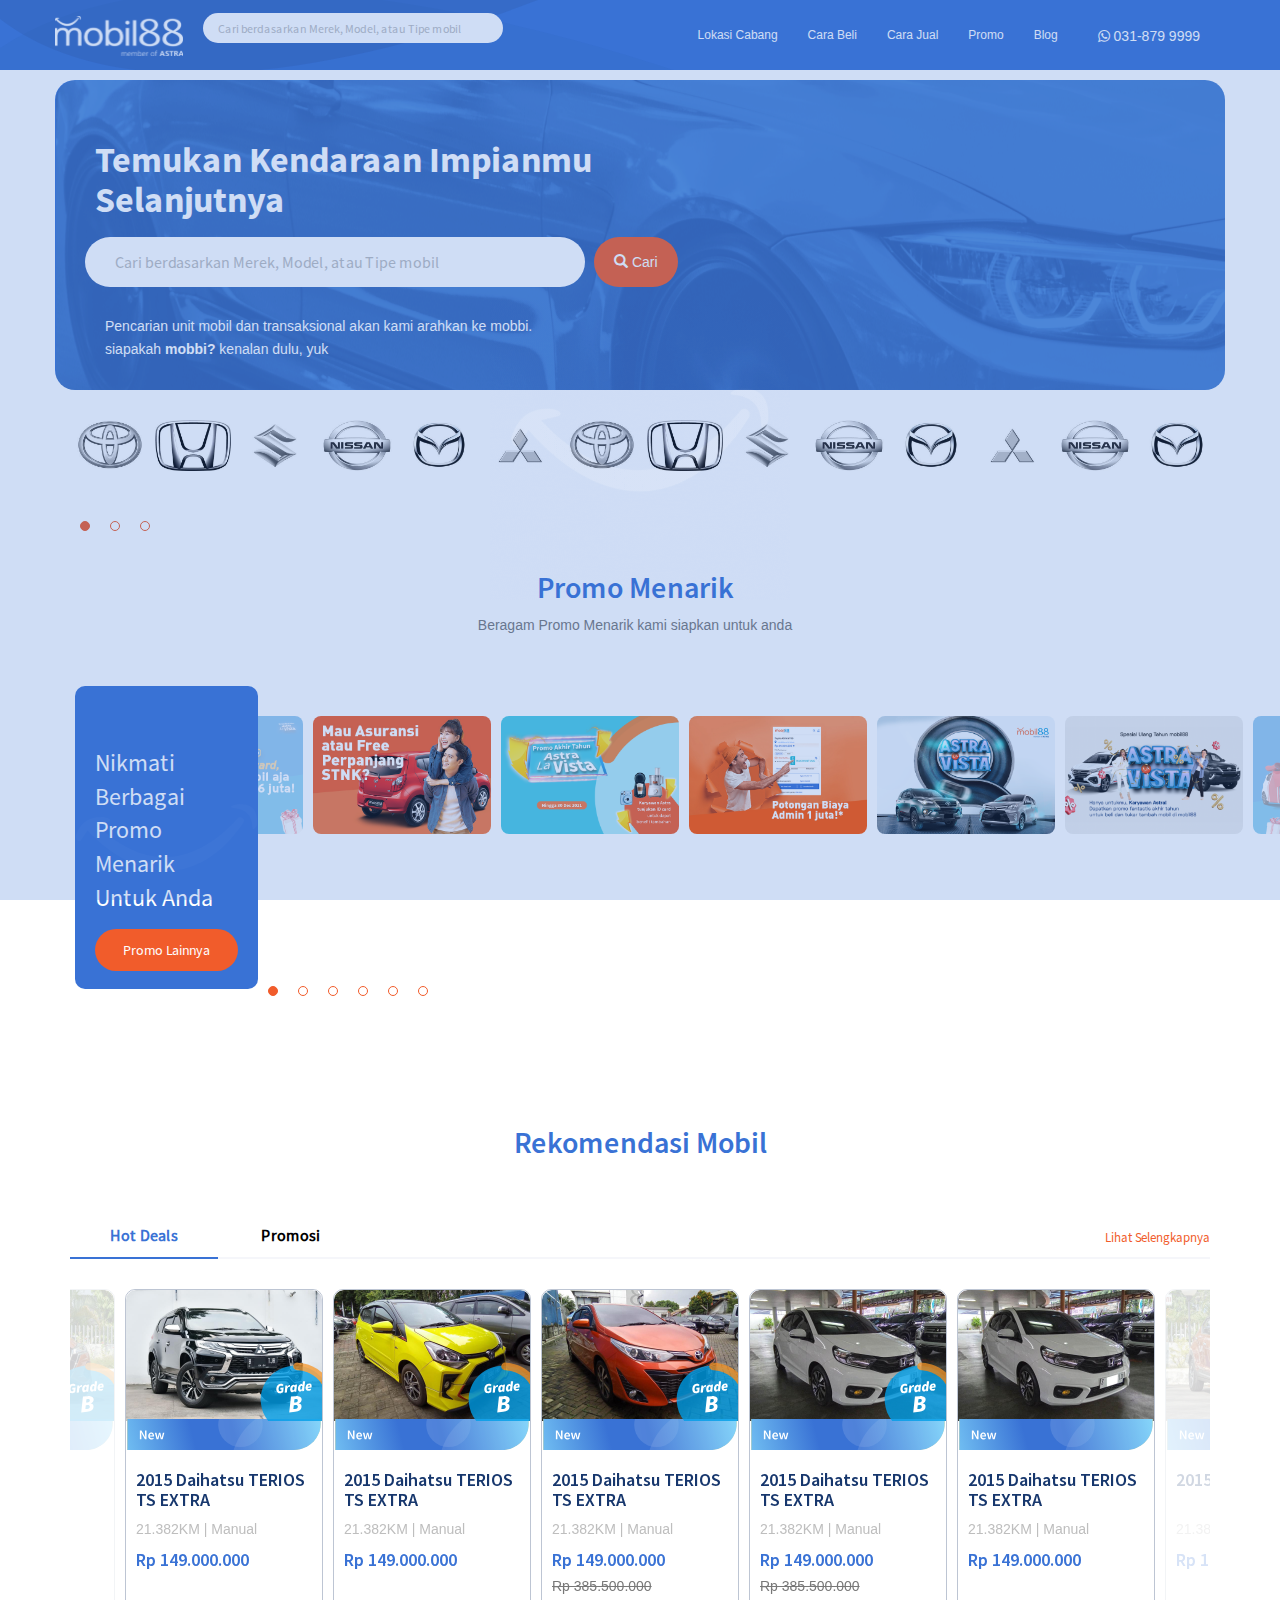
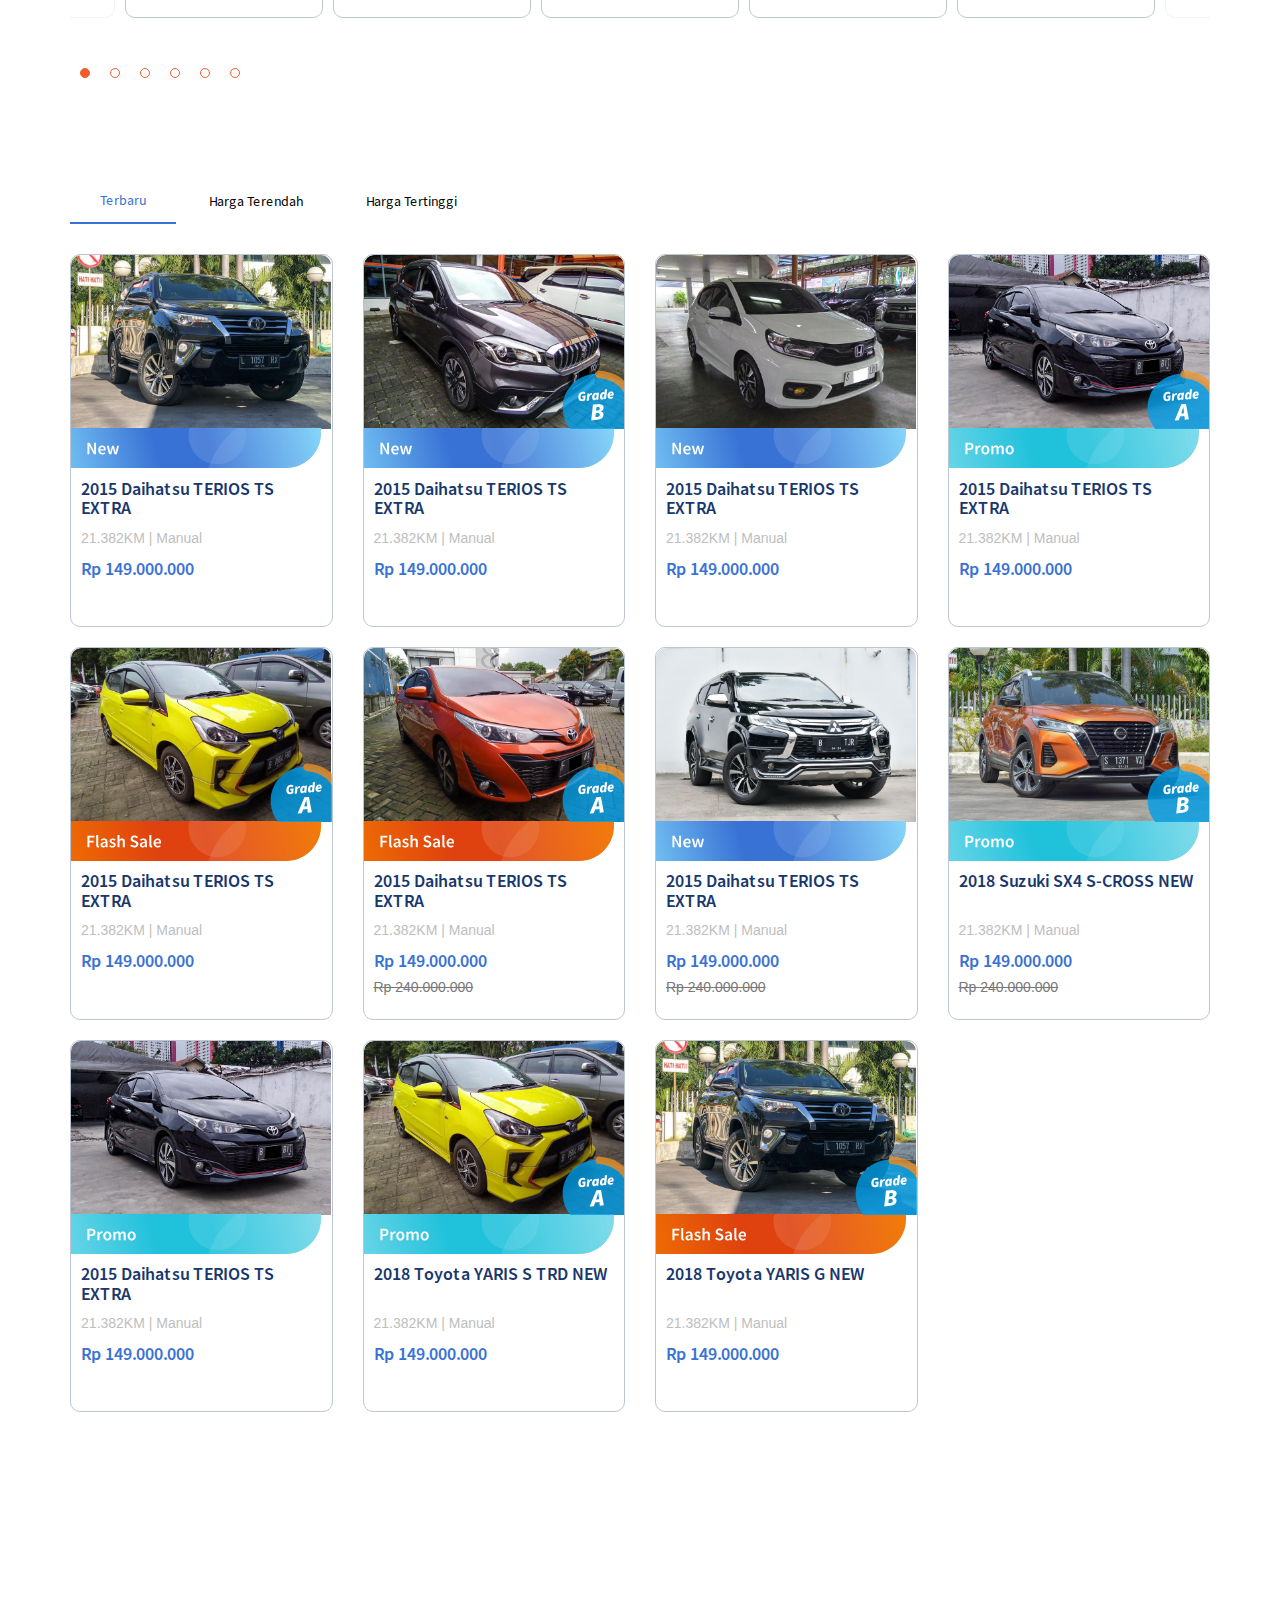
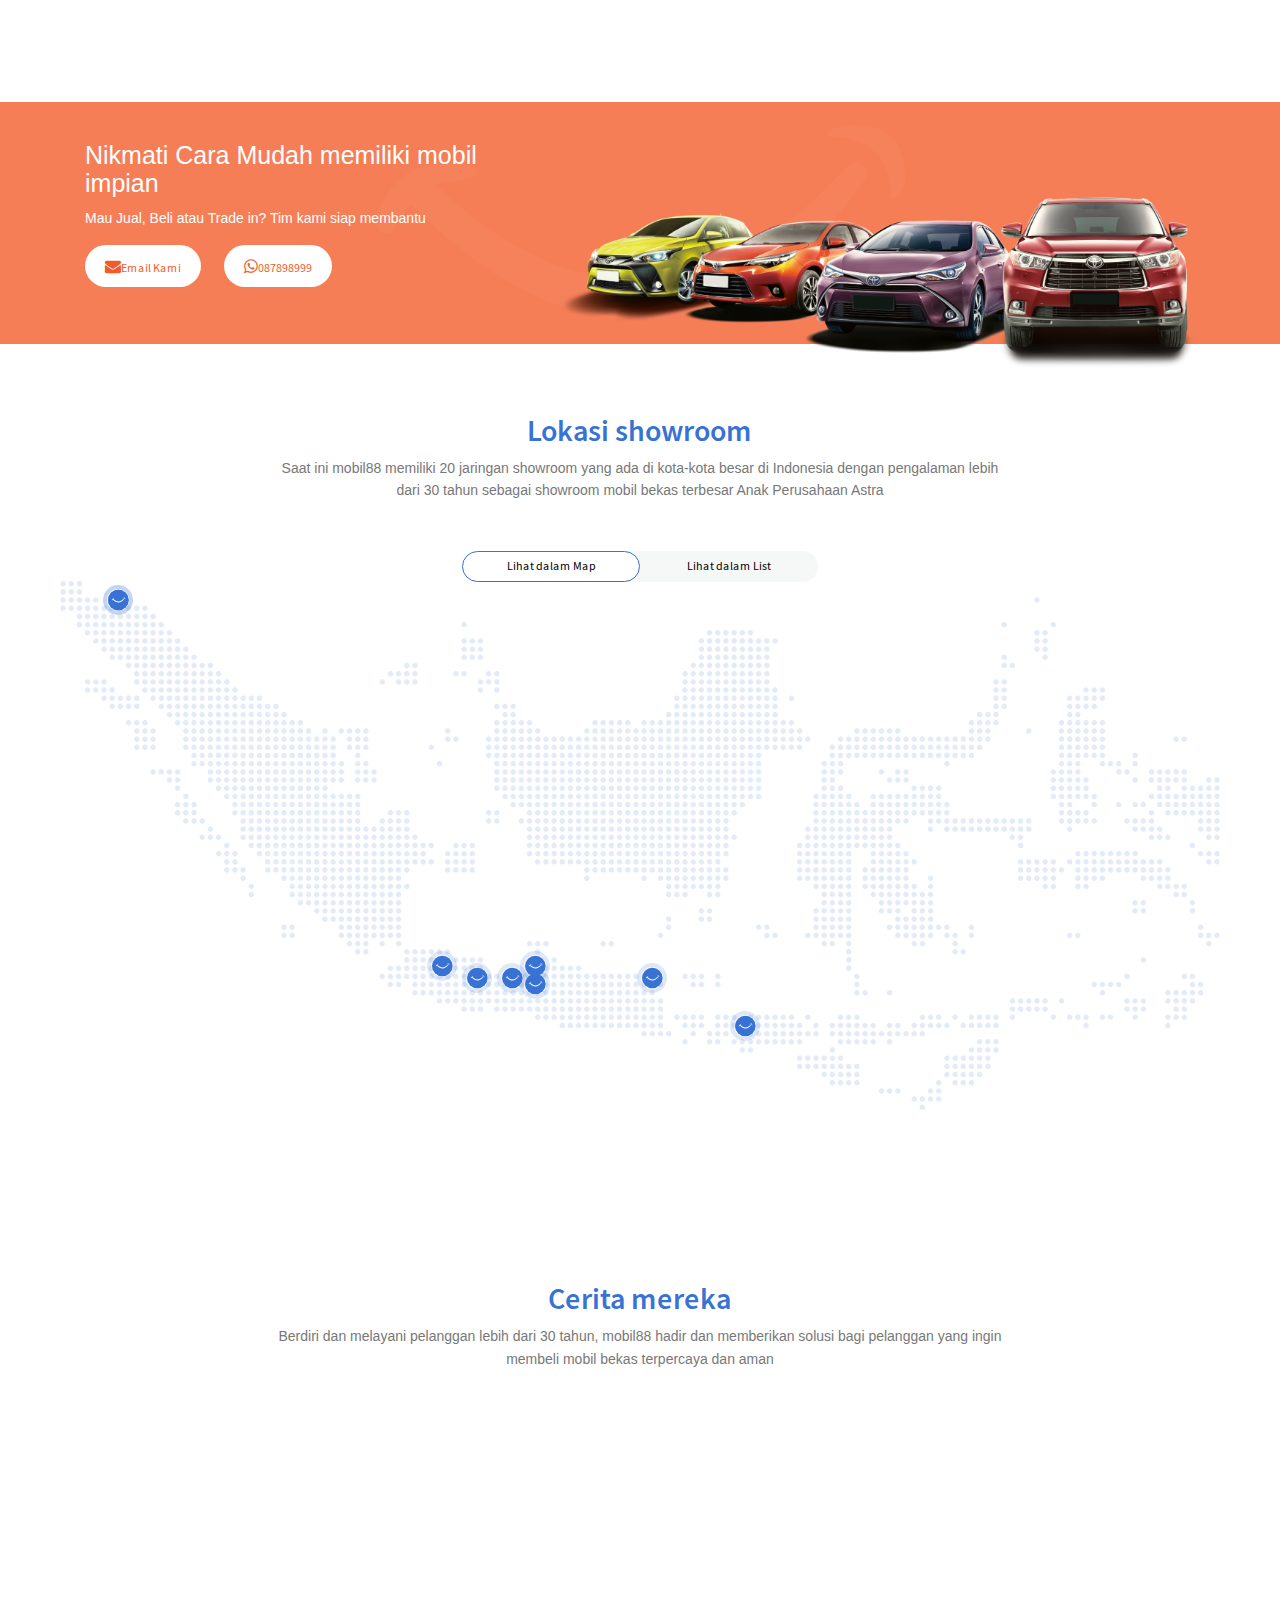
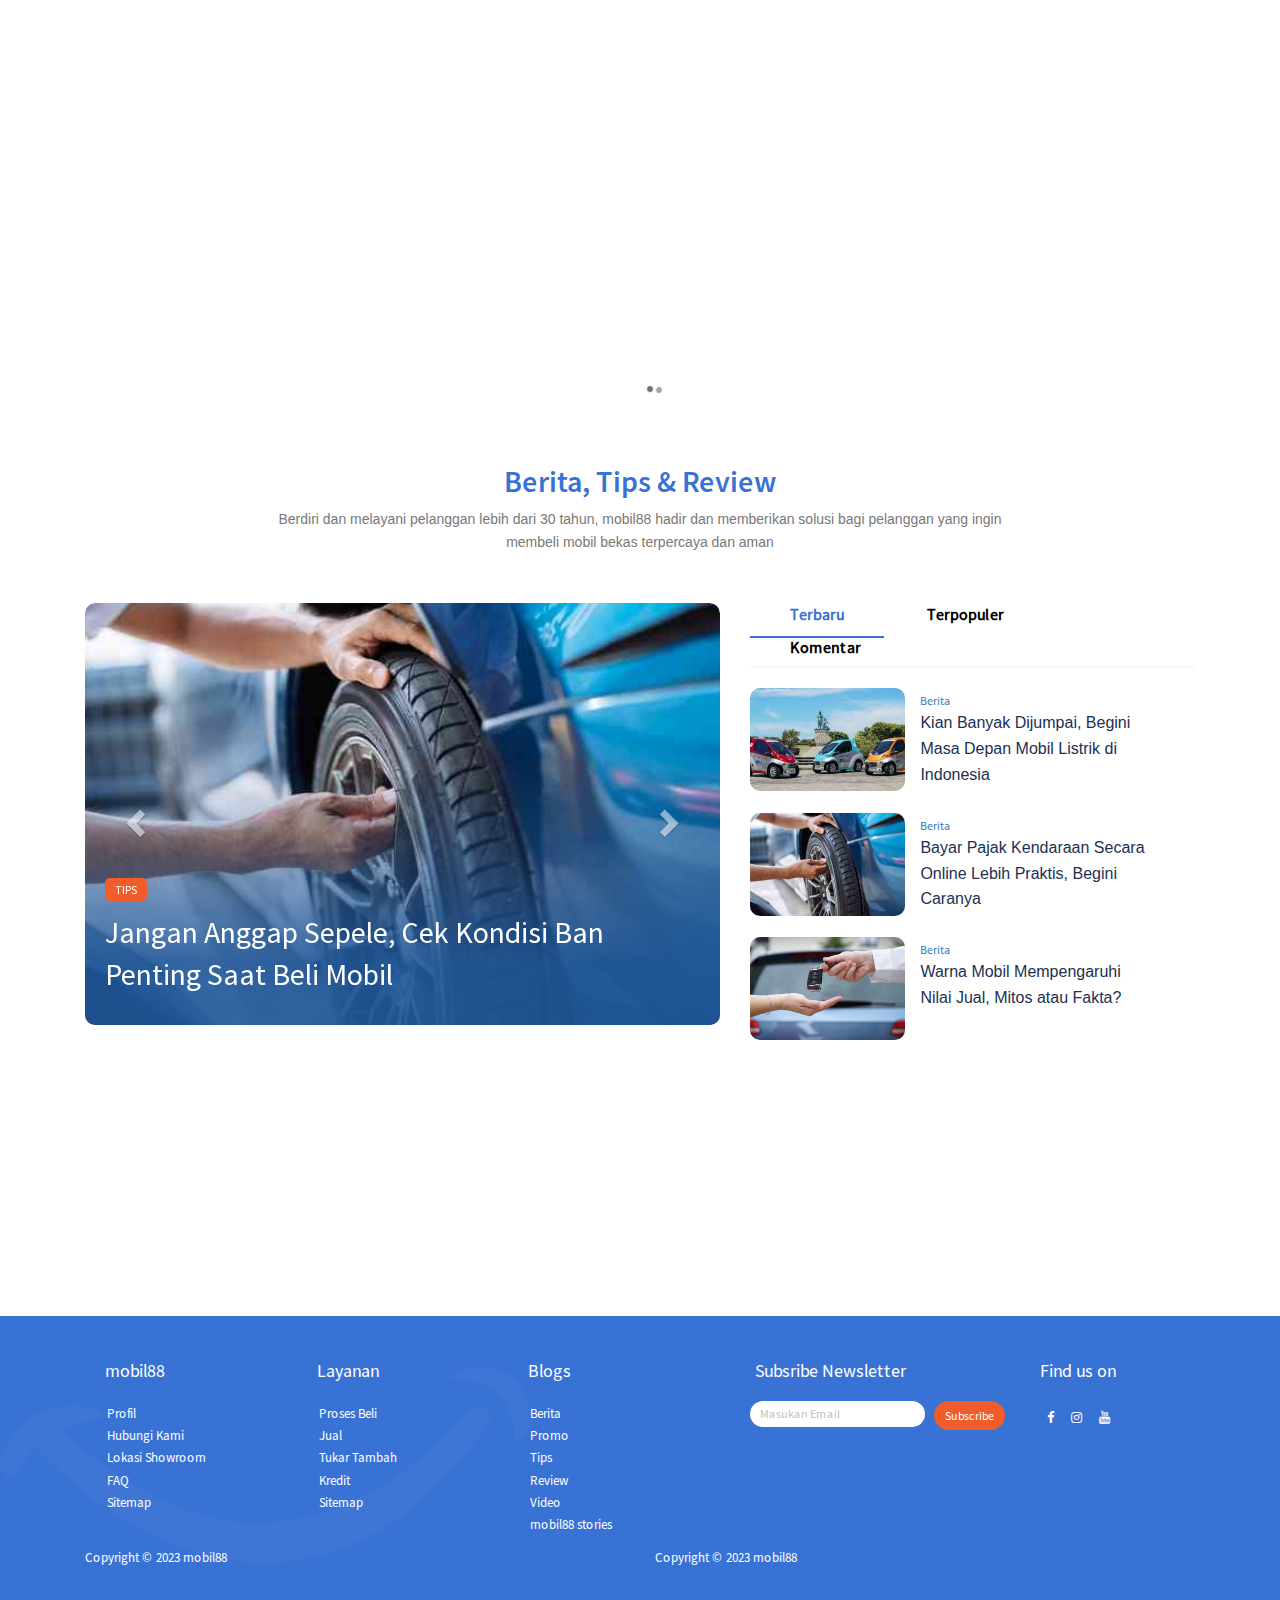
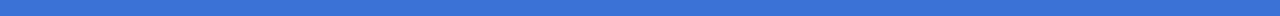
==== commit b4aa449c: "Add files via upload" ====
--- a/index.html
+++ b/index.html
@@ -1292,12 +1292,6 @@
         </footer>
 
 
-
-
-<!-- Button trigger modal -->
-<button type="button" class="btn btn-primary" data-toggle="modal" data-target="#exampleModal">
-  Launch demo modal
-</button>
 
 <!-- Modal -->
 <div class="modal fade modal-m88" id="exampleModal" tabindex="-1" role="dialog" aria-labelledby="exampleModalLabel" aria-hidden="true">
